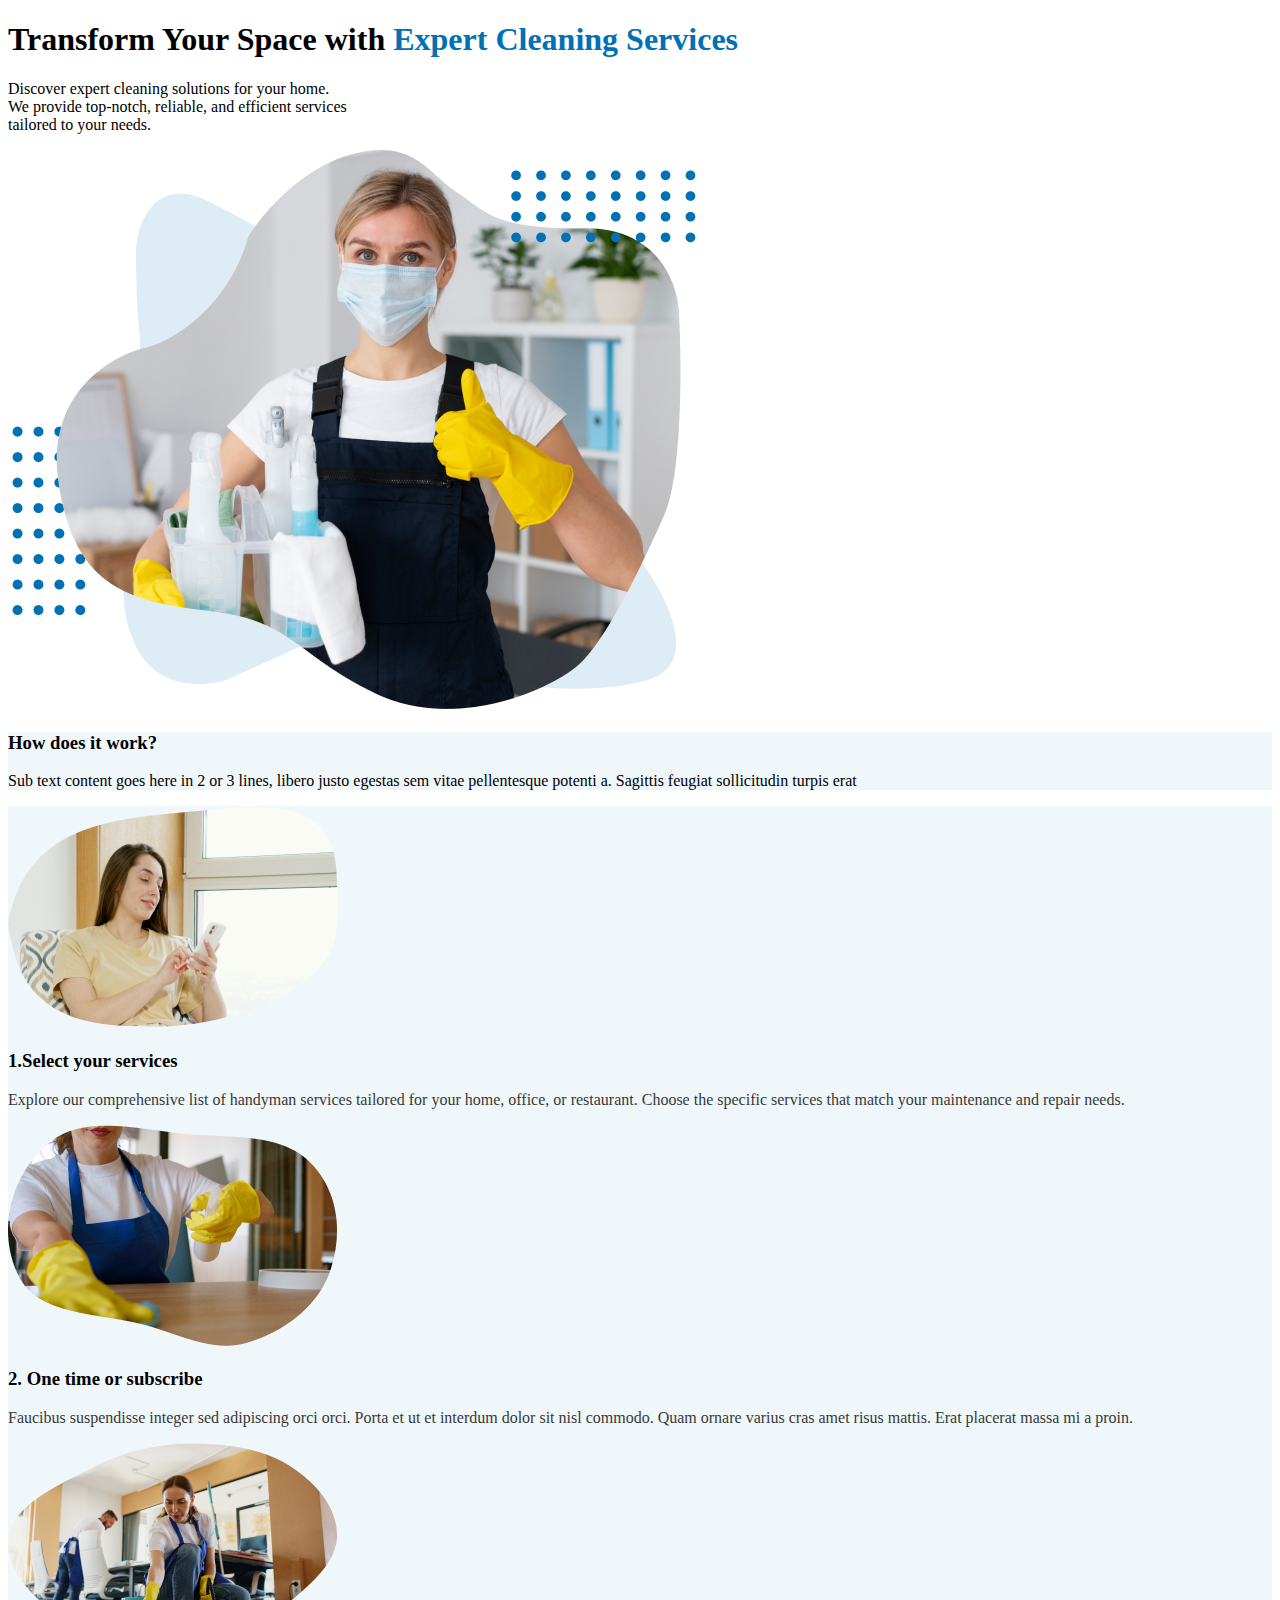
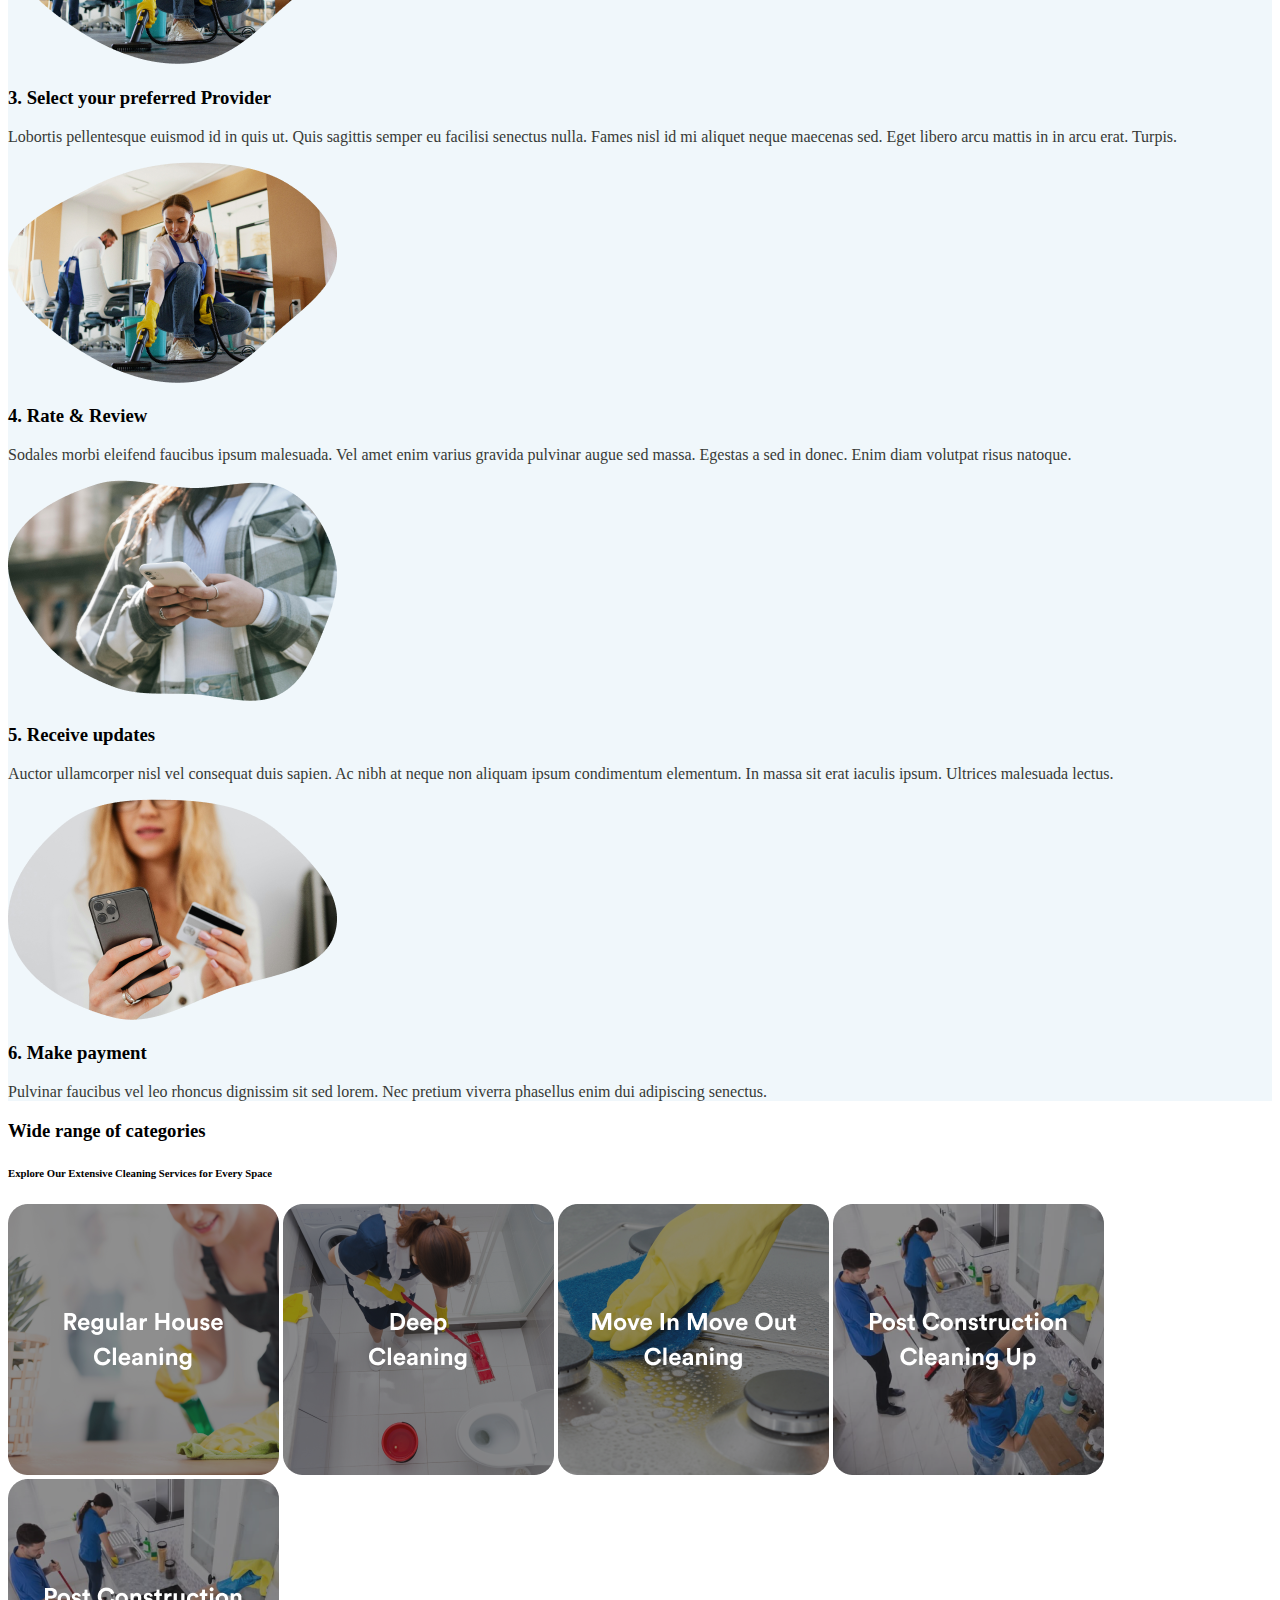
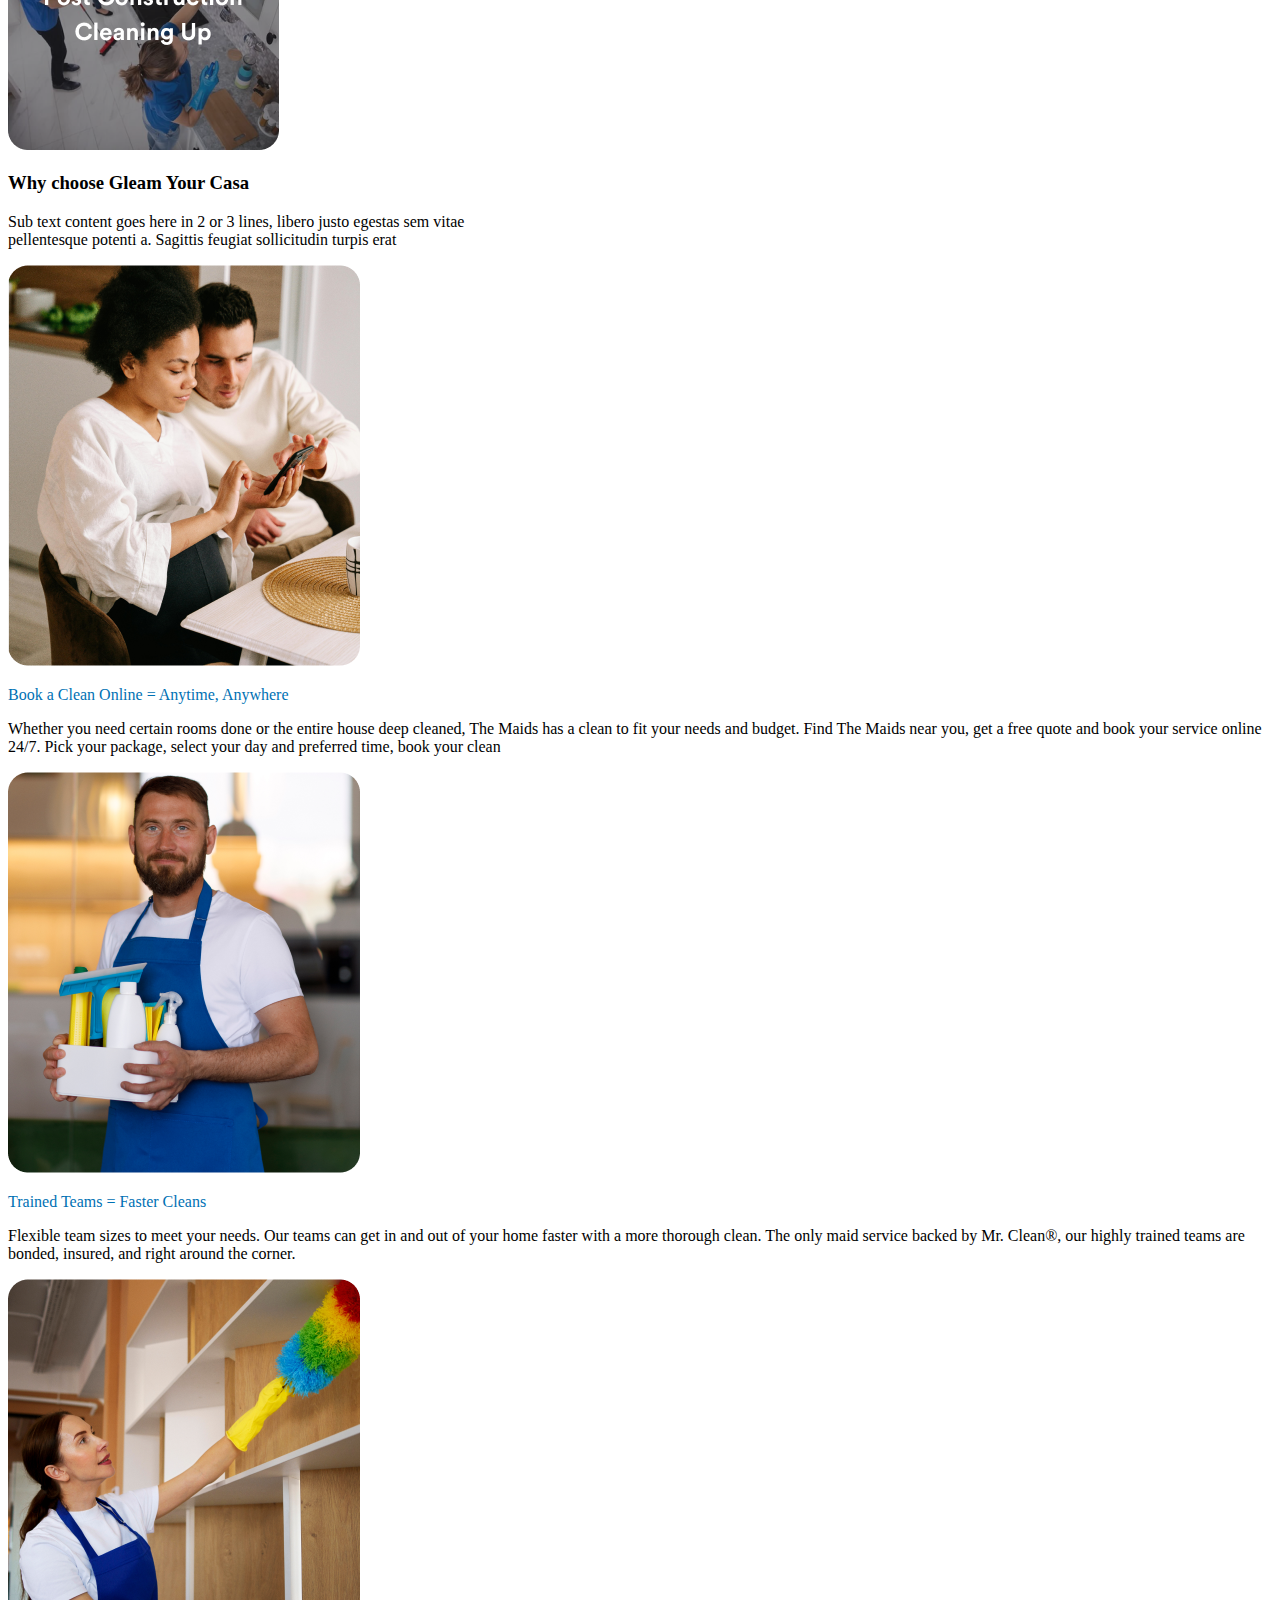
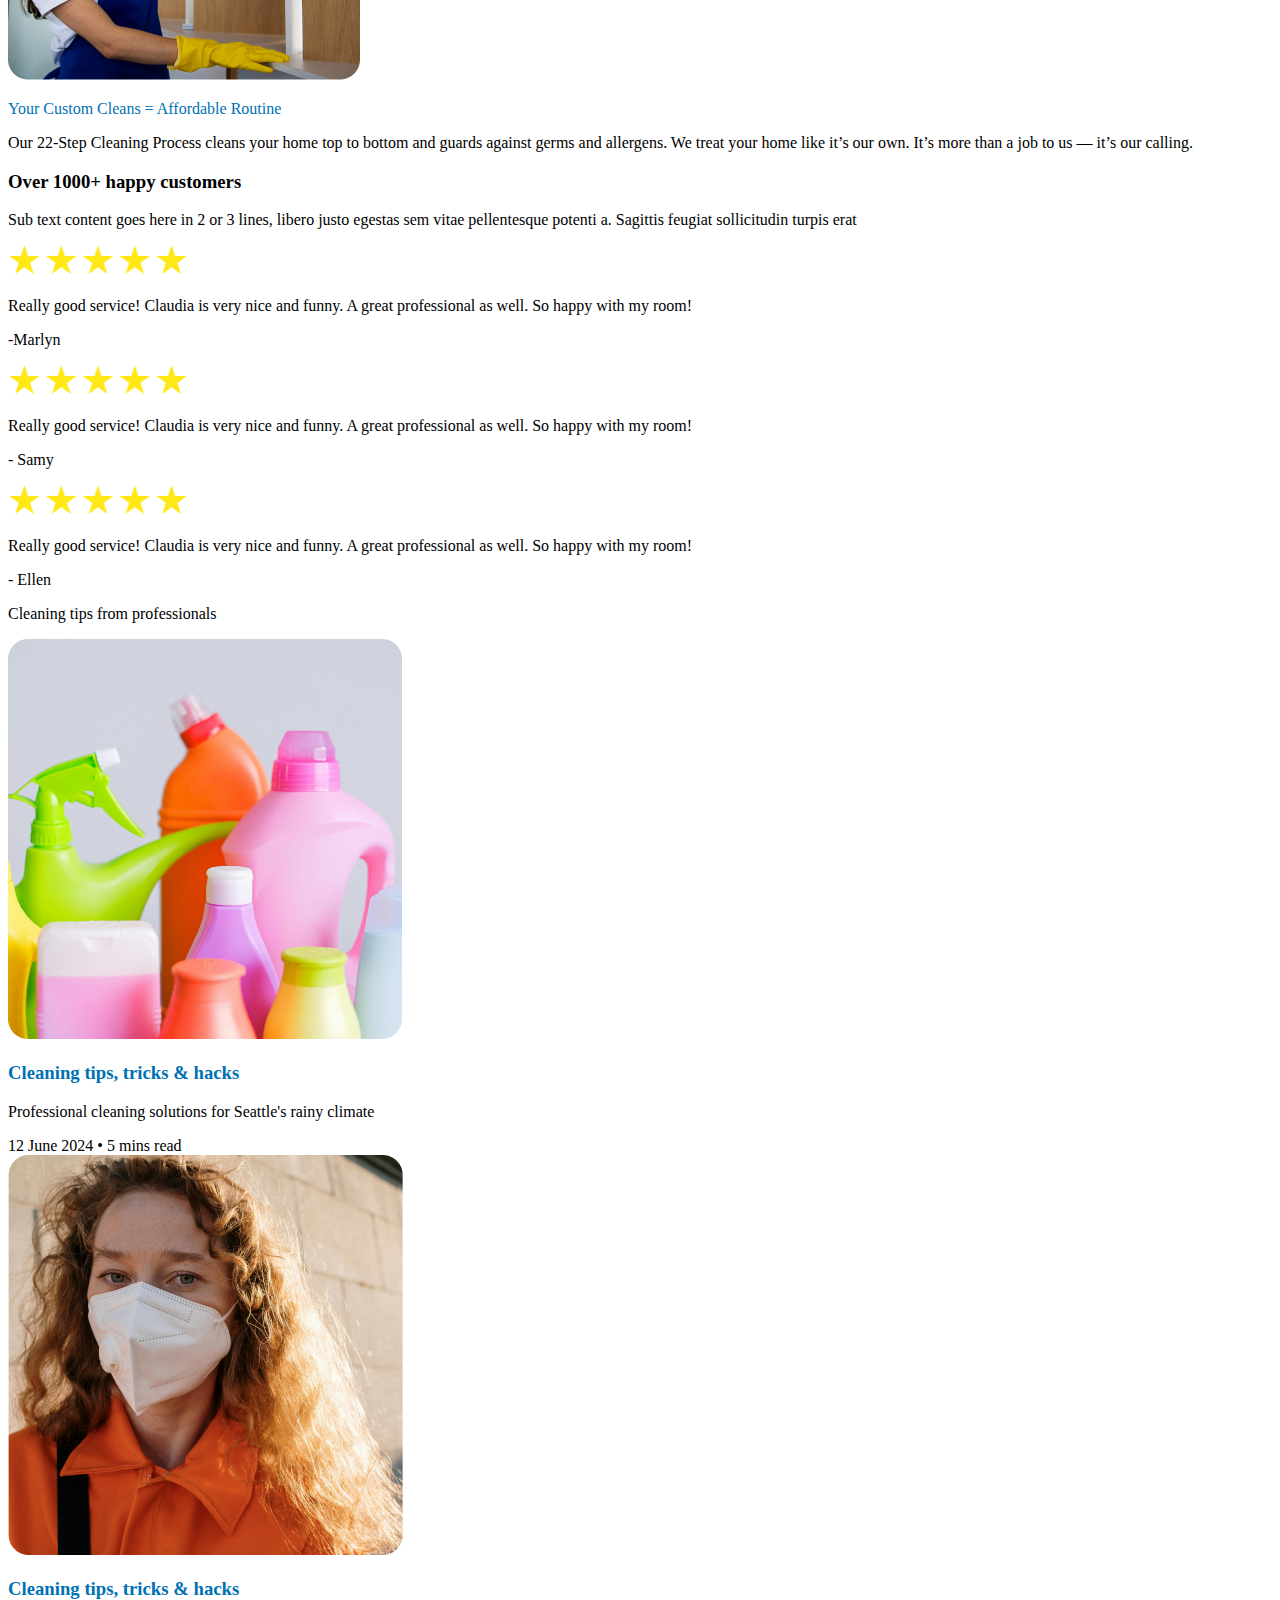
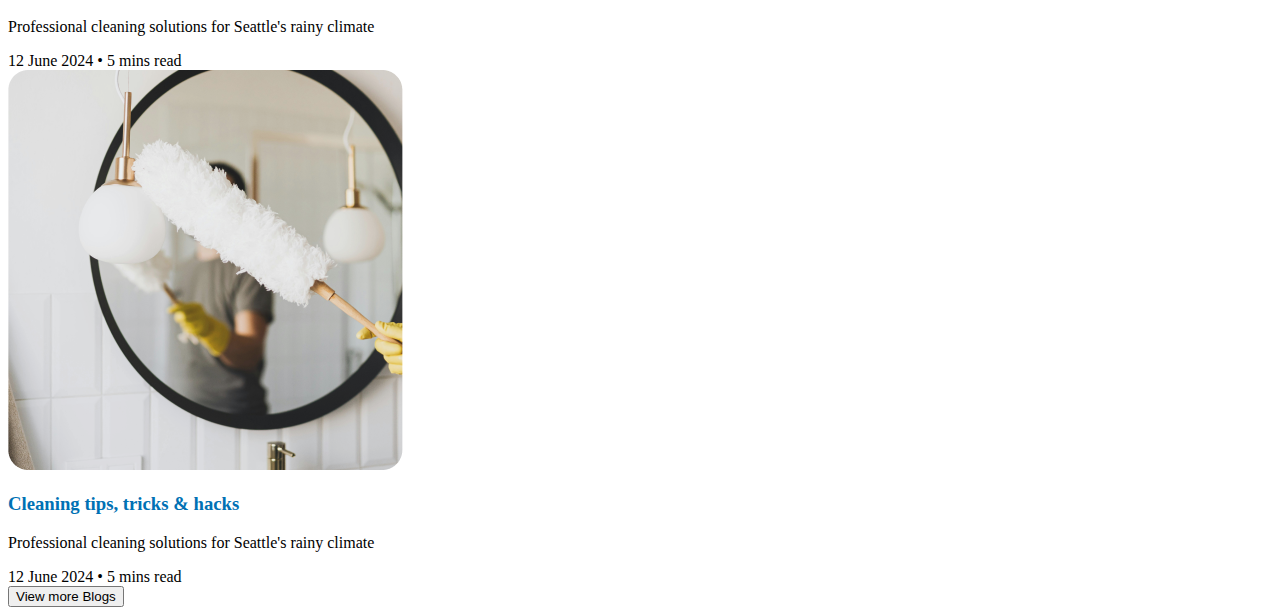
==== T1.html @ 9d4038c7 "initial commit" ====
<!DOCTYPE html>
<html lang="en">
<head>
    <meta charset="UTF-8">
    <meta name="viewport" content="width=device-width, initial-scale=1.0">
    <title>newCleaning</title>
    <link rel="stylesheet" href="19.css">
</head>
<body>
    <div class="container">
    <!-- <nav style="position: sticky; top: 0; z-index: 999; background: white;">
        <div class="xl-nav-h-w">
        <div class="xl-flex xl-justify-between " >
            <div class="xl-flex sm-d-none xl-items-center" >
                <img style="width: 21px; height: 21px;" src="./public/vuesax-bold-locationx 1.png" alt="flag">
                <p style="font-size: 20px;"> Austin, texas <img src="./public/arrow-down.png"></p>
            </div>

            <div class="sm-flex sm-justify-between sm-nav-padding xl-items-center" >
                <a href="#" class="">
                    <img class="items-start" style="height: 93px; width: 195px;" src="./public/Gleam.png" alt="company logo">
                </a>
                <a href="#" class="xl-d-none sm-content-center">
                    <img  class="" src="./public/menu.png" alt="menu">
                </a>
            </div>
            
            <div class="sm-d-none xl-flex xl-items-center">
                <ul class="xl-flex list-none" style="font-size: 20px; gap: 40px; ">
                    <li><a href="#"><img style="width: 24px;" src="./public/search-normal.png"></a></li>
                    <li><a href="#"><img src="./public/heart.png"></a></li>
                    <li><a href="#"><img src="./public/notification.png"></a></li>
                    <li><a href="#"><img src="./public/profile.png"></a></li>
                </ul>
            </div>
        </div>
        <div class="sm-d-none xl-justify-self-center" style="width: 516px; height: 20px; ">
            <ul class="xl-flex list-none xl-text-decoration xl-justify-between">
                <li><a href="#" class="hover-link">Cleaning Services<img src="./public/arrow-down.png"></a></li>
                <li><a href="#" class="hover-link">Cleaning Tips</a></li>
                <li><a href="#" class="hover-link">About Us</a></li>
                <li><a href="#" class="hover-link">Contact Us</a></li>
            </ul>
        </div>
    </div>
        
    </nav> -->
    
   

    <div class="container sm-flex sm-flex-col sm-items-center sm-justify-center lg-flex lg-flex-row lg-m xl-flex-row border xl-justify-evenly 
    flex-2xl justify-evenly-2xl">
    
        <div class="w-100 xs-w-376  xs-wrap xs-d-flex xs-flex-col xs-text-center 
        m5-text-center m5-flex m5-flex-col m5-wrap m5-w
        sm-flex sm-flex-col sm-items-center sm-text-center xl-px-1 xl-text-left xl-justify-start xl-justify-items-start w-100
        flex-2xl flex-col-2xl m5-justify-items-center m5-pt m5-plr lg-p lg-height lg-text-left h-w-2xl ">
        <!-- <div class="glow-effect-2-lg"></div> -->
        <div class="glow-effect-2-lg    ">
            <h1 class="main xs-text-3xl m5-text-4xl m5-mhw-h1 xs-mhw-h1  xs-justify-self-center m5-pl m5-pr m5-pb h1 sm-text-6xl font-adobe sm-m-2 lg-text-6xl xl-self-start xl-text-6xl text-8xl-2xl">Transform Your Space with <span style="color: #0071B4;">Expert Cleaning Services</span></h1>
            <p class="main xs-justify-self-center xs-text-base m5-text-xl m3-text-4xl sm-text-base xl-self-start xl-text-2xl text-6xl-2xl ">Discover expert cleaning solutions for your home.<br />
                We provide top-notch, reliable, and efficient services<br/>tailored to your needs.</p>
        </div>
        </div>
        <div class="m5-mw xs-mw-343 col-6-2xl sm-img-mx-w flex-50">
            <img class="w-100 sm-img-w" src="./public/img1.jpg" alt="cleaning_img">
        </div>
    </div>
    
    <div class="container crossline"></div>

    <div style="background: #F0F7FB;">
        <div class="xs-h-w xs-justify-self-center xs-text-center xs-p-lr sm-flex sm-flex-col sm-text-center border
                    flex-2xl flex-col-2xl">
            <h3 class="xs-text-5xl font-display sm-text-6xl sm-m-2 ">How does it work?</h3>
            <p class="sec xs-text-base sm-text-4xl m-2xl-p">Sub text content goes here in 2 or 3 lines, libero justo egestas sem vitae pellentesque potenti a.
            Sagittis feugiat sollicitudin turpis erat</p>
        </div>
    </div>

    <div class="lg-container sm-border">
        <div style="background: #F0F7FB;" class="lg-container xs-text-center xs-gap xs-d-flex xs-flex-col xl-flex flex-2xl xl-box-border xl-flex-wrap xl-justify-evenly lg-flex lg-wrap mt-flex-25 mt m5-text-center ">
            <div class="xs-w-376 w-100 sm-justify-items-center sm-text-center sm-m-2 bg-color rounded-sm xl-flex-grow-basis mt-flex-25 mt-card" >
                <div class="sm-container ">
                    <img class="border m5-mw" src="./public/Ellipse 5.png" alt="">
                </div>
                <h3  class="cs sm-text-4xl">1.Select your services</h3>
                <p style="color:#373A36;" class="cs sec sm-text-xl">Explore our comprehensive list of handyman services tailored for your home, office, or restaurant.
                    Choose the specific services that match your maintenance and repair needs.</p>
            </div>
            <div class="sm-justify-items-center sm-text-center sm-m-2 bg-color mt-flex-25 rounded-sm xl-flex-grow-basis " >
                <img class="m5-mw" src="./public/Vector.png" alt="">
                <h3 class="cs sm-text-4xl">2. One time or subscribe</h3>
                <p style="color:#373A36;
;" class="cs sm-text-xl">Faucibus suspendisse integer sed adipiscing orci orci. Porta et ut et interdum dolor sit nisl
                    commodo. Quam ornare varius cras amet risus mattis. Erat placerat massa mi a proin.</p>
            </div>
            <div class="sm-justify-items-center sm-text-center sm-m-2 bg-color rounded-sm  mt-card mt-flex-25 xl-flex-grow-basis" >
                <img class="m5-mw" src="./public/Vector (1).png" alt="">
                <h3 class="cs sm-text-4xl">3. Select your preferred Provider</h3>
                <p style="color:#373A36;" class="cs sm-text-xl">Lobortis pellentesque euismod id in quis ut. Quis sagittis semper eu facilisi senectus nulla. Fames
                    nisl id mi aliquet neque maecenas sed. Eget libero arcu mattis in in arcu erat. Turpis.</p>
            </div>
            <div class="sm-justify-items-center sm-text-center sm-m-2 bg-color rounded-sm xl-flex-grow-basis mt-flex-25 mt-card" >
                <img class="m5-mw" src="./public/Vector (1).png" alt="">
                <h3 class="cs sm-text-4xl">4. Rate & Review </h3>
                <p style="color:#373A36;" class="cs sm-text-xl">Sodales morbi eleifend faucibus ipsum malesuada. Vel amet enim varius gravida pulvinar augue sed
                    massa. Egestas a sed in donec. Enim diam volutpat risus natoque.</p>
            </div>
            <div class="sm-justify-items-center sm-text-center sm-m-2  bg-color rounded-sm xl-flex-grow-basis mt-flex-25">
                <img class="m5-mw" src="./public/Vector (3).png" alt="">
                <h3 class="cs sm-text-4xl">5. Receive updates</h3>
                <p style="color:#373A36;" class="cs sm-text-xl">Auctor ullamcorper nisl vel consequat duis sapien. Ac nibh at neque non aliquam ipsum condimentum
                    elementum. In massa sit erat iaculis ipsum. Ultrices malesuada lectus.</p>
            </div>
            <div class="sm-justify-items-center sm-text-center sm-m-2 bg-color rounded-sm xl-flex-grow-basis mt-flex-25 mt-card"">
                <img class="m5-mw" src="./public/Vector (2).png" alt="">
                <h3 class="cs sm-text-4xl">6. Make payment</h3>
                <p style="color:#373A36;" class="cs sm-text-xl">Pulvinar faucibus vel leo rhoncus dignissim sit sed lorem. Nec pretium viverra phasellus enim dui adipiscing senectus.</p>
            </div>
            
        </div>
        <div class="xl-flex flex-2xl xl-box-border">
           
        </div>
    </div>
   
    <div class="crossline1"></div>
    <div class="m5-container">
        <div class="xs-mw-343 xs-justify-self-center xs-text-center sm-text-4xl m-card-2xl ">
            <h3 class="sm-m-2 xs-text-3xl">Wide range of categories</h3>
            <h6 class="cs xs-text-base sm-m-2">Explore Our Extensive Cleaning Services for Every Space</h6>
        </div>
        <div class="xs-grid xs-grid-col m5-grid m5-justify-self-center m5-grid-col m5-img-gap xs-img-gap xs-justify-self-center xl-grid xl-gap xl-grid-auto-rows xl-grid-template-columns xl-padding-inline xl-width">
            <a class="m5-img" href=""><img class=" xs-img" src="./public/Card 1.png"></a>
            <a class="m5-img" href=""><img class="m5-img xs-img" src="./public/Card 6.png"></a>
            <a class="m5-img" href=""><img class="m5-img xs-img" src="./public/Card 7.png"></a>
            <a class="m5-img" href=""><img class="m5-img xs-img" src="./public/Card 8.png"></a>
            <a class="m5-img" href=""><img class="m5-img xs-img" src="./public/Card 8.png"></a>
        </div>
    </div>

    <div class="sm-flex sm-flex-col sm-items-center p-7 ">
        <div class="sm-flex sm-flex-col sm-items-center sm-text-center">
            <h3 class="sm-h2 sm-text-center text-7xl-2xl">Why choose Gleam Your Casa</h3>
            <p class="sm-p h16-lg">Sub text content goes here in 2 or 3 lines, libero justo egestas sem vitae<br />pellentesque potenti a.
                Sagittis feugiat sollicitudin turpis erat</p>
        </div>

        <section class="services">
        <div class="xl-flex xl-gap-35 xl-p-0-100 p-0-150 flex-2xl gap-50-2xl">
            <div class="sm-flex sm-flex-col sm-w-100">
                <a href="#"><img class="sm-w-100" src="./public/Rectangle 42410.png"></a>
                <p class="sm-h-20 sm-mt-4 sm-mb-2 xl-text-2xl text-4xl-2xl" style="color: #0071B4;">Book a Clean Online = Anytime, Anywhere </p>
                <p class="sm-h-16 mt-1 text-2xl-2xl">Whether you need certain rooms done or the entire house deep cleaned, The Maids has a clean to fit
                    your needs and budget. Find The Maids near you, get a free quote and book your service online 24/7.
                    Pick your package, select your day and preferred time, book your clean</p>
                </div>

                <div class="sm-flex sm-flex-col sm-w-100">
                <a href="#"><img class="sm-w-100" src="./public/pexels-liliana-drew-9462614 1.png"></a>
                <p class="sm-h-20 sm-mt-4 sm-mb-2 xl-text-2xl text-4xl-2xl" style="color: #0071B4;" >Trained Teams = Faster Cleans</p>
                <p class="sm-h-16 mt-1 text-2xl-2xl">Flexible team sizes to meet your needs. Our teams can get in and out of your home faster with a more
                    thorough clean. The only maid service backed by Mr. Clean®, our highly trained teams are bonded,
                    insured, and right around the corner.
                </p>
            </div>
            <div class="sm-flex sm-flex-col sm-w-100">
                <a href="#"><img class="sm-w-100" src="./public/pexels-liliana-drew-9462307 1.png"></a>
                <p class="sm-h-20 sm-mt-4 sm-mb-2 xl-text-2xl text-4xl-2xl" style="color: #0071B4;" >Your Custom Cleans = Affordable Routine</p>
                <p class="sm-h-16 mt-1 text-2xl-2xl">Our 22-Step Cleaning Process cleans your home top to bottom and guards against germs and allergens. We treat your home like it’s our own. It’s more than a job to us — it’s our calling.
                </p>
            </div>
        </div>
        </section>
    </div>

    <div class="pb-4 pt-3 sm-flex sm-flex-col sm-text-center sm-items-center ">
        <div class="gap-1 mt-4 ">
            <h3 class="h2 font-display title text-5xl-2xl ">Over 1000+ happy customers</h3>
            <p class="sm-h-16 mt-1 h16-lg">Sub text content goes here in 2 or 3 lines, libero justo egestas sem vitae pellentesque potenti a.
                Sagittis feugiat sollicitudin turpis erat</p>
        </div>
        <div class="xl-flex xl-justify-between xl-p-3">
            <div class="xl-p-3">
                <p class="mb-0">
                    <img src="./public/Frame 20.png" alt="Customer-review" title="Customer-review" width="180px" height="32px" class="jsx-116339f522078704 object-fit-cover">
                </p>
                <p class="sm-h-20 xl-text-2xl mb-0 mt-1">Really good service! Claudia is very nice and funny. A great professional as well. So happy with my room!</p>
                <p class="sm-h-16 mb-1 mt-1">-Marlyn</p>
            </div>
            <div class="xl-p-3">
                <p class="mb-0 ">
                    <img src="./public/Frame 20.png" alt="Customer-review" title="Customer-review" width="180px" height="32px" class="jsx-116339f522078704 object-fit-cover">
                </p>
                <p class="sm-h-20 xl-text-2xl mb-0 mt-1">Really good service! Claudia is very nice and funny. A great professional as well. So happy with my room!</p>
                <p class="sm-h-16 mb-0 mt-1">- Samy</p>
            </div>
            <div class="xl-p-3">
                <p class="mb-0 ">
                    <img src="./public/Frame 20.png" alt="Customer-review" title="Customer-review" width="180px" height="32px" class="jsx-116339f522078704 object-fit-cover">
                </p>
                <p class="sm-h-20 xl-text-2xl mb-0 mt-1">Really good service! Claudia is very nice and funny. A great professional as well. So happy with my room!</p>
                <p class="sm-h-16 mb-0 mt-1">- Ellen</p>
            </div>
        </div>
    </div>

    <section class="blog-section">
    <div class="sm-border sm-flex sm-flex-col sm-nav-padding sm-items-center
    xl-flex flex-col-2xl">
        
        <p class="title">Cleaning tips from professionals</p>
            <div class="sm-w-100">
                <img class="sm-w-100" src="./public/pexels-shvetsa-5217897 1.png" alt="Cleaning Products">
                <h3 class="sm-text-4xl" style="color: #0071B4;">Cleaning tips, tricks & hacks</h3>
                <p class="sm-h-20">Professional cleaning solutions for Seattle's rainy climate</p>
                <span>12 June 2024 • 5 mins read</span>
            </div>
            <div class="sm-w-100">
                <img class="sm-w-100" src="./public/pexels-cottonbro-9245150 1.png" alt="Professional Cleaner">
                <h3 class="sm-text-4xl" style="color: #0071B4;">Cleaning tips, tricks & hacks</h3>
                <p class="sm-h-20">Professional cleaning solutions for Seattle's rainy climate</p>
                <span>12 June 2024 • 5 mins read</span>
            </div>
            <div class="sm-w-100">
                <img class="sm-w-100" src="./public/pexels-karolina-grabowska-4239031 1.png" alt="Cleaning Mirror">
                <h3 class="sm-text-4xl" style="color: #0071B4;">Cleaning tips, tricks & hacks</h3>
                <p class="sm-h-20">Professional cleaning solutions for Seattle's rainy climate</p>
                <span>12 June 2024 • 5 mins read</span>
            </div>
            <div class="pt-3">
                <button class="pt-3 pb-4 sm-text-center ">View more Blogs</button>
            </div>
    </div>
    </section>
</div>
</body>
</html>
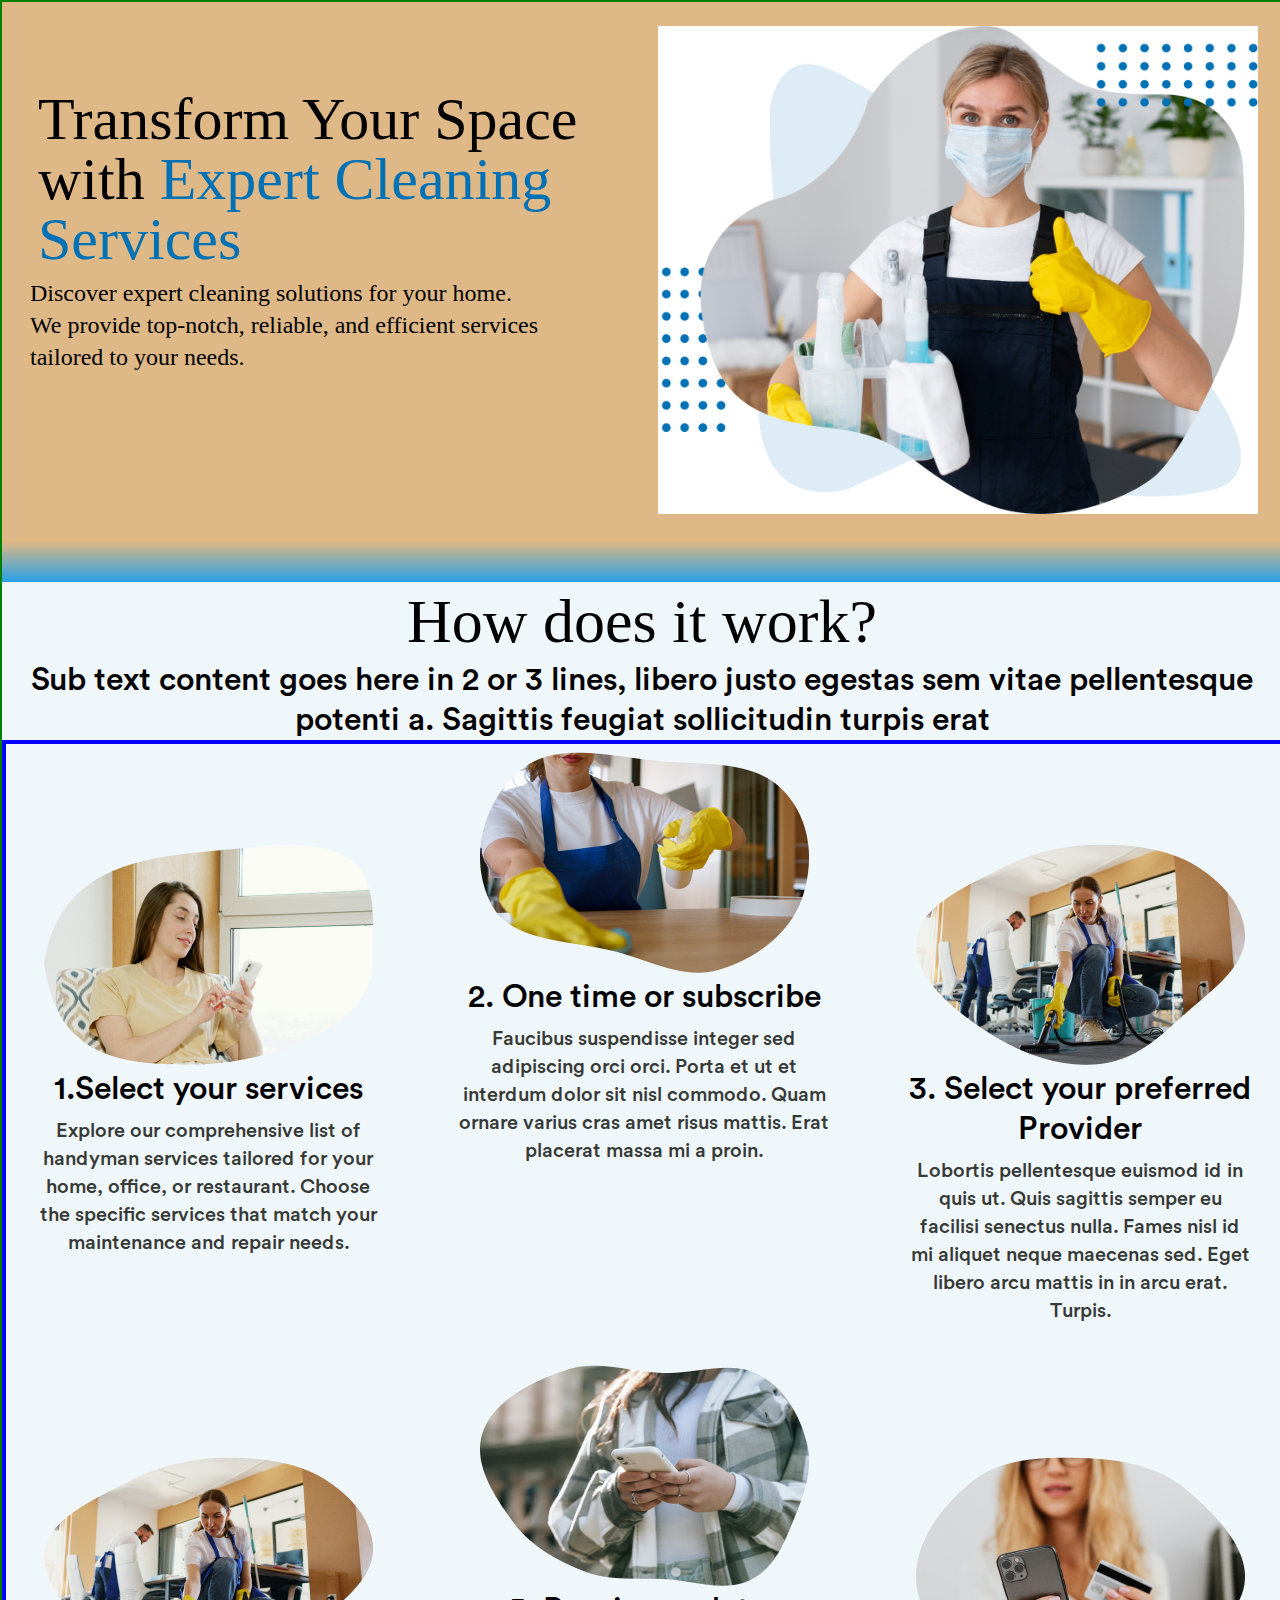
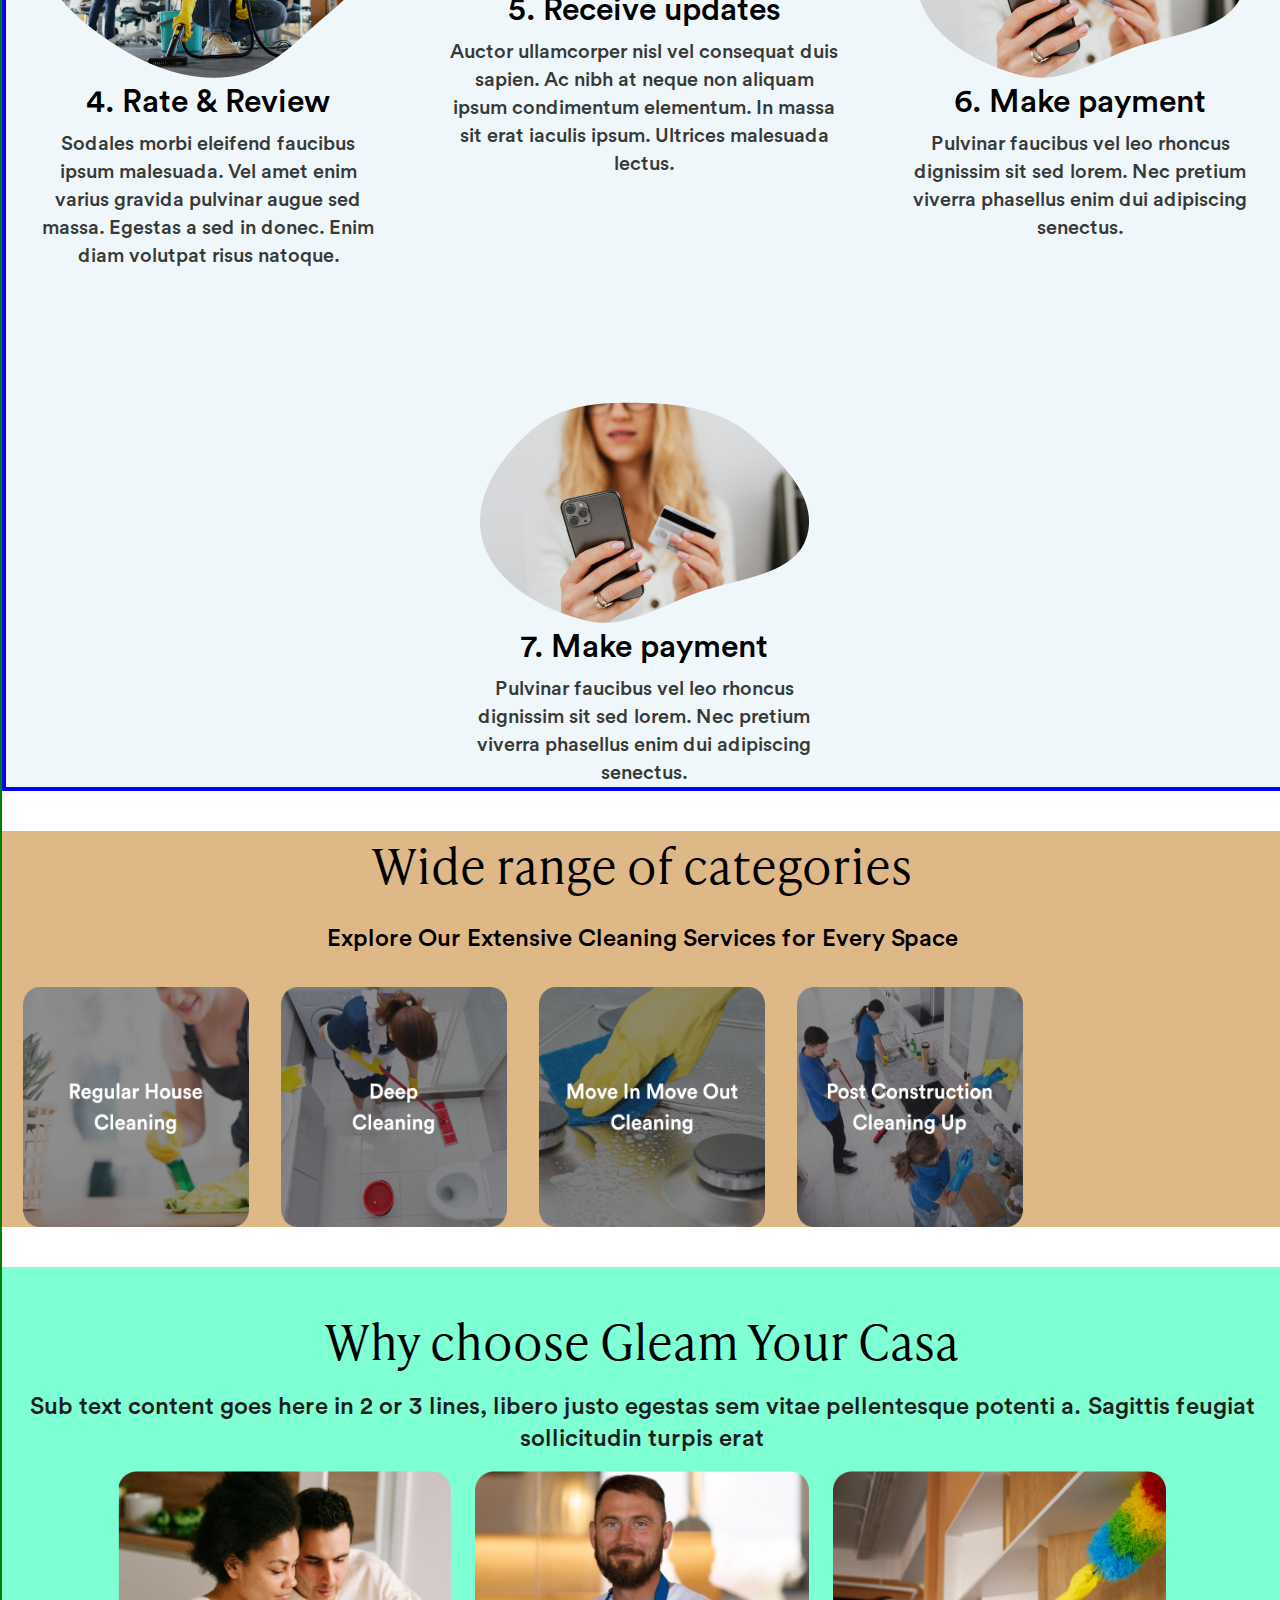
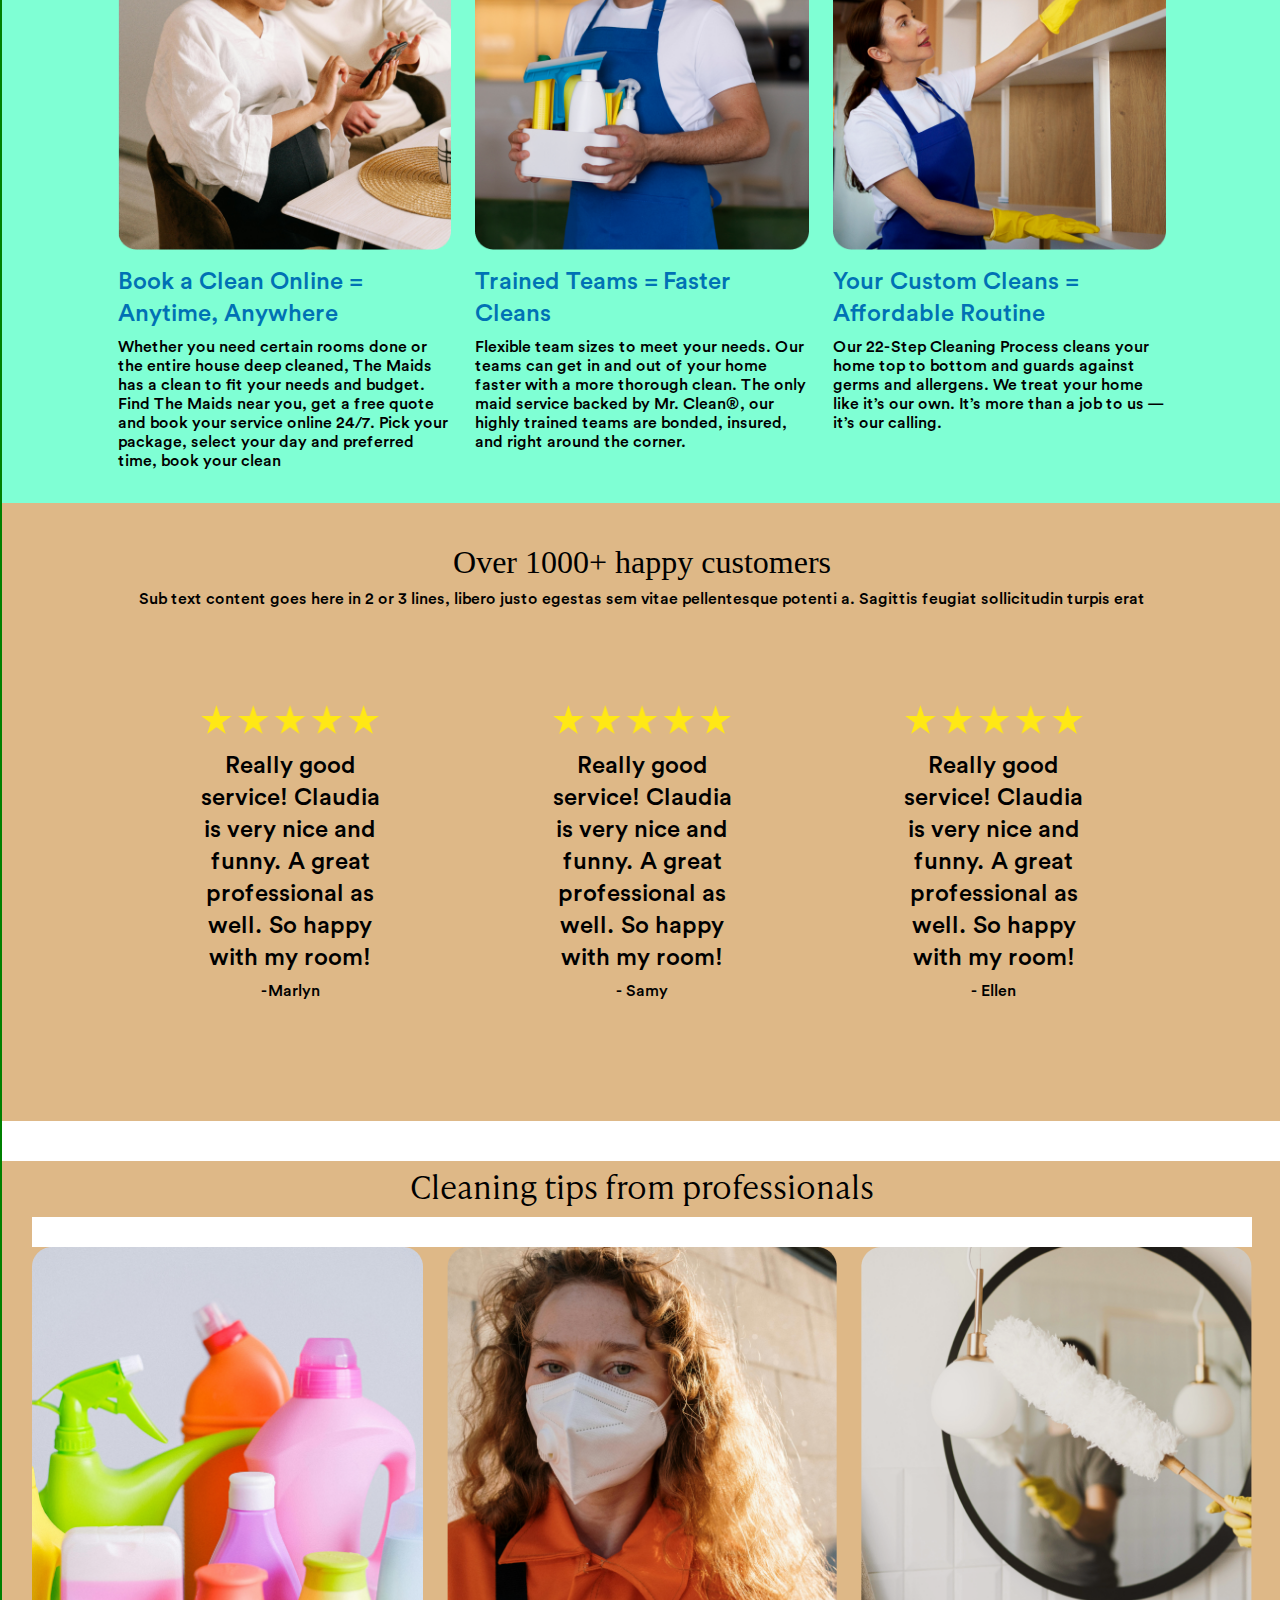
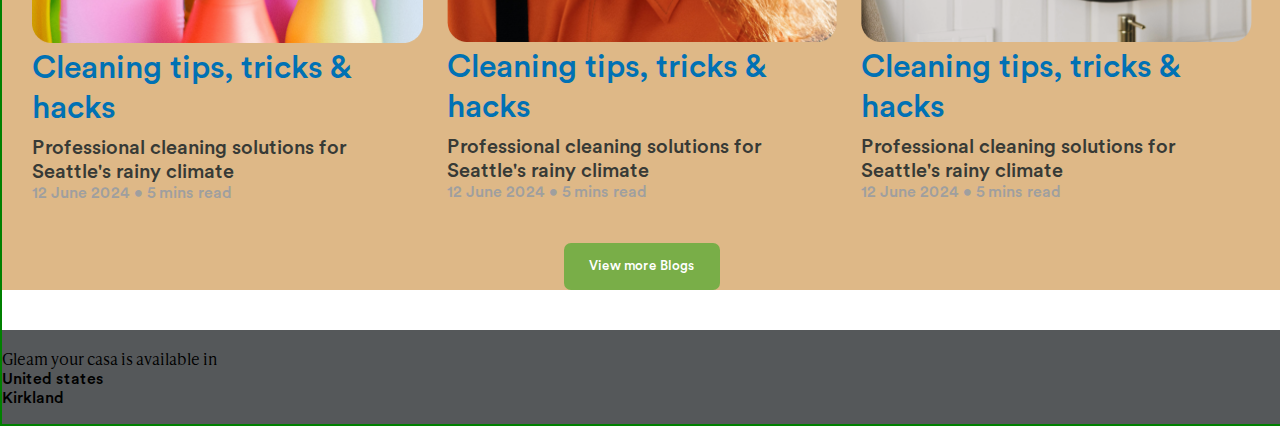
==== commit 8310a371: "second commit" ====
--- a/T1.html
+++ b/T1.html
@@ -4,10 +4,11 @@
     <meta charset="UTF-8">
     <meta name="viewport" content="width=device-width, initial-scale=1.0">
     <title>newCleaning</title>
-    <link rel="stylesheet" href="19.css">
+    <link rel="stylesheet" href="T1.css">
 </head>
 <body>
     <div class="container">
+
     <!-- <nav style="position: sticky; top: 0; z-index: 999; background: white;">
         <div class="xl-nav-h-w">
         <div class="xl-flex xl-justify-between " >
@@ -47,40 +48,40 @@
     </nav> -->
     
    
-
-    <div class="container sm-flex sm-flex-col sm-items-center sm-justify-center lg-flex lg-flex-row lg-m xl-flex-row border xl-justify-evenly 
+<!-- Hero -->
+    <div class=" sm-flex sm-flex-col sm-items-center sm-justify-center m5-flex m5-flex-col m5-wh m5-justify-self-center m5-gap lg-flex lg-flex-row lg-m xl-flex-row border xl-justify-evenly 
     flex-2xl justify-evenly-2xl">
     
         <div class="w-100 xs-w-376  xs-wrap xs-d-flex xs-flex-col xs-text-center 
-        m5-text-center m5-flex m5-flex-col m5-wrap m5-w
+        
         sm-flex sm-flex-col sm-items-center sm-text-center xl-px-1 xl-text-left xl-justify-start xl-justify-items-start w-100
         flex-2xl flex-col-2xl m5-justify-items-center m5-pt m5-plr lg-p lg-height lg-text-left h-w-2xl ">
         <!-- <div class="glow-effect-2-lg"></div> -->
-        <div class="glow-effect-2-lg    ">
-            <h1 class="main xs-text-3xl m5-text-4xl m5-mhw-h1 xs-mhw-h1  xs-justify-self-center m5-pl m5-pr m5-pb h1 sm-text-6xl font-adobe sm-m-2 lg-text-6xl xl-self-start xl-text-6xl text-8xl-2xl">Transform Your Space with <span style="color: #0071B4;">Expert Cleaning Services</span></h1>
+        <div class="m5-text-center glow-effect-2-lg    ">
+            <h1 class="main xs-text-3xl m5-text-5xl m5-mhw-h1 xs-mhw-h1  xs-justify-self-center  h1 sm-text-6xl font-adobe sm-m-2 lg-text-6xl xl-self-start xl-text-6xl text-8xl-2xl">Transform Your Space with <span style="color: #0071B4;">Expert Cleaning Services</span></h1>
             <p class="main xs-justify-self-center xs-text-base m5-text-xl m3-text-4xl sm-text-base xl-self-start xl-text-2xl text-6xl-2xl ">Discover expert cleaning solutions for your home.<br />
                 We provide top-notch, reliable, and efficient services<br/>tailored to your needs.</p>
         </div>
         </div>
-        <div class="m5-mw xs-mw-343 col-6-2xl sm-img-mx-w flex-50">
-            <img class="w-100 sm-img-w" src="./public/img1.jpg" alt="cleaning_img">
-        </div>
-    </div>
-    
-    <div class="container crossline"></div>
+        <div class="xs-justify-self-center m5-mw xs-mw-343 col-6-2xl sm-img-mx-w flex-50">
+            <img class="w-100 m5-wh sm-img-w" src="./public/img1.jpg" alt="cleaning_img">
+        </div>
+    </div>
+    
+    <div class=" crossline"></div>
 
     <div style="background: #F0F7FB;">
-        <div class="xs-h-w xs-justify-self-center xs-text-center xs-p-lr sm-flex sm-flex-col sm-text-center border
+        <div class="xs-h-w xs-justify-self-center xs-text-center xs-p-lr sm-flex sm-flex-col sm-text-center border m5-text-center
                     flex-2xl flex-col-2xl">
-            <h3 class="xs-text-5xl font-display sm-text-6xl sm-m-2 ">How does it work?</h3>
-            <p class="sec xs-text-base sm-text-4xl m-2xl-p">Sub text content goes here in 2 or 3 lines, libero justo egestas sem vitae pellentesque potenti a.
+            <h3 class="xs-text-5xl m5-text-4xl font-display sm-text-6xl sm-m-2 ">How does it work?</h3>
+            <p class="m5-text-xl sec xs-text-base sm-text-4xl m-2xl-p">Sub text content goes here in 2 or 3 lines, libero justo egestas sem vitae pellentesque potenti a.
             Sagittis feugiat sollicitudin turpis erat</p>
         </div>
     </div>
 
     <div class="lg-container sm-border">
-        <div style="background: #F0F7FB;" class="lg-container xs-text-center xs-gap xs-d-flex xs-flex-col xl-flex flex-2xl xl-box-border xl-flex-wrap xl-justify-evenly lg-flex lg-wrap mt-flex-25 mt m5-text-center ">
-            <div class="xs-w-376 w-100 sm-justify-items-center sm-text-center sm-m-2 bg-color rounded-sm xl-flex-grow-basis mt-flex-25 mt-card" >
+        <div style="background: #F0F7FB;" class="lg-container xs-text-center xs-gap xs-d-flex xs-flex-col xl-gap xl-grid-template-col grid-2xl grid-template-col-2xl grid-col-gap2-2xl xl-box-border  xl-justify-evenly lg-grid lg-grid-col mt-flex-25 mt m5-text-center ">
+            <div class="xs-w-376 w-100 sm-justify-items-center sm-text-center sm-m-2 bg-color lg-pt rounded-sm xl-flex-grow-basis mt-flex-25 mt-card" >
                 <div class="sm-container ">
                     <img class="border m5-mw" src="./public/Ellipse 5.png" alt="">
                 </div>
@@ -95,13 +96,13 @@
 ;" class="cs sm-text-xl">Faucibus suspendisse integer sed adipiscing orci orci. Porta et ut et interdum dolor sit nisl
                     commodo. Quam ornare varius cras amet risus mattis. Erat placerat massa mi a proin.</p>
             </div>
-            <div class="sm-justify-items-center sm-text-center sm-m-2 bg-color rounded-sm  mt-card mt-flex-25 xl-flex-grow-basis" >
+            <div class="sm-justify-items-center sm-text-center sm-m-2 bg-color rounded-sm  lg-pt mt-card mt-flex-25 xl-flex-grow-basis" >
                 <img class="m5-mw" src="./public/Vector (1).png" alt="">
                 <h3 class="cs sm-text-4xl">3. Select your preferred Provider</h3>
                 <p style="color:#373A36;" class="cs sm-text-xl">Lobortis pellentesque euismod id in quis ut. Quis sagittis semper eu facilisi senectus nulla. Fames
                     nisl id mi aliquet neque maecenas sed. Eget libero arcu mattis in in arcu erat. Turpis.</p>
             </div>
-            <div class="sm-justify-items-center sm-text-center sm-m-2 bg-color rounded-sm xl-flex-grow-basis mt-flex-25 mt-card" >
+            <div class="sm-justify-items-center sm-text-center sm-m-2 bg-color rounded-sm lg-pt xl-flex-grow-basis mt-flex-25 mt-card" >
                 <img class="m5-mw" src="./public/Vector (1).png" alt="">
                 <h3 class="cs sm-text-4xl">4. Rate & Review </h3>
                 <p style="color:#373A36;" class="cs sm-text-xl">Sodales morbi eleifend faucibus ipsum malesuada. Vel amet enim varius gravida pulvinar augue sed
@@ -113,11 +114,16 @@
                 <p style="color:#373A36;" class="cs sm-text-xl">Auctor ullamcorper nisl vel consequat duis sapien. Ac nibh at neque non aliquam ipsum condimentum
                     elementum. In massa sit erat iaculis ipsum. Ultrices malesuada lectus.</p>
             </div>
-            <div class="sm-justify-items-center sm-text-center sm-m-2 bg-color rounded-sm xl-flex-grow-basis mt-flex-25 mt-card"">
+            <div class="sm-justify-items-center sm-text-center sm-m-2 bg-color rounded-sm lg-pt xl-flex-grow-basis mt-flex-25 mt-card">
                 <img class="m5-mw" src="./public/Vector (2).png" alt="">
                 <h3 class="cs sm-text-4xl">6. Make payment</h3>
                 <p style="color:#373A36;" class="cs sm-text-xl">Pulvinar faucibus vel leo rhoncus dignissim sit sed lorem. Nec pretium viverra phasellus enim dui adipiscing senectus.</p>
             </div>
+            <div class="special sm-justify-items-center sm-text-center sm-m-2 bg-color rounded-sm lg-pt xl-flex-grow-basis mt-flex-25 mt-card"">
+                <img class="m5-mw" src="./public/Vector (2).png" alt="">
+                <h3 class="cs sm-text-4xl">7. Make payment</h3>
+                <p style="color:#373A36;" class="cs sm-text-xl">Pulvinar faucibus vel leo rhoncus dignissim sit sed lorem. Nec pretium viverra phasellus enim dui adipiscing senectus.</p>
+            </div>
             
         </div>
         <div class="xl-flex flex-2xl xl-box-border">
@@ -126,62 +132,72 @@
     </div>
    
     <div class="crossline1"></div>
-    <div class="m5-container">
-        <div class="xs-mw-343 xs-justify-self-center xs-text-center sm-text-4xl m-card-2xl ">
-            <h3 class="sm-m-2 xs-text-3xl">Wide range of categories</h3>
-            <h6 class="cs xs-text-base sm-m-2">Explore Our Extensive Cleaning Services for Every Space</h6>
-        </div>
-        <div class="xs-grid xs-grid-col m5-grid m5-justify-self-center m5-grid-col m5-img-gap xs-img-gap xs-justify-self-center xl-grid xl-gap xl-grid-auto-rows xl-grid-template-columns xl-padding-inline xl-width">
-            <a class="m5-img" href=""><img class=" xs-img" src="./public/Card 1.png"></a>
-            <a class="m5-img" href=""><img class="m5-img xs-img" src="./public/Card 6.png"></a>
-            <a class="m5-img" href=""><img class="m5-img xs-img" src="./public/Card 7.png"></a>
-            <a class="m5-img" href=""><img class="m5-img xs-img" src="./public/Card 8.png"></a>
-            <a class="m5-img" href=""><img class="m5-img xs-img" src="./public/Card 8.png"></a>
-        </div>
-    </div>
-
-    <div class="sm-flex sm-flex-col sm-items-center p-7 ">
-        <div class="sm-flex sm-flex-col sm-items-center sm-text-center">
-            <h3 class="sm-h2 sm-text-center text-7xl-2xl">Why choose Gleam Your Casa</h3>
-            <p class="sm-p h16-lg">Sub text content goes here in 2 or 3 lines, libero justo egestas sem vitae<br />pellentesque potenti a.
+    <!-- Categories -->
+    <div class="m5-container p-xl-5">
+        <div class="xs-mw-343 xs-justify-self-center xs-text-center sm-text-center m5-text-center sm-text-4xl m-card-2xl xl-flex xl-flex-col xl-items-center flex-2xl flex-col-2xl items-center-2xl">
+            <h3 class="ivy m5-text-4xl f-100 sm-m-2 xl-text-5xl xl-pb xs-text-3xl text-5_xl-2xl">Wide range of categories</h3>
+            <h6 class="cs f-450 xs-text-base sm-m-2 m5-text-xl xl-text-2xl text-xl-2xl">Explore Our Extensive Cleaning Services for Every Space</h6>
+        </div>
+        <div class="xs-grid xs-grid-col sm-text-center lg-grid lg-grid-template-col lg-grid-col-gap lg-justify-center grid-2xl grid-template-columns-2xl grid-col-gap-2xl grid-row-gap-2xl m5-grid m5-justify-self-center m5-grid-col m5-img-gap xs-img-gap xs-justify-self-center xl-m-t xl-grid xl-gap xl-grid-auto-rows xl-grid-template-columns xl-padding-inline xl-width mx-w-2xl m-t-2xl lg-mw mt-4 sm-p-lr   ">
+           <img class="m5-cat-img xs-img lg-img" src="./public/Card 1.png">
+            <img class="m5-cat-img m5-img xs-img lg-img" src="./public/Card 6.png">
+            <img class="m5-cat-img m5-img xs-img lg-img" src="./public/Card 7.png">
+            <img class="m5-cat-img m5-img xs-img lg-img" src="./public/Card 8.png">
+            <!-- <img class="m5-img xs-img" src="./public/Card 8.png"> -->
+        </div>
+    </div>
+
+    <div class="crossline1"></div>
+    <!-- WHY CHOOSE -->
+    <div style="background: aquamarine;" class="xs-justify-items-center m5-justify-items-centersm-flex sm-flex-col sm-items-center p-7 ">
+        <div class="xs-text-center xs-justify-items-center gleam-2xl m-block-2xl sm-flex sm-flex-col sm-items-center sm-text-center m5-text-center text-center-2xl justify-self-center-2xl">
+            <h3 class="xs-text-3_xl m5-text-4xl xl-text-5xl xl-pb ivy m-block-2xl text-5xl-2xl sm-h2 sm-text-center text-7xl-2xl">Why choose Gleam Your Casa</h3>
+            <p class="cs xs-text-base xl-text-2xl m5-text-xl p sm-p h16-lg">Sub text content goes here in 2 or 3 lines, libero justo egestas sem vitae pellentesque potenti a.
                 Sagittis feugiat sollicitudin turpis erat</p>
         </div>
 
-        <section class="services">
-        <div class="xl-flex xl-gap-35 xl-p-0-100 p-0-150 flex-2xl gap-50-2xl">
+        <section class="m-t-2xl services">
+        <div style="gap: 24px;" class=" m5-flex m5-flex-col sm-flex sm-flex-col lg-flex lg-flex-row xl-flex xl-gap-35 xl-p-0-100  flex-2xl gap-50-2xl flex-2xl flex-row-2xl">
             <div class="sm-flex sm-flex-col sm-w-100">
-                <a href="#"><img class="sm-w-100" src="./public/Rectangle 42410.png"></a>
-                <p class="sm-h-20 sm-mt-4 sm-mb-2 xl-text-2xl text-4xl-2xl" style="color: #0071B4;">Book a Clean Online = Anytime, Anywhere </p>
-                <p class="sm-h-16 mt-1 text-2xl-2xl">Whether you need certain rooms done or the entire house deep cleaned, The Maids has a clean to fit
+                <img class="m5-wh xs-why-img sm-w-100" src="./public/Rectangle 42410.png">
+                <div class="xs-why-text">
+                <p class="cs xs-text-xl sm-h-20 sm-mt-4 sm-mb-2 xl-text-2xl text-4xl-2xl" style="color: #0071B4;">Book a Clean Online = Anytime, Anywhere </p>
+                <p class="cs xs-text-base sm-h-16 mt-1 text-2xl-2xl">Whether you need certain rooms done or the entire house deep cleaned, The Maids has a clean to fit
                     your needs and budget. Find The Maids near you, get a free quote and book your service online 24/7.
                     Pick your package, select your day and preferred time, book your clean</p>
                 </div>
+                </div>
 
                 <div class="sm-flex sm-flex-col sm-w-100">
-                <a href="#"><img class="sm-w-100" src="./public/pexels-liliana-drew-9462614 1.png"></a>
-                <p class="sm-h-20 sm-mt-4 sm-mb-2 xl-text-2xl text-4xl-2xl" style="color: #0071B4;" >Trained Teams = Faster Cleans</p>
-                <p class="sm-h-16 mt-1 text-2xl-2xl">Flexible team sizes to meet your needs. Our teams can get in and out of your home faster with a more
+                <img class="m5-wh xs-why-img sm-w-100" src="./public/pexels-liliana-drew-9462614 1.png">
+                <div class="xs-why-text">
+                <p class="cs xs-text-xl sm-h-20 sm-mt-4 sm-mb-2 xl-text-2xl text-4xl-2xl" style="color: #0071B4;" >Trained Teams = Faster Cleans</p>
+                <p class="cs xs-text-base sm-h-16 mt-1 text-2xl-2xl">Flexible team sizes to meet your needs. Our teams can get in and out of your home faster with a more
                     thorough clean. The only maid service backed by Mr. Clean®, our highly trained teams are bonded,
                     insured, and right around the corner.
                 </p>
             </div>
+            </div>
             <div class="sm-flex sm-flex-col sm-w-100">
-                <a href="#"><img class="sm-w-100" src="./public/pexels-liliana-drew-9462307 1.png"></a>
-                <p class="sm-h-20 sm-mt-4 sm-mb-2 xl-text-2xl text-4xl-2xl" style="color: #0071B4;" >Your Custom Cleans = Affordable Routine</p>
-                <p class="sm-h-16 mt-1 text-2xl-2xl">Our 22-Step Cleaning Process cleans your home top to bottom and guards against germs and allergens. We treat your home like it’s our own. It’s more than a job to us — it’s our calling.
-                </p>
+                <img class="m5-wh xs-why-img sm-w-100" src="./public/pexels-liliana-drew-9462307 1.png">
+                <div class="xs-why-text">
+                <p class="cs xs-text-xl sm-h-20 sm-mt-4 sm-mb-2 xl-text-2xl text-4xl-2xl" style="color: #0071B4;" >Your Custom Cleans = Affordable Routine</p>
+                <p class="cs xs-text-base mt-1 text-2xl-2xl">Our 22-Step Cleaning Process cleans your home top to bottom and guards against germs and allergens. We treat your home like it’s our own. It’s more than a job to us — it’s our calling.
+                </p>
+            </div>
             </div>
         </div>
         </section>
     </div>
 
-    <div class="pb-4 pt-3 sm-flex sm-flex-col sm-text-center sm-items-center ">
+    <!-- Rating -->
+    <div class="xs-d-none m5-d-none dis-none  pb-4 pt-3 sm-flex sm-flex-col sm-text-center sm-items-center ">
         <div class="gap-1 mt-4 ">
-            <h3 class="h2 font-display title text-5xl-2xl ">Over 1000+ happy customers</h3>
-            <p class="sm-h-16 mt-1 h16-lg">Sub text content goes here in 2 or 3 lines, libero justo egestas sem vitae pellentesque potenti a.
+            <h3 class="ivy h2 font-display title  text-5xl-2xl ">Over 1000+ happy customers</h3>
+            <p class="cs sm-h-16 mt-1 h16-lg">Sub text content goes here in 2 or 3 lines, libero justo egestas sem vitae pellentesque potenti a.
                 Sagittis feugiat sollicitudin turpis erat</p>
         </div>
-        <div class="xl-flex xl-justify-between xl-p-3">
+        <div class="cs lg-mw lg-gap lg-flex  xl-flex xl-justify-between xl-p-3">
             <div class="xl-p-3">
                 <p class="mb-0">
                     <img src="./public/Frame 20.png" alt="Customer-review" title="Customer-review" width="180px" height="32px" class="jsx-116339f522078704 object-fit-cover">
@@ -205,35 +221,50 @@
             </div>
         </div>
     </div>
-
-    <section class="blog-section">
-    <div class="sm-border sm-flex sm-flex-col sm-nav-padding sm-items-center
+    
+    <div class="crossline1"></div>
+
+    <!-- TIPS -->
+    <div class="xs-justify-items-center sm-border sm-flex sm-flex-col sm-nav-padding sm-items-center
     xl-flex flex-col-2xl">
         
-        <p class="title">Cleaning tips from professionals</p>
-            <div class="sm-w-100">
-                <img class="sm-w-100" src="./public/pexels-shvetsa-5217897 1.png" alt="Cleaning Products">
-                <h3 class="sm-text-4xl" style="color: #0071B4;">Cleaning tips, tricks & hacks</h3>
-                <p class="sm-h-20">Professional cleaning solutions for Seattle's rainy climate</p>
-                <span>12 June 2024 • 5 mins read</span>
-            </div>
-            <div class="sm-w-100">
-                <img class="sm-w-100" src="./public/pexels-cottonbro-9245150 1.png" alt="Professional Cleaner">
-                <h3 class="sm-text-4xl" style="color: #0071B4;">Cleaning tips, tricks & hacks</h3>
-                <p class="sm-h-20">Professional cleaning solutions for Seattle's rainy climate</p>
-                <span>12 June 2024 • 5 mins read</span>
-            </div>
-            <div class="sm-w-100">
-                <img class="sm-w-100" src="./public/pexels-karolina-grabowska-4239031 1.png" alt="Cleaning Mirror">
-                <h3 class="sm-text-4xl" style="color: #0071B4;">Cleaning tips, tricks & hacks</h3>
-                <p class="sm-h-20">Professional cleaning solutions for Seattle's rainy climate</p>
-                <span>12 June 2024 • 5 mins read</span>
-            </div>
-            <div class="pt-3">
-                <button class="pt-3 pb-4 sm-text-center ">View more Blogs</button>
-            </div>
-    </div>
-    </section>
-</div>
+        <p class="ivy xs-tips-box xs-text-center xs-text-3_xl m5-text-4xl m5-text-center sm-h2 ">Cleaning tips from professionals</p>
+        <div class="xs-tips-box crossline2"></div>
+        <div style="gap: 24px;" class="xs-d-flex xs-flex-col sm-flex sm-flex-col m5-flex m5-flex-col lg-flex lg-flex-row flex-2xl flex-row-2xl">
+        <div class="cs xs-tips-box sm-w-100">
+                <img class="xs-tips sm-w-100 m5-wh" src="./public/pexels-shvetsa-5217897 1.png" alt="Cleaning Products">
+                <h3 class="xs-text-xl sm-text-4xl " style="color: #0071B4;">Cleaning tips, tricks & hacks</h3>
+                <p style="color: #373A36;" class="xs-text-base sm-h-20">Professional cleaning solutions for Seattle's rainy climate</p>
+                <span style="color: #9f9f9f;">12 June 2024 • 5 mins read</span>
+        </div>
+        <div class="cs xs-tips-box sm-w-100">
+                <img class="xs-tips sm-w-100 m5-wh" src="./public/pexels-cottonbro-9245150 1.png" alt="Professional Cleaner">
+                <h3 class="xs-text-xl sm-text-4xl" style="color: #0071B4;">Cleaning tips, tricks & hacks</h3>
+                <p style="color: #373A36;" class="xs-text-base sm-h-20">Professional cleaning solutions for Seattle's rainy climate</p>
+                <span style="color: #9f9f9f;">12 June 2024 • 5 mins read</span>
+        </div>
+        <div class="cs xs-tips-box sm-w-100">
+                <img class="xs-tips sm-w-100 m5-wh" src="./public/pexels-karolina-grabowska-4239031 1.png" alt="Cleaning Mirror">
+                <h3 class="xs-text-xl sm-text-4xl" style="color: #0071B4;">Cleaning tips, tricks & hacks</h3>
+                <p style="color: #373A36;" class="xs-text-base sm-h-20">Professional cleaning solutions for Seattle's rainy climate</p>
+                <span style="color: #9f9f9f;">12 June 2024 • 5 mins read</span>
+        </div>
+        </div>
+        <div class="xs-b-t m5-b-t sm-b-t lg-b-t">
+        <button style="color: #ffffff; " class="xs-text-base cs button sm-text-center m5-text-base m5-text-center">View more Blogs</button>
+        </div>
+    </div>
+
+    <div class="crossline1"></div>
+
+    <div style="background: #55585A;" class="xs-loc pb-3 pt-3">
+            <div class="inside-gleam xs-p">
+            <p class="ivy xs-text-3_xl">Gleam your casa is available in</p>
+            <p class=" cs xs-text-lg">United states</p>
+            <p class="cs xs-text-base"> Kirkland</p>
+            </div>
+        </div>
+    </div>
+    </div>
 </body>
 </html>
--- a/T1.css
+++ b/T1.css
@@ -0,0 +1,994 @@
+@import url('https://fonts.googleapis.com/css2?family=Playfair+Display:ital,wght@0,400..900;1,400..900&family=Plus+Jakarta+Sans:ital,wght@0,200..800;1,200..800&display=swap');
+@font-face{
+    font-family: Adobe Caslon Pro;
+    src: url(./font/Adobe\ Caslon\ Pro.otf); 
+}
+@font-face {
+    font-family: "Playfair Display", serif;
+    src: url('https://fonts.googleapis.com/css2?family=Playfair+Display:ital,wght@0,400..900;1,400..900&family=Plus+Jakarta+Sans:ital,wght@0,200..800;1,200..800&display=swap');  
+}
+@font-face {
+    font-family: ivy-presto-display;
+    src: url(./font/ivy-presto-text-light.otf);
+}
+@font-face {
+    font-family: Circular Std;
+    src: url(./font/Circular\ Std\ Font.ttf);
+}
+body{
+    overflow-x: hidden;
+}
+*{
+    /* box-sizing: border-box; */
+    /* max-width: 1440px; */
+    /* justify-self: center; */
+    margin: 0;
+    padding: 0;
+}
+.f-100{
+    font-weight: 100;
+}
+.f-450{
+    font-weight: 450;
+}
+.ivy{
+    font-family: ivy-presto-display;
+    font-weight: 100;
+}
+.container{
+    background: burlywood;
+    max-width: unset;
+    max-width: 1440px;
+    width: 100%;
+    margin: auto;
+    height: 100%;
+    border: 2px solid green;
+}
+.crossline{
+    width: 100%;
+    height: 40px;
+    /* background-color: #62c5ff; */
+    background: linear-gradient(180deg, rgba(240, 247, 251, 0), #26a0e7);
+}
+.main h1{
+    font-family: "Playfair Display", serif;
+
+}
+.ivy{
+    font-family: ivy-presto-display;
+}
+.main p{
+    font-family: Adobe Caslon Pro;
+}
+.sec ,.cs{
+    font-family: Circular Std;
+    /* font-weight: 100; */
+}
+.p{
+    font-weight: 450;
+}
+
+.mb-0{
+    margin-bottom: 0;
+}
+.mb-1{
+    margin-bottom: 0.5;
+}
+.mt-1{
+    margin-top: 0.5rem;
+}
+.pb-4, .py-4 {
+    padding-bottom: 1.5rem !important;
+}
+.pt-3, .py-3 {
+    padding-top: 1rem !important;
+}
+.pb-3{
+    padding-bottom: 1rem;
+}
+.gap-1 {
+    gap: .25rem;
+}
+.title {
+    font-size: 2rem;
+}
+.font-display {
+    font-family: IvyPresto-display;
+    font-weight: 100;
+}
+.h1, .h2, .h3, .h4, .h5, .h6, h1, h2, h3, h4, h5, h6 {
+    margin-bottom: .5rem;
+    font-weight: 500;
+    line-height: 1.2;
+}
+h1, h2, h3, h4, h5, h6 {
+    margin-top: 0;
+    margin-bottom: .5rem;
+}
+.button{
+    max-width: 213px;
+    width: 100%;
+    padding: 15px 25px;
+    border-radius: 7px;
+    background: #79AE48;
+    border: none;
+}
+/* @media(max-width:992px){
+    
+    .lg-flex{
+        display: flex;
+    }
+    .lg-flex-col{
+        flex-direction: column;
+    }
+    .lg-wrap{
+        flex-wrap: wrap;
+    }
+} */
+ .crossline1{
+    width: 100%;
+    height: 40px;
+    background: white;
+ }
+ .crossline2{
+    width: 100%;
+    height: 30px;
+    background: white;
+ }
+@media(max-width:376px){
+    .xs-loc{
+        max-width: 375px;
+        width: 100%;
+        max-height: 252px;
+        height: 100%;
+    }
+    .xs-d-none{
+        display: none;
+    }
+    .xs-justify-items-center{
+        justify-items: center;
+    }
+    .xs-tips{
+        max-width: 350px;
+        width: 100%;
+        max-height: 350px;
+        height: 100%;
+    }
+    .xs-tips-box{
+        max-width: 350px;
+        width: 100%;
+    }
+    .xs-img{
+        max-width: 166px;
+        width: 100%;
+        max-height: 166px;
+        height: 100%;
+    }
+    .xs-why-img{
+        max-width: 350px;
+        width: 100%;
+        max-height: 389px;
+        height: 100%;
+    }
+    .xs-why-text{
+        max-width: 350px;
+        width: 100%;
+        max-height: 206px;
+        height: 100%;
+    }
+    .xs-grid{
+        display: grid;
+    }
+    .xs-grid-col{
+        grid-template-columns: repeat(2,1fr);
+    }
+    .xs-gap{
+        gap: 32px;
+    }
+    .xs-img-gap{
+        gap:20px
+    }
+    .xs-p-lr{
+        padding: 1rem 2rem;
+    }
+    .xs-h-w{
+        max-width: 343px;
+        max-height: 315px;
+    }
+    .xs-text-3xl{
+        font-size: 1.875rem;
+        line-height: 2.25rem;
+    } /*30px*/
+    .xs-text-3_xl{
+        font-size: 2rem;
+    }
+    .xs-text-5xl{
+        font-size: 2.5rem;
+        line-height: 1;
+    	}	/*48px*/
+    .xs-text-xl{
+    font-size: 1.25rem;
+    line-height: 1.75rem;
+    }	/*20px*/
+    .xs-text-base{
+        font-size: 1rem;
+        line-height: 1.5rem;/*16px*/	
+    }
+    .xs-text-lg{
+        font-size: 1.125rem;
+        line-height: 1.75rem;
+    	}	/*18px*/
+    .xs-mhw-h1{
+        max-width: 260px;
+        width:100%;
+        max-height: 129px;
+        height: 100%;
+    }
+    .xs-text-center{
+        text-align: center;
+    }
+    .xs-d-block{
+        display: block;
+    }
+    .xs-flex-col{
+        flex-direction: column;
+    }
+    .xs-items-center{
+        align-self: center;
+    }
+    .xs-justify-self-center{
+        justify-self: center;
+    }
+    .xs-justify-content-between{
+        justify-content: space-between;
+    }
+    .xs-d-flex{
+        display: flex;
+    }
+    .xs-wrap{
+        flex-wrap: wrap;
+    }
+    .xs-d-none{
+        display: none;
+    }
+    .xs-mw-343{
+        max-width: 343px;
+        width: 100%;
+    }
+    .xs-w-376{
+        max-width: 376px;
+    }
+    .w-100{
+        width: 100%;
+        height: 100%;
+    }
+    .menu-mw{
+        height: 24px;
+        width: 24px;
+    }
+    .search-mw{
+        height: 21px;
+        width: 21px;
+    }
+    .xs-m-block{
+        margin-block: 50px;
+    }
+    .gleam-mw{
+        max-width: 76.85px;
+        max-height: 34px;
+    }
+    .xs-b-t{
+        padding-top: 2rem;
+    }
+    .xs-p{
+        padding: 0 20px;
+    }
+}
+@media (min-width:377x) and (max-width:500) {
+    .m3-text-4xl{
+    font-size: 2.25rem;
+    line-height: 2.5rem;
+	}	/*36px*/
+
+    
+}
+.special{
+    grid-column: 2/3;
+}
+@media (min-width:377px)and (max-width:638px){
+    .m5-b-t{
+        padding-top: 2rem;
+        justify-self: center;
+    }
+    .m5-cat-img{
+        max-width: 250px;
+        width: 100%;
+        max-height: 250px;
+        width: 100%;
+    }
+    .m5-d-none{
+        display: none;
+    }
+    .m5-wh{
+        max-width: 600px;
+        width: 100%;
+    }
+    .m5-container{
+        max-width: 640px;
+        width: 100%;
+        border: 2px salmon;
+    }
+    /* .m5-img{
+        max-width: 300px;
+        width: 100%;
+        max-height: 300px;
+        height: 100%;
+    } */
+    .m5-grid{
+        display: grid;
+    }
+    .m5-img-gap{
+        gap: 30px;
+    }
+    .m5-gap{
+        gap:20px
+    }
+    .m5-grid-col{
+        grid-template-columns: repeat(2,1fr);
+    }
+    .mt{
+        margin: 2rem;
+    }
+    .m5-w-h{
+        max-width: 640px;
+        max-height: 377px;
+    }
+    .m5-text-5xl{
+        font-size: 3rem;
+        line-height: 1;	/*48px*/
+    }
+    .m5-text-4xl{
+        font-size: 2.25rem;
+        line-height: 3.5rem;
+    }
+    .m5-text-xl{
+        font-size: 1.25rem;
+        line-height: 1.25rem;
+    }	/*20px*/
+    .m5-text-base{
+        font-size: 1rem;
+        line-height: 1.5rem;
+    	}	/*16px*/
+    .m5-mhw-h1{
+        max-width: 638px;
+        width:100%;
+        /* max-height: 129px;
+        height: 100%; */
+    }
+
+    .m5-w{
+        width: 639px;
+    }
+    .m5-text-center{
+        text-align: center;
+    }
+    .m5-flex{
+        display: flex;
+    }
+    .m5-flex-col{
+        flex-direction: column;
+    }
+    .m5-wrap{
+        flex-wrap: wrap;
+    }
+    .m5-justify-self-center{
+        justify-self: center;
+    }
+    .m5-justify-items-center{
+        justify-items: center;
+    }
+    .m5-pt{
+        padding-top: 3rem;
+    }
+    .m5-pl{
+        padding-left: 1.5rem;
+    }
+    .m5-pr{
+        padding-right: 1.5rem;
+    }
+    .m5-pb{
+        padding-bottom: 1rem;
+    }
+    .m5-plr{
+        padding: 3rem 15px 0;
+    }
+    .m5-mw{
+        max-width: 639PX;
+        width: 100%;
+    }
+} 
+
+@media (min-width: 641px){
+    .sm-b-t{
+        padding-top: 2rem;
+        justify-self: center;
+    }
+    .mt-4{
+        margin-top: 1.5rem !important;
+    }
+    .sm-mt-4{
+        margin-top: 1rem;
+    }
+    .sm-mb-2{
+        margin-bottom: 0.5rem;
+    }
+    .sm-h-16{
+        font-size: 1rem;
+    }
+    .sm-h-20{
+        font-size: 1.25rem;
+    }
+    .p-7 {
+        padding: 3rem 1rem 2rem;
+    }
+    .sm-img-mx-w{
+        max-width: 600px;
+    }
+    .sm-img-w{
+        width: 100%;
+    }
+    .sm-box-shadow{
+        box-shadow: 5px 4px 10px 0px #1164d814;
+    } 
+    .sm-nav-padding{
+        padding: 0 30px;
+    }
+    .sm-flex{
+		display:flex;
+	} 
+    .sm-flex-row{
+        flex-direction: row;
+    }	
+    .sm-flex-row-reverse{
+        flex-direction: row-reverse;
+    }	
+    .sm-flex-col{
+        flex-direction: column;
+    }	
+    .sm-flex-col-reverse{
+        flex-direction: column-reverse;
+    }
+    .sm-items-center{
+        align-items: center;
+    }
+    .sm-content-center{
+        align-content: center;
+    }
+    .sm-items-start{
+        align-items: flex-start;
+    }
+    .sm-justify-center{
+        justify-content: center;	
+    }
+    .sm-justify-end{
+        justify-content: flex-end;
+    }
+    .sm-justify-items-start{
+        justify-items: start;
+    }
+    .sm-justify-items-center{
+        justify-items: center;
+    }
+    .sm-justify-start{
+        justify-content: flex-start;
+    }
+    .sm-justify-between{
+    justify-content: space-between;
+    }
+    .sm-d-none{
+        display: none;
+    }
+    .sm-list-style{
+        list-style: none;
+    }
+    .sm-items-end{
+        align-items: flex-end;
+    }
+    .sm-self-end{
+        align-self: flex-end;
+    }
+    .sm-text-center{
+        text-align: center;
+    }
+    .sm-w-100{
+        width: 100%;
+    }
+    .max-w-sm{
+        max-width: 1rem;
+	}	/*384px*/
+    .min-w-min{
+        /* min-width: min-content; */
+        max-width: 100%;
+    }
+    .sm-container{
+        max-width: 640px;
+    }
+    .text-sm{
+        font-size: 0.875rem;
+        line-height: 1.25rem;	/*14px*/
+    }
+    .sm-text-6xl{
+        font-size: 3.875rem;
+        line-height: 1;	/*30px*/
+    }
+    .sm-text-base{
+        font-size: 1rem;
+        line-height: 1.5rem;
+        font-stretch: 50%;
+    }
+    .sm-text-xl{
+        font-size: 1.25rem;
+        line-height: 1.75rem;
+    }	/*20px*/
+    .sm-m-2{
+        margin: 0.5rem;
+    }	/*8px*/
+    .sm-text-4xl{
+        font-size: 2rem;
+        line-height: 2.5rem;	/*36px*/
+    }
+    .rounded-sm{
+        border-radius: 0.125rem;
+    }
+    .sm-width{
+        width: fit-content;
+    }
+    .sm-clean-img{
+       width: fit-content;
+    }
+    .sm-h2{
+        font-size: 2rem;
+        font-weight: 100;
+        margin-top: 0;
+        margin-bottom: 0.5rem;
+    }
+    .sm-p{
+        font-size:1rem;
+        color: #1d1d1d;
+        margin-top: 0;
+    margin-bottom: 1rem;
+    font-weight: 400;
+    line-height: 1.5;
+    }
+    .sm-p-lr{
+        padding: 0 40px;
+    }
+    /* .sm-border{
+        border: 1px solid black;
+    } */
+  }
+@media (min-width:640px)and (max-width:992px){
+    .dis-none{
+        display: none;
+    }
+}
+@media(min-width:992px) and (max-width:1280px){
+    .lg-b-t{
+        padding-top: 2.5rem;
+        justify-self: center;
+    }
+    .lg-justify-center{
+        justify-content: center;
+    }
+    .lg-pt{
+        padding-top: 40px;
+    }
+    .lg-img{
+        max-width: 300px;
+        width: 100%;
+        max-height: 300px;
+        height: 100%;
+    }
+    .lg-mw{
+        max-width: 1000px;
+        width: 100%;
+    }
+    .lg-gap{
+        gap: 55px;
+    }
+    .lg-container{
+        max-width: 1279 px;
+        width: 100%;
+        border: 2px solid blue;
+    }
+    .lg-height{
+        height: 381px;
+    }
+    .lg-p{
+        padding: 2.5rem 1rem 2.5rem 0;
+    }
+    .lg-p-l{
+        padding: 0.5rem;
+    }
+    .lg-m{
+        margin: 1.5rem;
+    }
+    .lg-flex{
+        display: flex;
+    }
+    .lg-grid{
+        display: grid;
+    }
+    .lg-grid-template-col{
+        grid-template-columns: repeat(4,0.2fr);
+    }
+    .lg-grid-col{
+        grid-template-columns: repeat(3,1fr);
+    }
+    .lg-grid-col-gap{
+        grid-column-gap: 20px;
+    }
+    .lg-flex-row{
+        flex-direction: row;
+    }
+    .lg-text-6xl{
+    font-size: 3.75rem;
+    line-height: 1;
+    }/*60px*/
+    .flex-50{
+        flex: 0 0 50%;
+    }
+    .lg-wrap{
+        flex-wrap: wrap;
+    }
+    .lg-text-left{
+        text-align: left;
+    }
+}
+a {
+    text-decoration: none;
+    display: inline-block;
+    color: black;
+}
+
+@media (min-width: 1280px) {
+    .mt-flex-25{
+        flex: 0 0 25%;
+    }
+    .mt-card{
+        margin: 60px 30px 0 30px;
+    }
+    .xl-text-decoration{
+        text-decoration: none;
+    }  
+    .xl-nav-h-w{
+        height: 148px;
+        padding: 0 40px;
+        /* max-width: 1536px; */
+    }
+    .xl-flex-baseline{
+        flex: 0 0 25%;
+    }
+    .xl-grid{
+        display: grid;
+    }
+    .xl-p-0-100{
+        padding: 0 100px;
+    }
+    .xl-gap-35{
+        gap: 35px;;
+    }
+    .xl-gap{
+        gap: 2em;
+    }
+    .xl-grid-template-columns{
+        grid-template-columns: repeat(4, 1fr);
+    }
+    .xl-grid-template-col{
+        grid-template-columns: repeat(3, 1fr);
+    }
+    .xl-grid-auto-rows{
+        grid-auto-rows: 15em;
+    }
+    .xl-padding-inline{
+        padding-inline: 1.3em;
+    }
+    .xl-width{
+        width: 100%;
+    }
+    .xl-m-t{
+        margin-top: 3rem;
+    }
+    .xl-margin{
+        margin: 60px 30px 0 30px;
+    }
+    .xl-flex{
+        display: flex;
+    }
+    .xl-flex-wrap{
+        flex-wrap: wrap;
+    }
+    .xl-d-none{
+        display: none;
+    }
+    .xl-flex-grow-basis{
+        flex: 1 1 0;
+    }
+    .xl-justify-evenly{
+        justify-content: space-evenly;
+    }
+    .xl-justify-between{
+        justify-content: space-between;
+    }
+    .xl-justify-self-center{
+        justify-self: center;
+    }
+    .xl-items-center{
+        align-items: center;
+    }
+    .xl-flex-col{
+        flex-direction: column;
+    }
+    .max-w-xl{
+        max-width: 36rem;/*576px*/
+    }
+    .xl-flex-row{
+        flex-direction: row;
+    }	
+    .xl-box-border{
+        box-sizing: border-box;
+    }
+    .xl-px-1{
+        padding-left: 0.25rem;
+        padding-right: 0.25rem;
+    }	/*4px*/
+    .xl-text-left{
+        text-align: left;
+    }
+    .xl-text-2xl{
+        font-size: 1.5rem;
+        line-height: 2rem;
+    }
+    .xl-text-6xl{
+        font-size: 3.75rem;
+        line-height: 1;
+    }
+    .xl-text-5xl{
+        font-size: 3rem;
+        line-height: 1;
+    }	/*48px*/
+    .xl-justify-start{
+        justify-content: flex-start;
+    }
+    .xl-justify-items-start{
+        justify-items: start;
+    }
+    .xl-self-start{
+    align-self: flex-start;
+    }
+    .rounded-sm{
+        border-radius: 0.7rem;
+        /* box-shadow: 4px 5px 5px rgb(199, 208, 212); */
+    }
+    .xl-gap-5{
+        gap: 1.25rem;
+    }	/*20px*/
+    .xl-px-7{
+        padding-left: 1.75rem;
+        padding-right: 1.75rem;
+    }	/*12px*/
+    .xl-p-3{
+        padding: 3rem;
+    }
+    .xl-pb{
+        padding-bottom: 20px;
+    }
+}
+
+.list-none{
+    list-style-type: none;
+}
+.glow-effect-2 {
+    position: absolute;
+    width: 420px;
+    height: 420px;
+    left: -40%;
+    top: 30%;
+    background: #62c5ff;
+    opacity: .5;
+    filter: blur(177.59px);
+    z-index: -1;
+}
+@media (min-width:1536px) {
+    .gleam-2xl{
+        max-width: 718px;
+        width: 100%;
+        max-height: 157px;
+        height: 100%;
+    }
+    .mx-w-2xl{
+        max-width: 1180px;
+    }
+    .mw-mh{
+        max-width: 271px;
+        width: 100%;
+        height: 100%;
+        max-height: 271px;
+    }
+    .m-block-2xl{
+        margin-block: 1.5rem;
+    }
+    .p{
+        padding-bottom: 1rem;
+    }
+    .mt-card{
+        margin: 60px 30px 0 30px;
+    }
+    .h-w-2xl{
+        padding: 0 4rem;
+        /* margin: 1rem; */
+    }
+    .m-t-2xl{
+        margin-top: 3rem;
+    }
+    .gap-50-2xl{
+        gap: 100px;
+    }
+    .text-2xl-2xl{
+    font-size: 1.5rem;
+    line-height: 2rem;
+    }
+    .text-4xl-2xl{
+        font-size: 2.25rem;
+        line-height: 2.5rem;
+    }
+    .p-xl-5 {
+        padding: 3.5rem !important;
+    }
+    .col-6-2xl{
+        flex: 0 0 50%;
+        max-width: 50%;
+    }
+    .m-4{
+        margin: 1.5rem;
+    }
+    .h64-lg {
+        font-size: 4rem;
+    }
+    .h1{
+        margin-bottom: .5rem;
+        font-weight: 500;
+        line-height: 1.2;
+    }
+    .h16-lg {
+        font-size: 1.5rem;
+    }
+    .w-100 {
+        width: 100% !important;
+    }
+
+    .flex-2xl{
+		display:flex;
+	} 
+    .flex-row-2xl{
+        flex-direction: row;
+    }
+    .wrap-2xl{
+        flex-wrap: wrap;
+    }
+    .grid-2xl{
+        display: grid;
+    }
+    .grid-template-columns-2xl{
+        grid-template-columns: repeat(4, 1fr);
+    }
+    .grid-template-col-2xl{
+        grid-template-columns: repeat(3, 1fr);
+    }
+    .grid-col-gap-2xl{
+        column-gap: 20px;
+    }
+    .grid-col-gap2-2xl{
+        column-gap: 50px;
+    }
+    .grid-row-gap-2xl{
+        row-gap: 50px;
+    }
+    .flex-row-2xl{
+        flex-direction: row;
+    }	
+    .flex-row-reverse-2xl{
+        flex-direction: row-reverse;
+    }	
+    .flex-col-2xl{
+        flex-direction: column;
+    }	
+    .flex-col-reverse-2xl{
+        flex-direction: column-reverse;
+    }
+    .items-center-2xl{
+        align-items: center;
+    }
+    .justify-center-2xl{
+        justify-content: center;	
+    }
+    .content-center-2xl{
+        align-content: center;
+    }
+    .justify-between-2xl{
+        justify-content: space-between;
+    }
+    .justify-evenly-2xl{
+        justify-content: space-evenly;
+    }
+    .justify-items-start-2xl{
+        justify-items: start;
+    }
+    .justify-start-2xl{
+        justify-content: flex-start;
+    }
+    .justify-self-center-2xl{
+        justify-self: center;
+    }
+    .d-none-2xl{
+        display: none;
+    }
+    .items-start-2xl{
+        align-items: flex-start;
+    }
+    .list-style-2xl{
+        list-style: none;
+    }
+    .justify-end-2xl{
+        justify-content: flex-end;
+    }
+    .items-end-2xl{
+        align-items: flex-end;
+    }
+    .self-end-2xl{
+        align-self: flex-end;
+    }
+    .text-center-2xl{
+        text-align: center;
+    }
+    .text-7xl-2xl{
+        font-size: 4.5rem;
+        line-height: 1;
+    }
+    .text-8xl-2xl{
+        font-size: 5rem;
+        line-height: 1;	/*96px*/
+    }
+    .text-5xl-2xl{
+        font-size: 3rem;
+        line-height: 1;
+    }
+    .text-5_xl-2xl{
+        font-size: 3.50rem; /*56px*/
+    }
+    .text-6xl-2xl{
+        font-size: 2rem;
+        line-height: 1;	/*60px*/
+    }
+    .text-3xl-2xl{
+        font-size: 1.875rem;
+        line-height: 2.25rem;
+    }
+    .text-xl-2xl{
+        font-size: 1.25rem;
+        line-height: 1.75rem;	/*20px*/
+    }
+.m-card-2xl{
+        margin-block: 45px 20px;
+    }
+    .m-2xl-p{
+        margin: 0 50px;
+    }
+    .px-6-2xl{
+        padding-left: 1.5rem;
+        padding-right: 1.5rem;
+    }	/*24px*/
+    .gap-5-2xl{
+        gap: 3rem;
+    }
+}
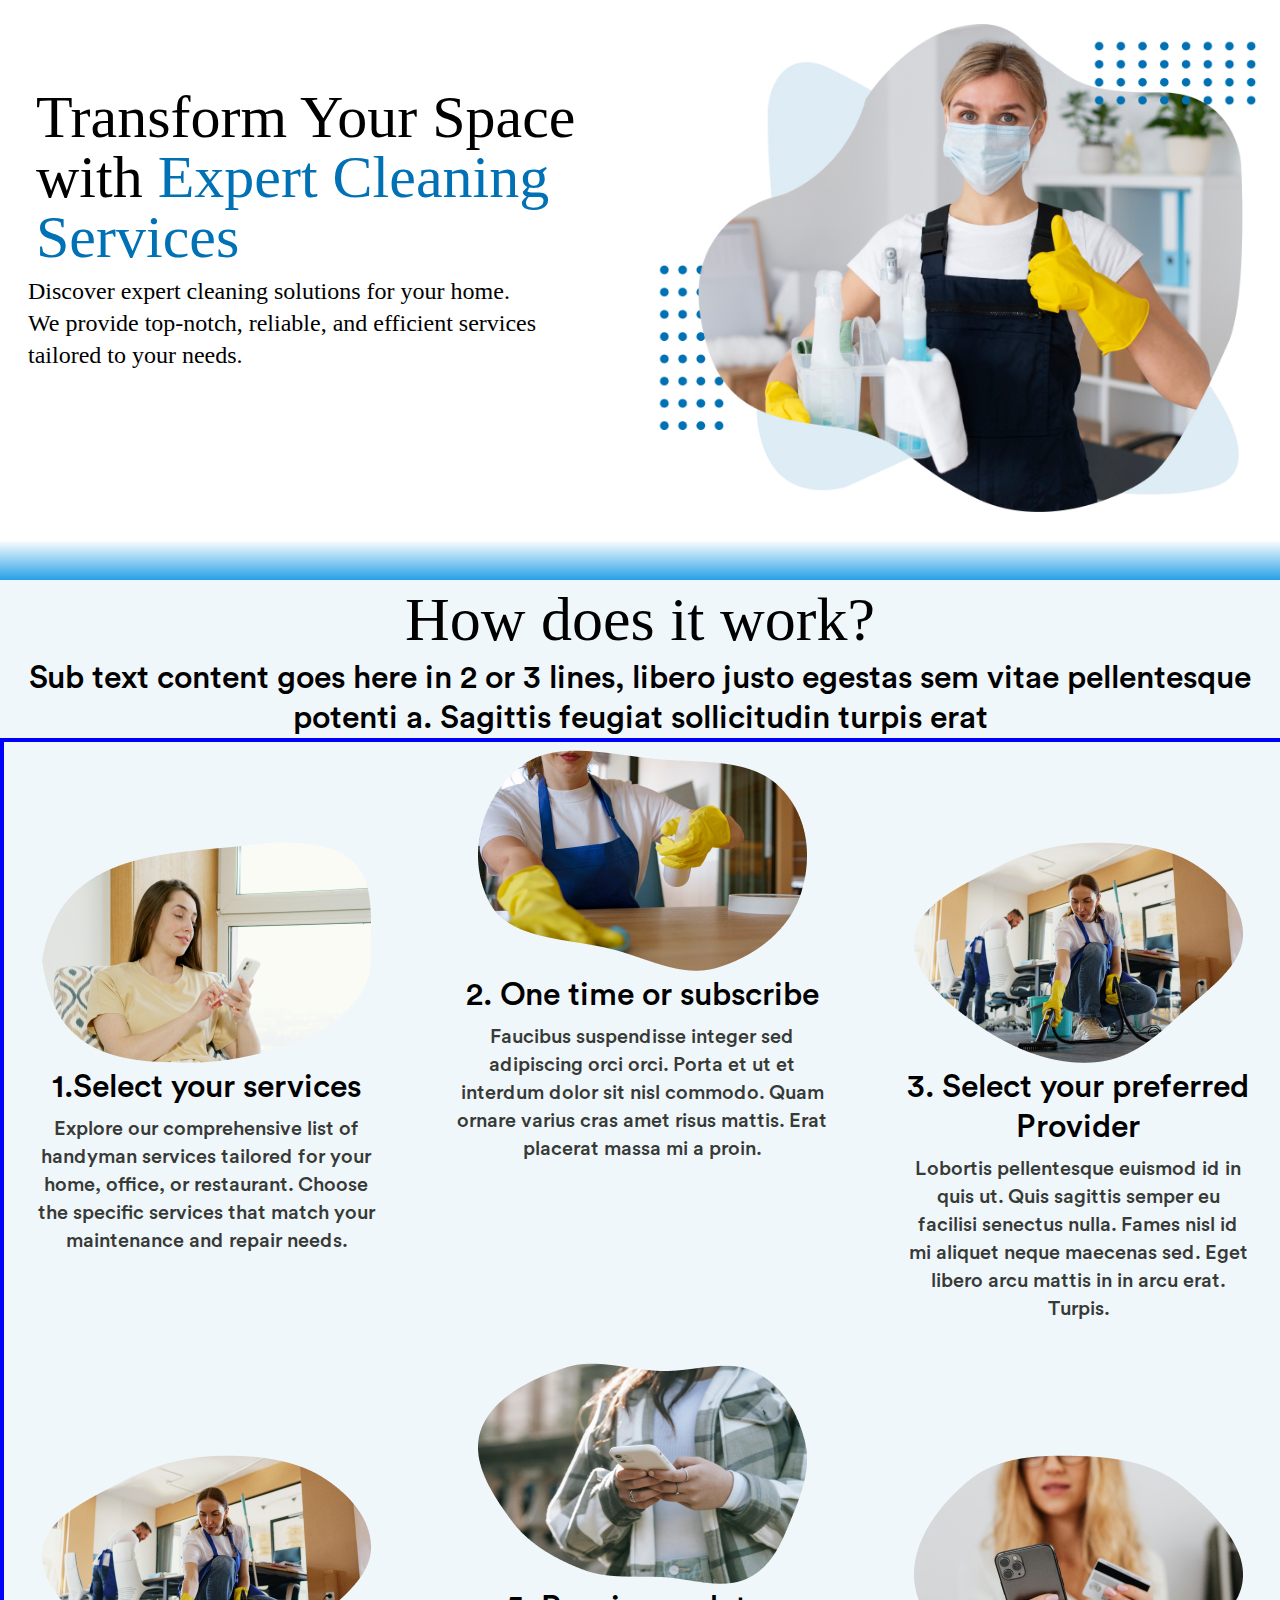
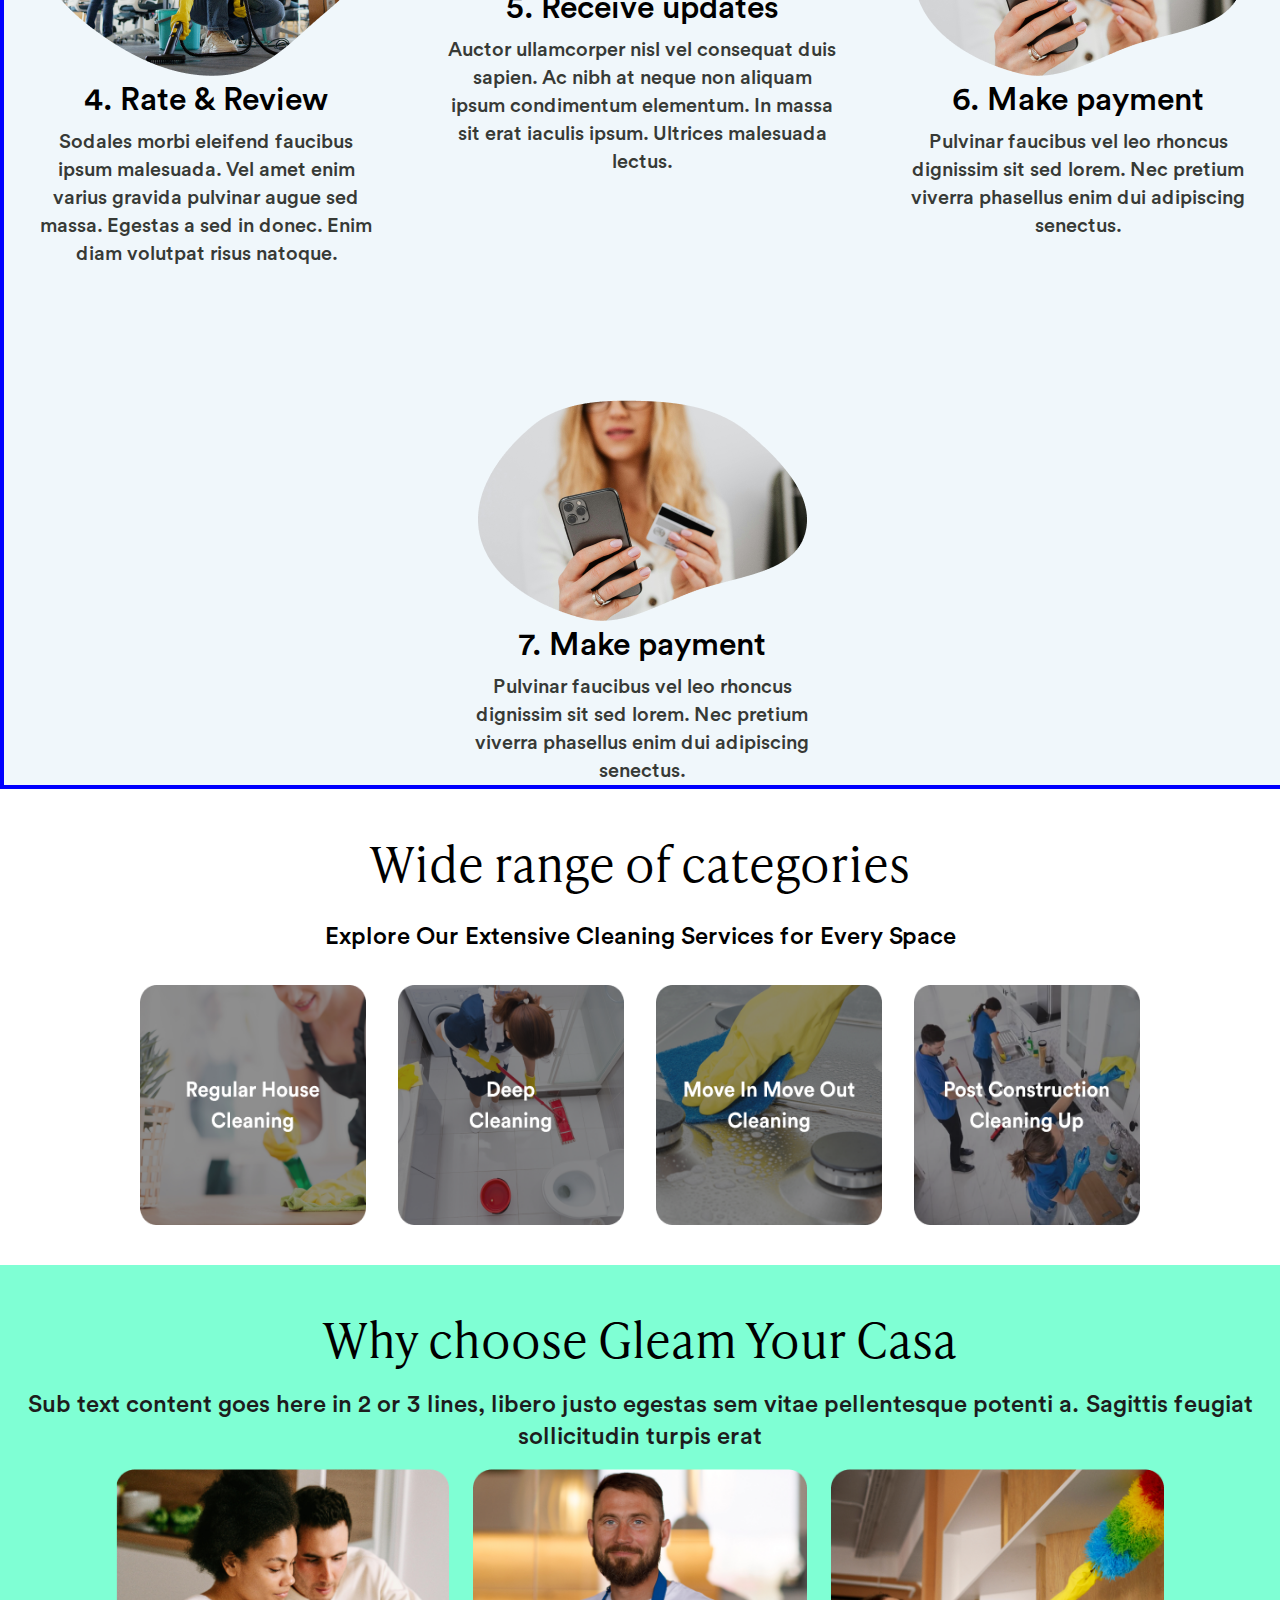
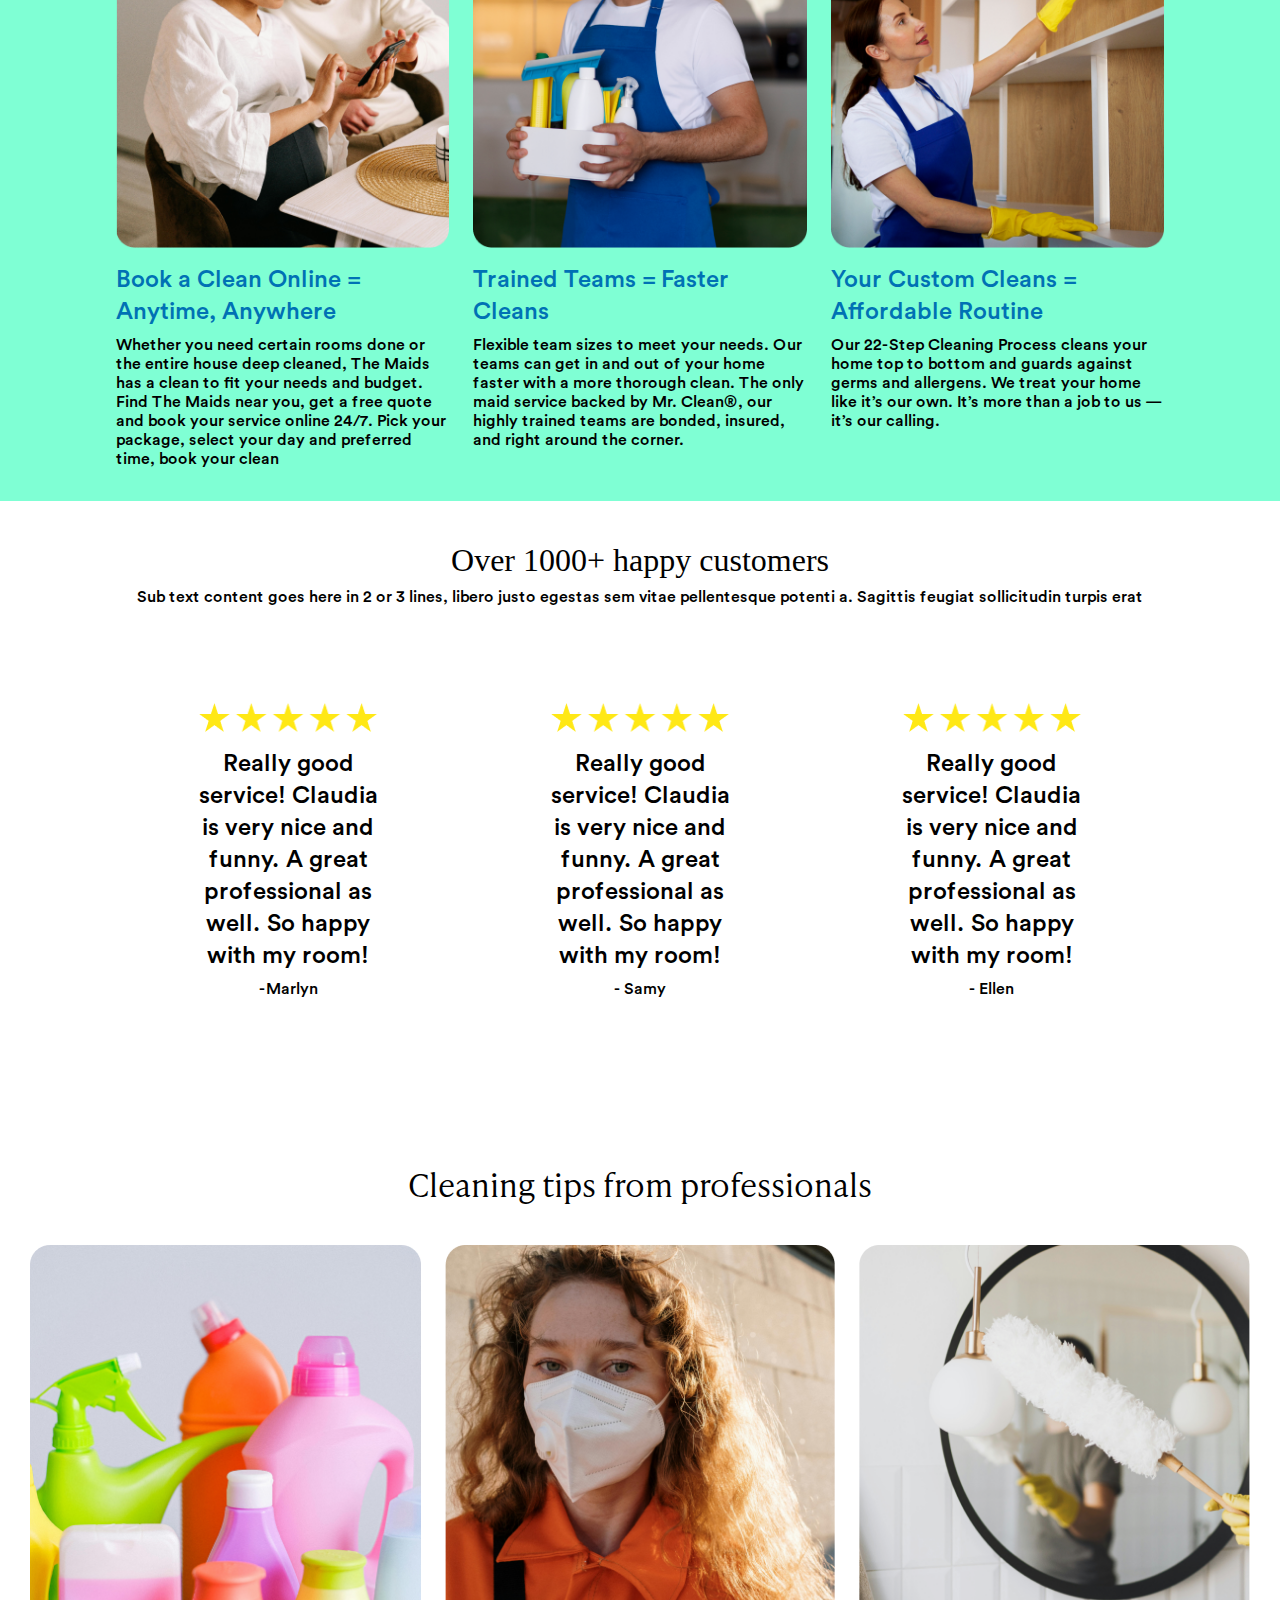
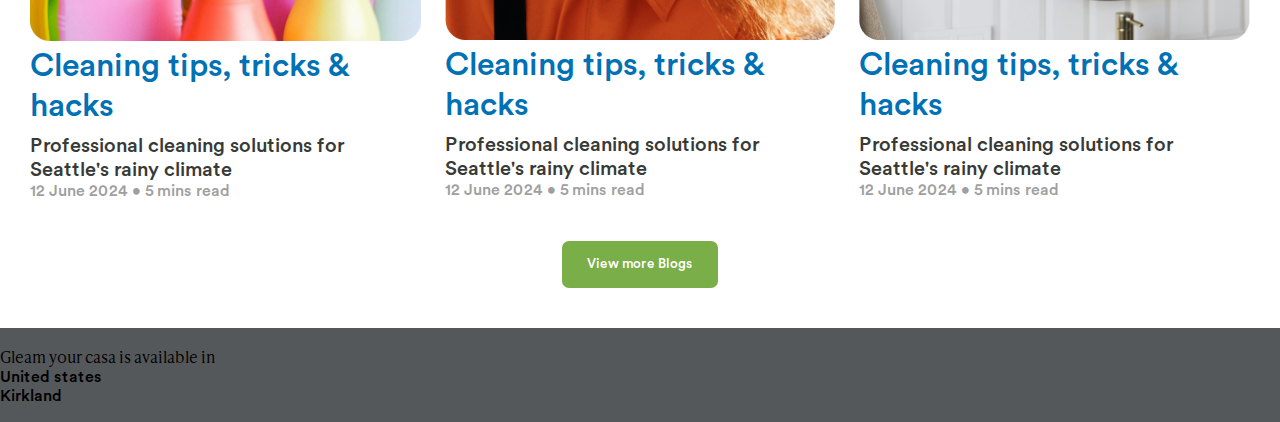
==== commit bbed0b7a: "second commit-1" ====
--- a/T1.html
+++ b/T1.html
@@ -138,7 +138,7 @@
             <h3 class="ivy m5-text-4xl f-100 sm-m-2 xl-text-5xl xl-pb xs-text-3xl text-5_xl-2xl">Wide range of categories</h3>
             <h6 class="cs f-450 xs-text-base sm-m-2 m5-text-xl xl-text-2xl text-xl-2xl">Explore Our Extensive Cleaning Services for Every Space</h6>
         </div>
-        <div class="xs-grid xs-grid-col sm-text-center lg-grid lg-grid-template-col lg-grid-col-gap lg-justify-center grid-2xl grid-template-columns-2xl grid-col-gap-2xl grid-row-gap-2xl m5-grid m5-justify-self-center m5-grid-col m5-img-gap xs-img-gap xs-justify-self-center xl-m-t xl-grid xl-gap xl-grid-auto-rows xl-grid-template-columns xl-padding-inline xl-width mx-w-2xl m-t-2xl lg-mw mt-4 sm-p-lr   ">
+        <div class="xs-grid xs-grid-col sm-text-center lg-grid lg-grid-template-col lg-grid-col-gap lg-justify-center grid-2xl grid-template-columns-2xl grid-col-gap-2xl grid-row-gap-2xl m5-grid m5-justify-self-center m5-grid-col m5-img-gap xs-img-gap xs-justify-self-center xl-m-t xl-grid xl-gap xl-grid-auto-rows xl-grid-template-columns xl-justify-self-center xl-width mx-w-2xl m-t-2xl lg-mw mt-4 sm-p-lr   ">
            <img class="m5-cat-img xs-img lg-img" src="./public/Card 1.png">
             <img class="m5-cat-img m5-img xs-img lg-img" src="./public/Card 6.png">
             <img class="m5-cat-img m5-img xs-img lg-img" src="./public/Card 7.png">
--- a/T1.css
+++ b/T1.css
@@ -36,13 +36,11 @@
     font-weight: 100;
 }
 .container{
-    background: burlywood;
     max-width: unset;
     max-width: 1440px;
     width: 100%;
     margin: auto;
     height: 100%;
-    border: 2px solid green;
 }
 .crossline{
     width: 100%;
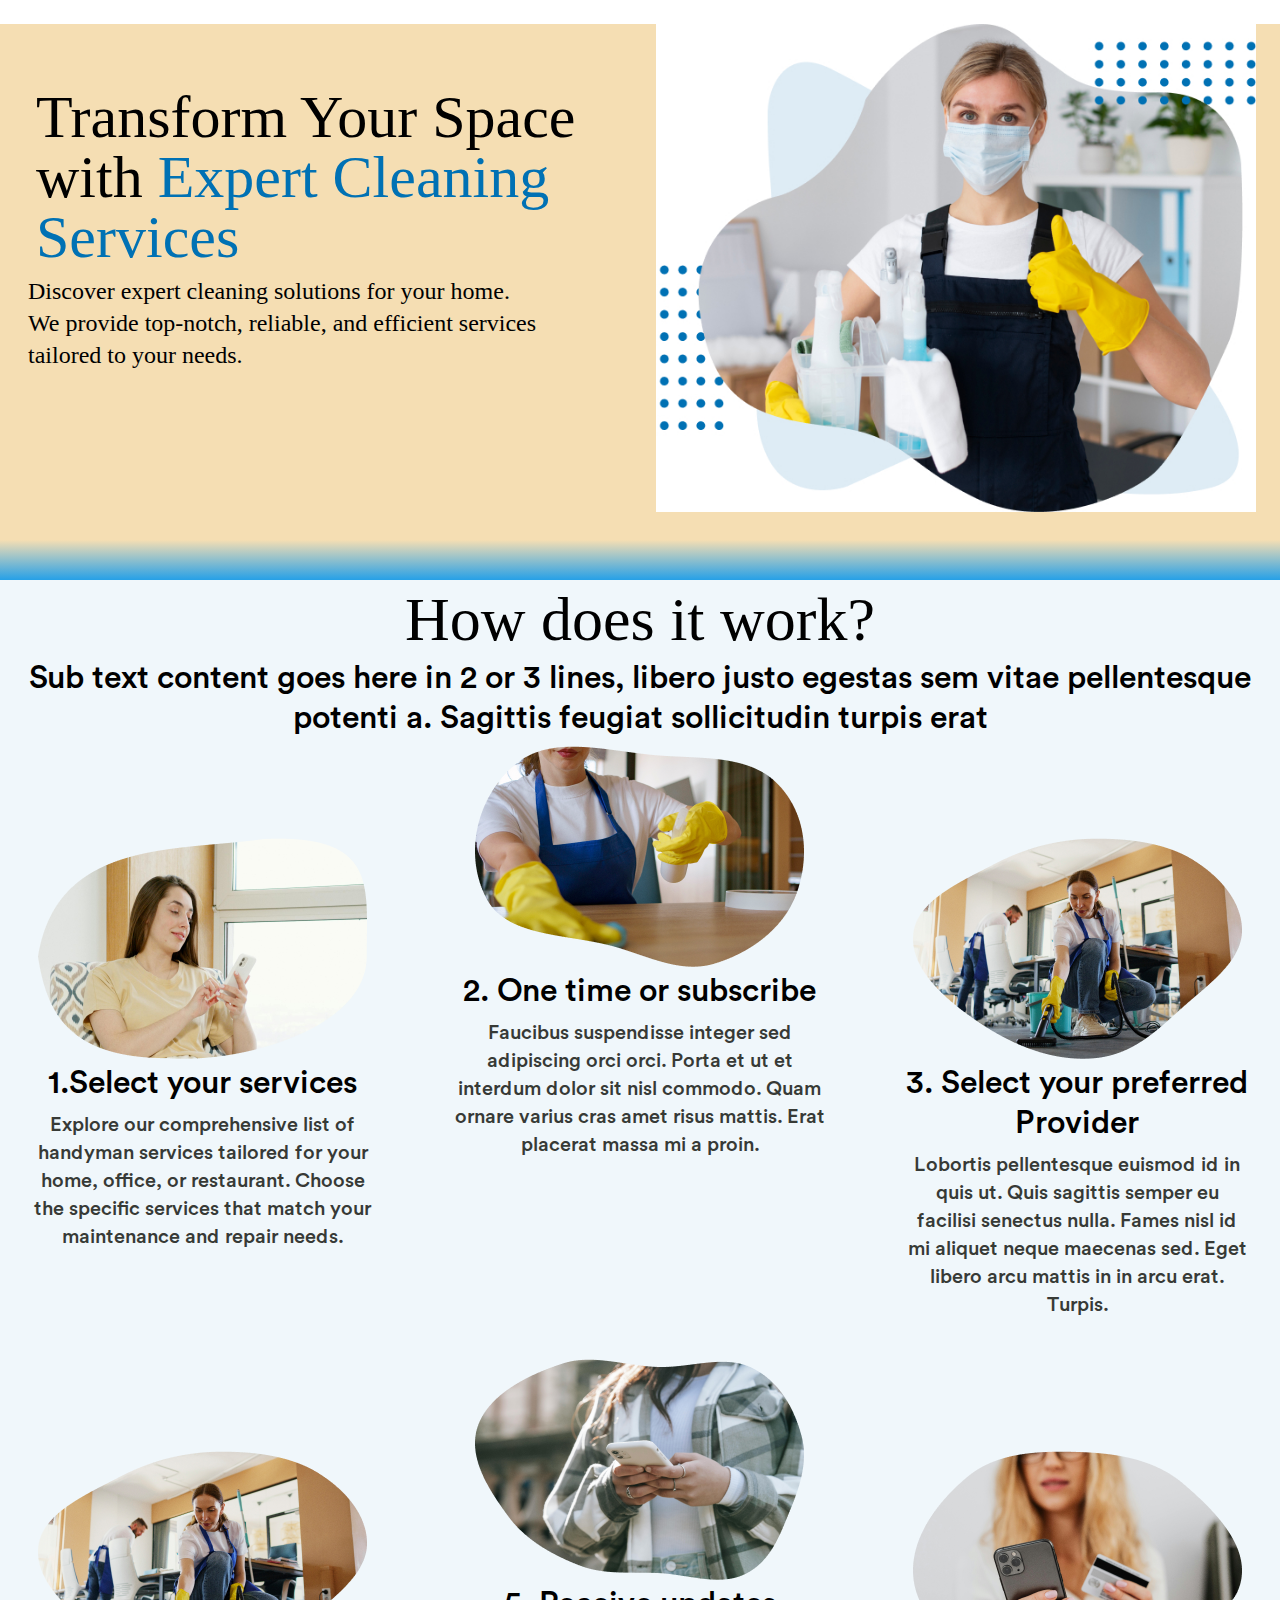
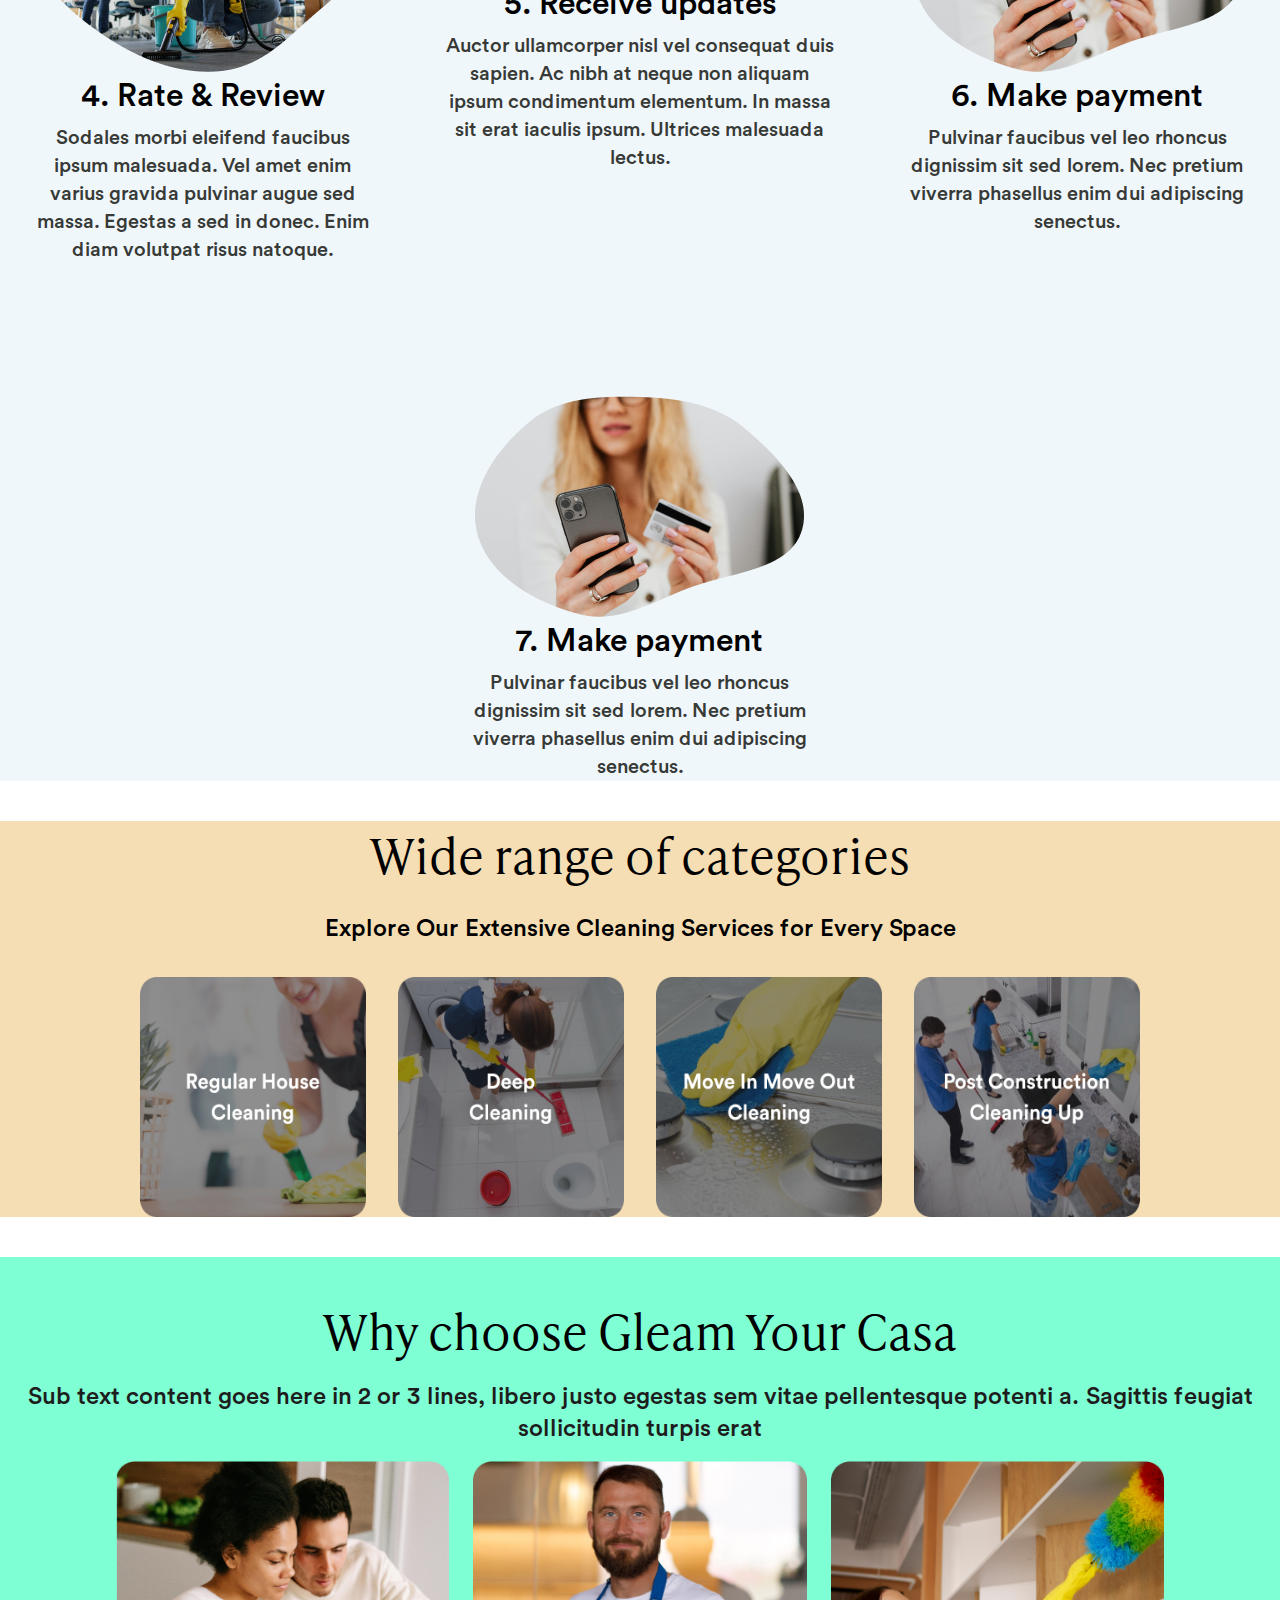
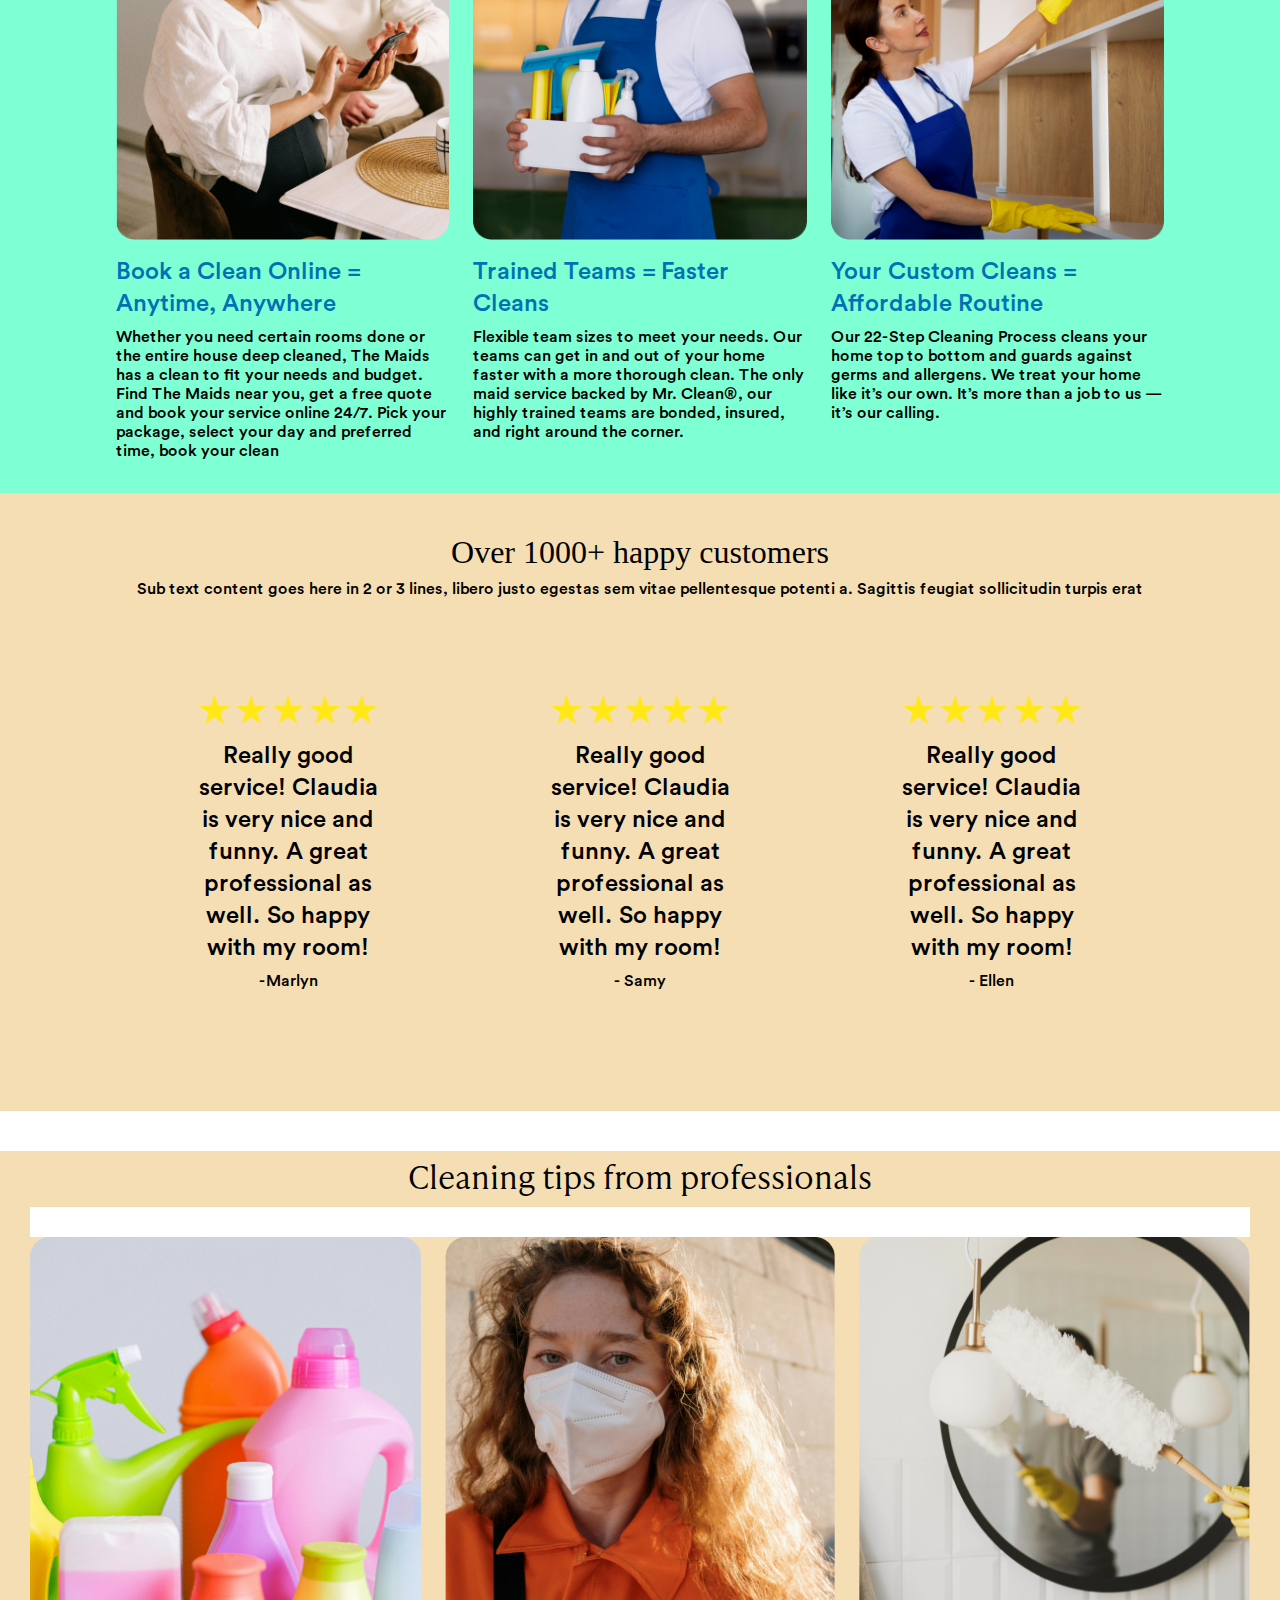
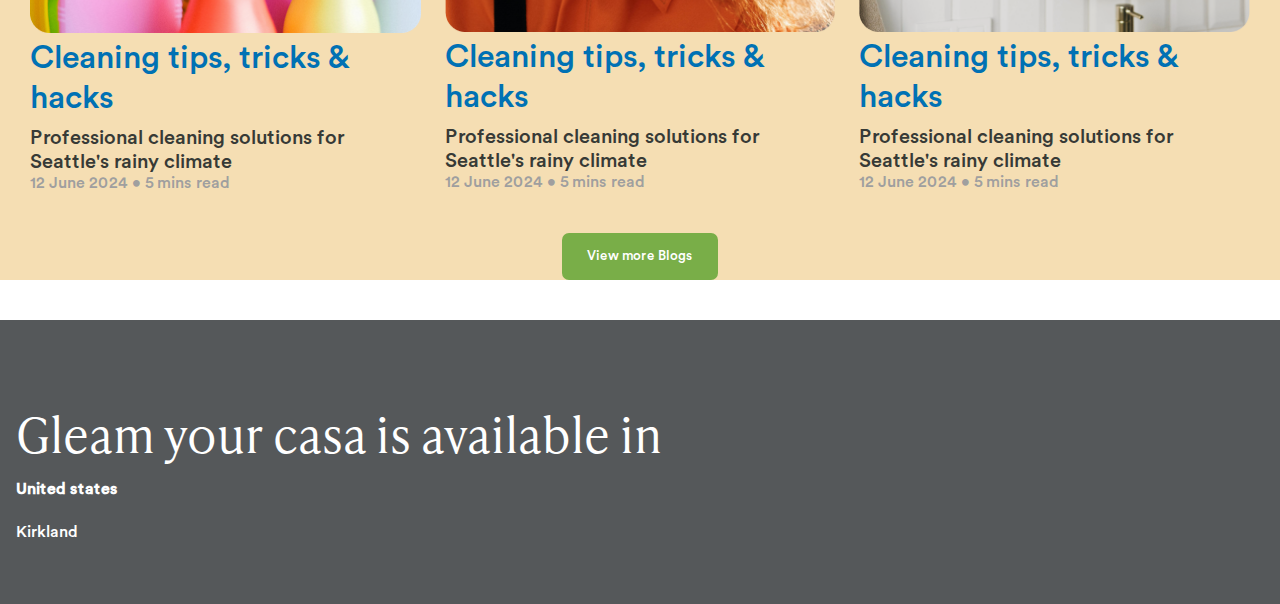
==== commit d73c74f8: "Update T1.html" ====
--- a/T1.html
+++ b/T1.html
@@ -257,11 +257,11 @@
 
     <div class="crossline1"></div>
 
-    <div style="background: #55585A;" class="xs-loc pb-3 pt-3">
-            <div class="inside-gleam xs-p">
-            <p class="ivy xs-text-3_xl">Gleam your casa is available in</p>
-            <p class=" cs xs-text-lg">United states</p>
-            <p class="cs xs-text-base"> Kirkland</p>
+    <div style="background: #55585A;" class="xs-loc m5-loc pb-3 pt-3">
+            <div style="color: #ffffff;" class="inside-gleam p-7 xs-p mt-4 mb-4">
+            <p class="ivy xs-text-3_xl m5-text-3_xl f-100 text-5xl" >Gleam your casa is available in</p>
+            <p class="mt-4 mb-4 xs-text-lg cs xs-text-lg f-700">United states</p>
+            <p class="cs xs-text-base m5-text-base f-450"> Kirkland</p>
             </div>
         </div>
     </div>
--- a/T1.css
+++ b/T1.css
@@ -31,6 +31,9 @@
 .f-450{
     font-weight: 450;
 }
+.f-700{
+    font-weight: 700;
+}
 .ivy{
     font-family: ivy-presto-display;
     font-weight: 100;
@@ -41,6 +44,7 @@
     width: 100%;
     margin: auto;
     height: 100%;
+    background: wheat;
 }
 .crossline{
     width: 100%;
@@ -74,6 +78,12 @@
 }
 .mt-1{
     margin-top: 0.5rem;
+}
+.mt-4{
+    margin-top: 1.5rem;
+}
+.mb-4{
+    margin-bottom: 1.5rem;
 }
 .pb-4, .py-4 {
     padding-bottom: 1.5rem !important;
@@ -111,18 +121,21 @@
     background: #79AE48;
     border: none;
 }
-/* @media(max-width:992px){
-    
-    .lg-flex{
-        display: flex;
-    }
-    .lg-flex-col{
-        flex-direction: column;
-    }
-    .lg-wrap{
-        flex-wrap: wrap;
-    }
-} */
+ @media(min-width:992px){
+    .m5-loc{
+        max-width: 1580px;
+        width: 100%;
+        max-height: 252px;
+        height: 100%;
+    }
+    .text-5xl{
+        font-size: 3rem;
+        line-height: 1;	/*48px*/
+    }
+    .p-7{
+    padding: 1.75rem;
+    	}	/*28px*/
+} 
  .crossline1{
     width: 100%;
     height: 40px;
@@ -199,7 +212,7 @@
     } /*30px*/
     .xs-text-3_xl{
         font-size: 2rem;
-    }
+    } /*32px*/
     .xs-text-5xl{
         font-size: 2.5rem;
         line-height: 1;
@@ -293,7 +306,26 @@
 .special{
     grid-column: 2/3;
 }
+@media (min-width:377px)and (max-width:992px){
+    .xs-p{
+        padding: 0 20px;
+    }
+    .xs-text-base{
+        font-size: 1rem;
+        line-height: 1.5rem;/*16px*/	
+    }
+    .xs-text-lg{
+        font-size: 1.125rem;
+        line-height: 1.75rem;
+    	}	/*18px*/
+        .xs-text-3_xl{
+            font-size: 2rem;
+        } /*32px*/
+}
 @media (min-width:377px)and (max-width:638px){
+    .xs-p{
+        padding: 0 20px;
+    }
     .m5-b-t{
         padding-top: 2rem;
         justify-self: center;
@@ -311,11 +343,6 @@
         max-width: 600px;
         width: 100%;
     }
-    .m5-container{
-        max-width: 640px;
-        width: 100%;
-        border: 2px salmon;
-    }
     /* .m5-img{
         max-width: 300px;
         width: 100%;
@@ -349,10 +376,17 @@
         font-size: 2.25rem;
         line-height: 3.5rem;
     }
+    .m5-text-3_xl{
+        font-size: 2rem;
+    } /*32px*/
     .m5-text-xl{
         font-size: 1.25rem;
         line-height: 1.25rem;
     }	/*20px*/
+    .xs-text-lg{
+        font-size: 1.125rem;
+        line-height: 1.75rem;
+    	}	/*18px*/
     .m5-text-base{
         font-size: 1rem;
         line-height: 1.5rem;
@@ -508,9 +542,6 @@
         /* min-width: min-content; */
         max-width: 100%;
     }
-    .sm-container{
-        max-width: 640px;
-    }
     .text-sm{
         font-size: 0.875rem;
         line-height: 1.25rem;	/*14px*/
@@ -571,6 +602,7 @@
     }
 }
 @media(min-width:992px) and (max-width:1280px){
+
     .lg-b-t{
         padding-top: 2.5rem;
         justify-self: center;
@@ -593,11 +625,6 @@
     }
     .lg-gap{
         gap: 55px;
-    }
-    .lg-container{
-        max-width: 1279 px;
-        width: 100%;
-        border: 2px solid blue;
     }
     .lg-height{
         height: 381px;
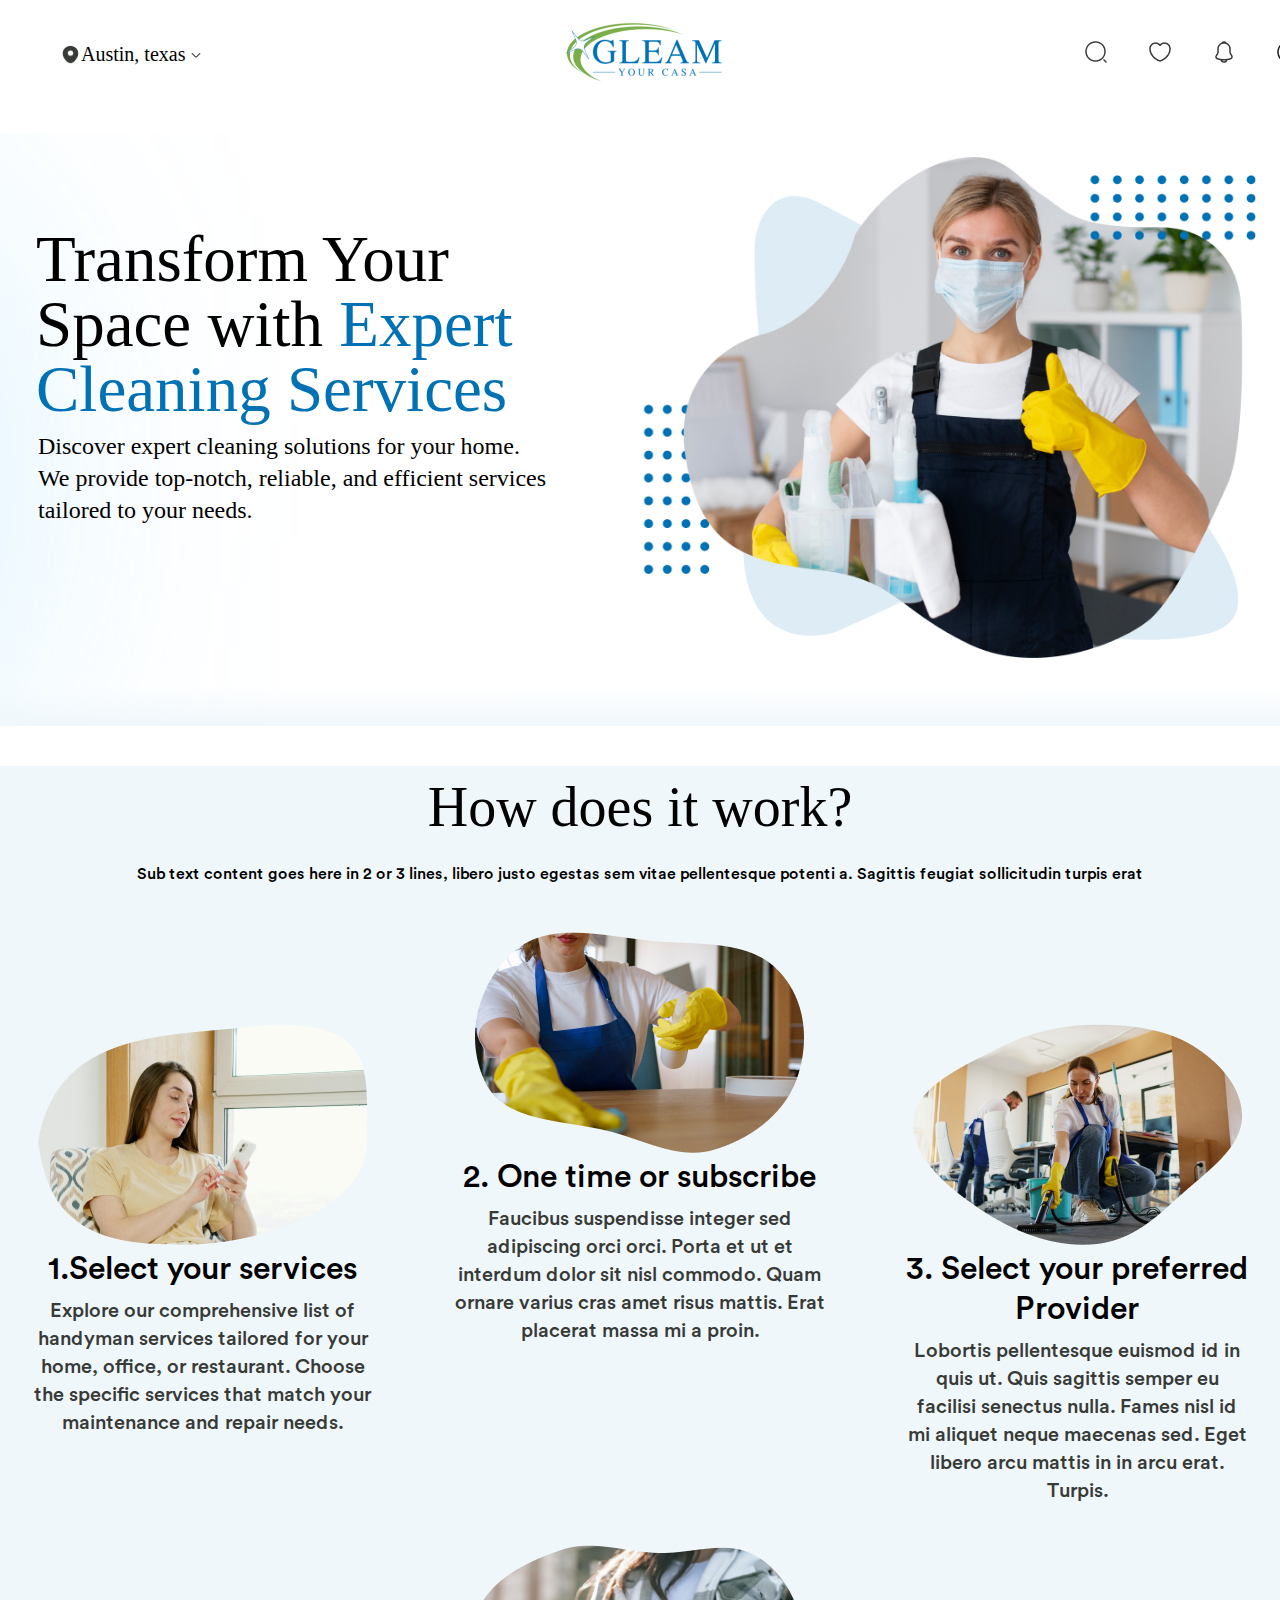
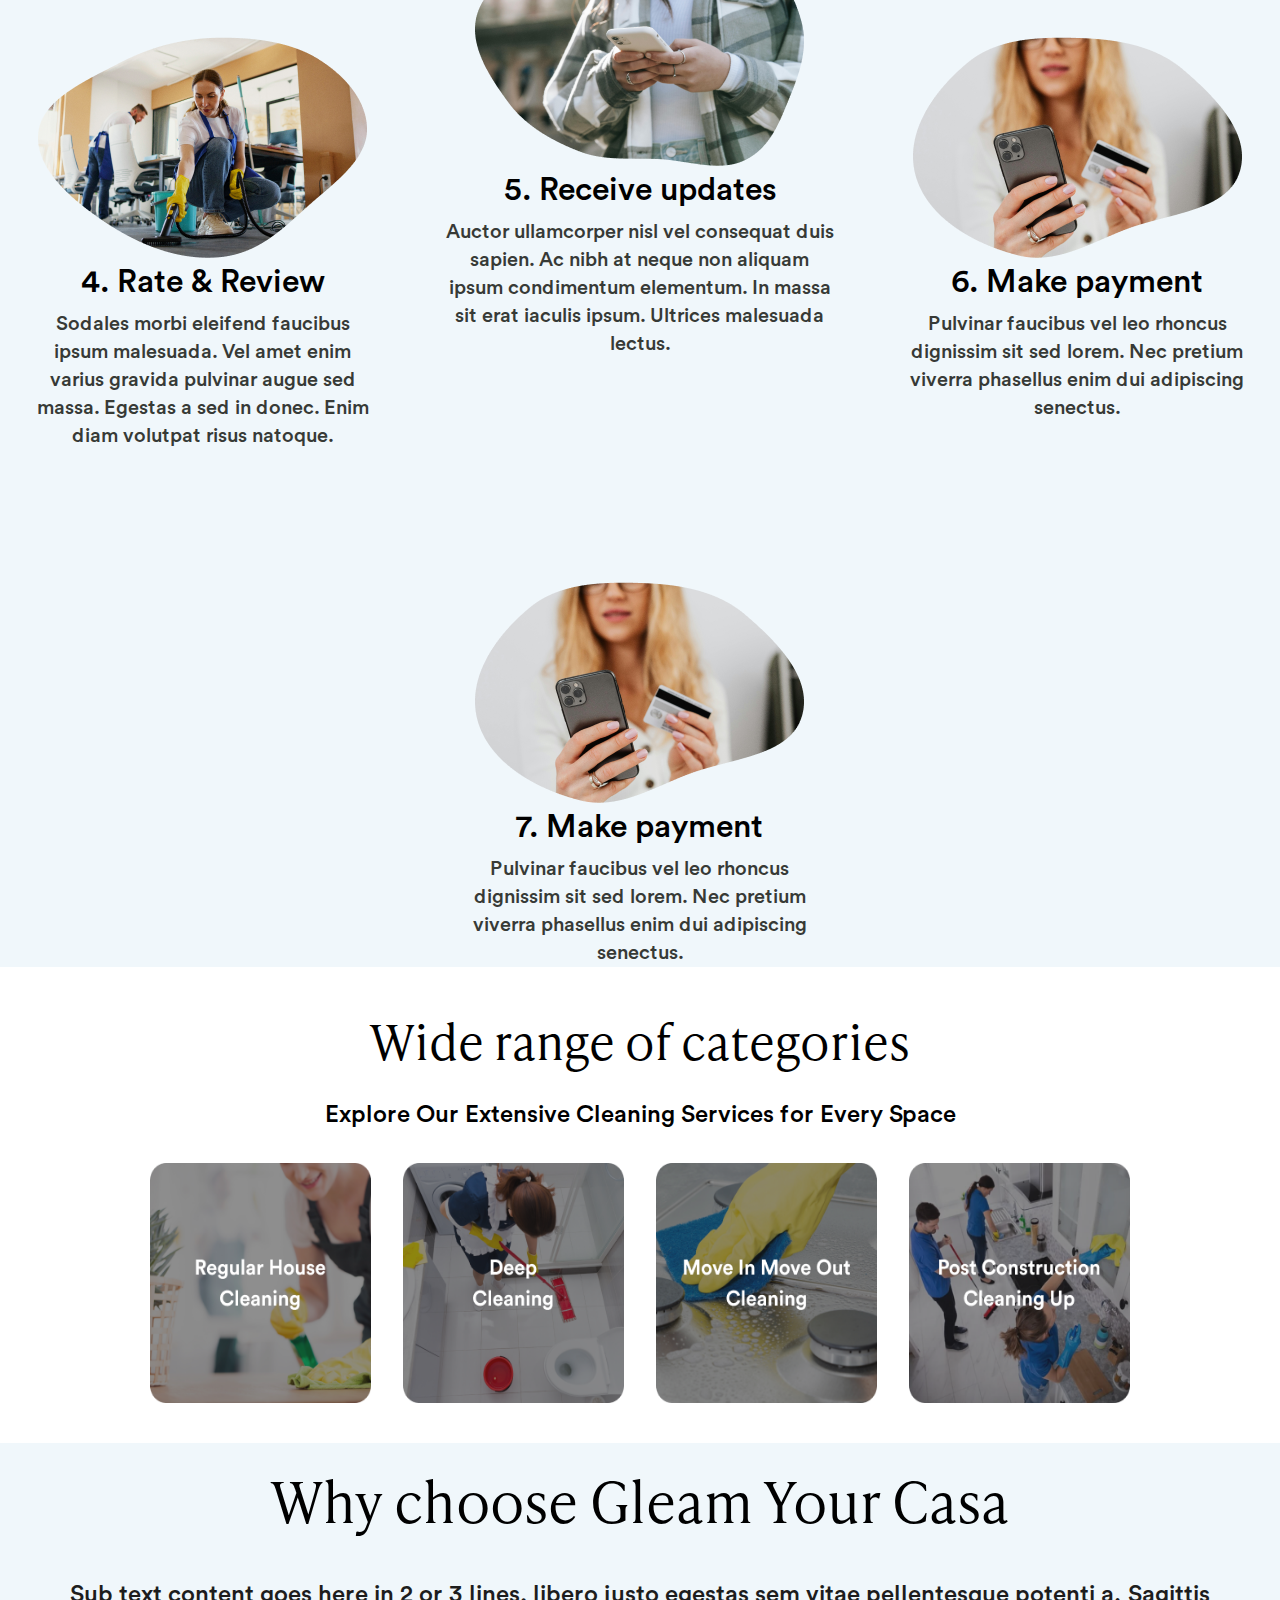
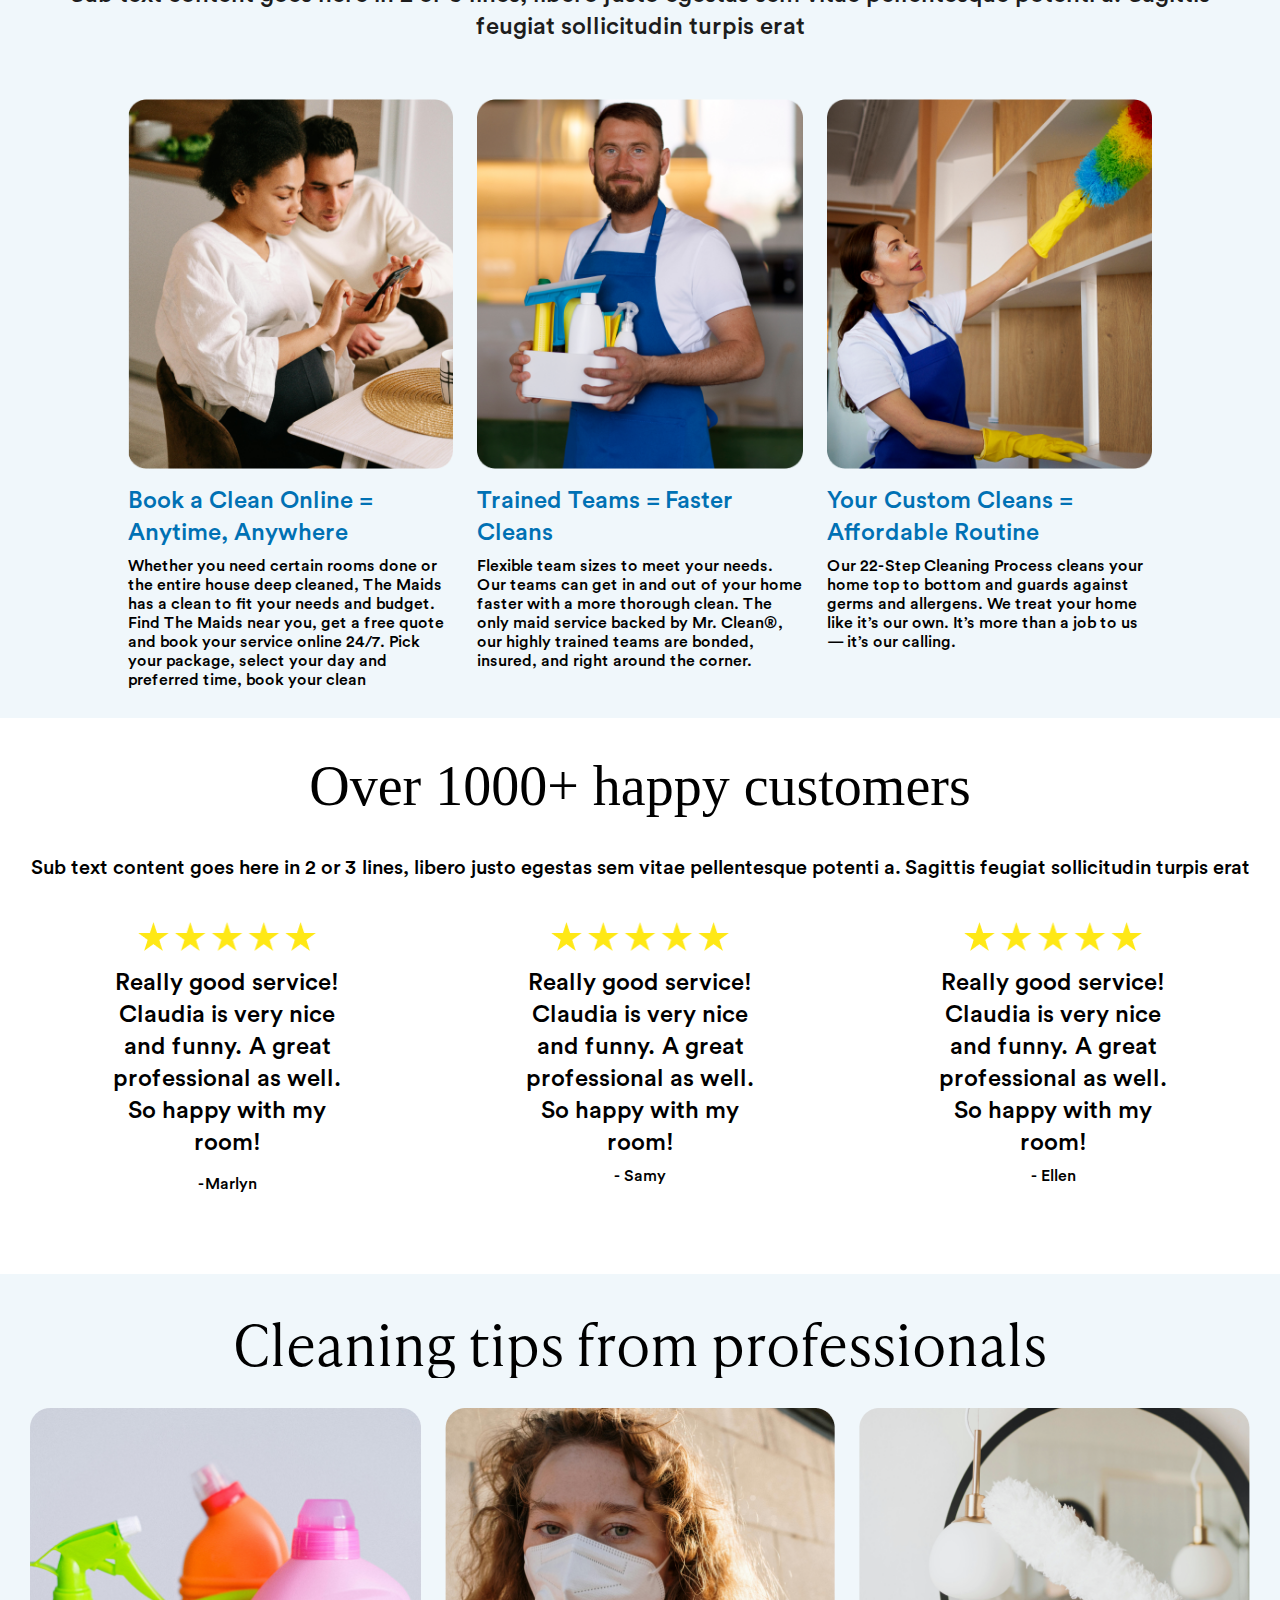
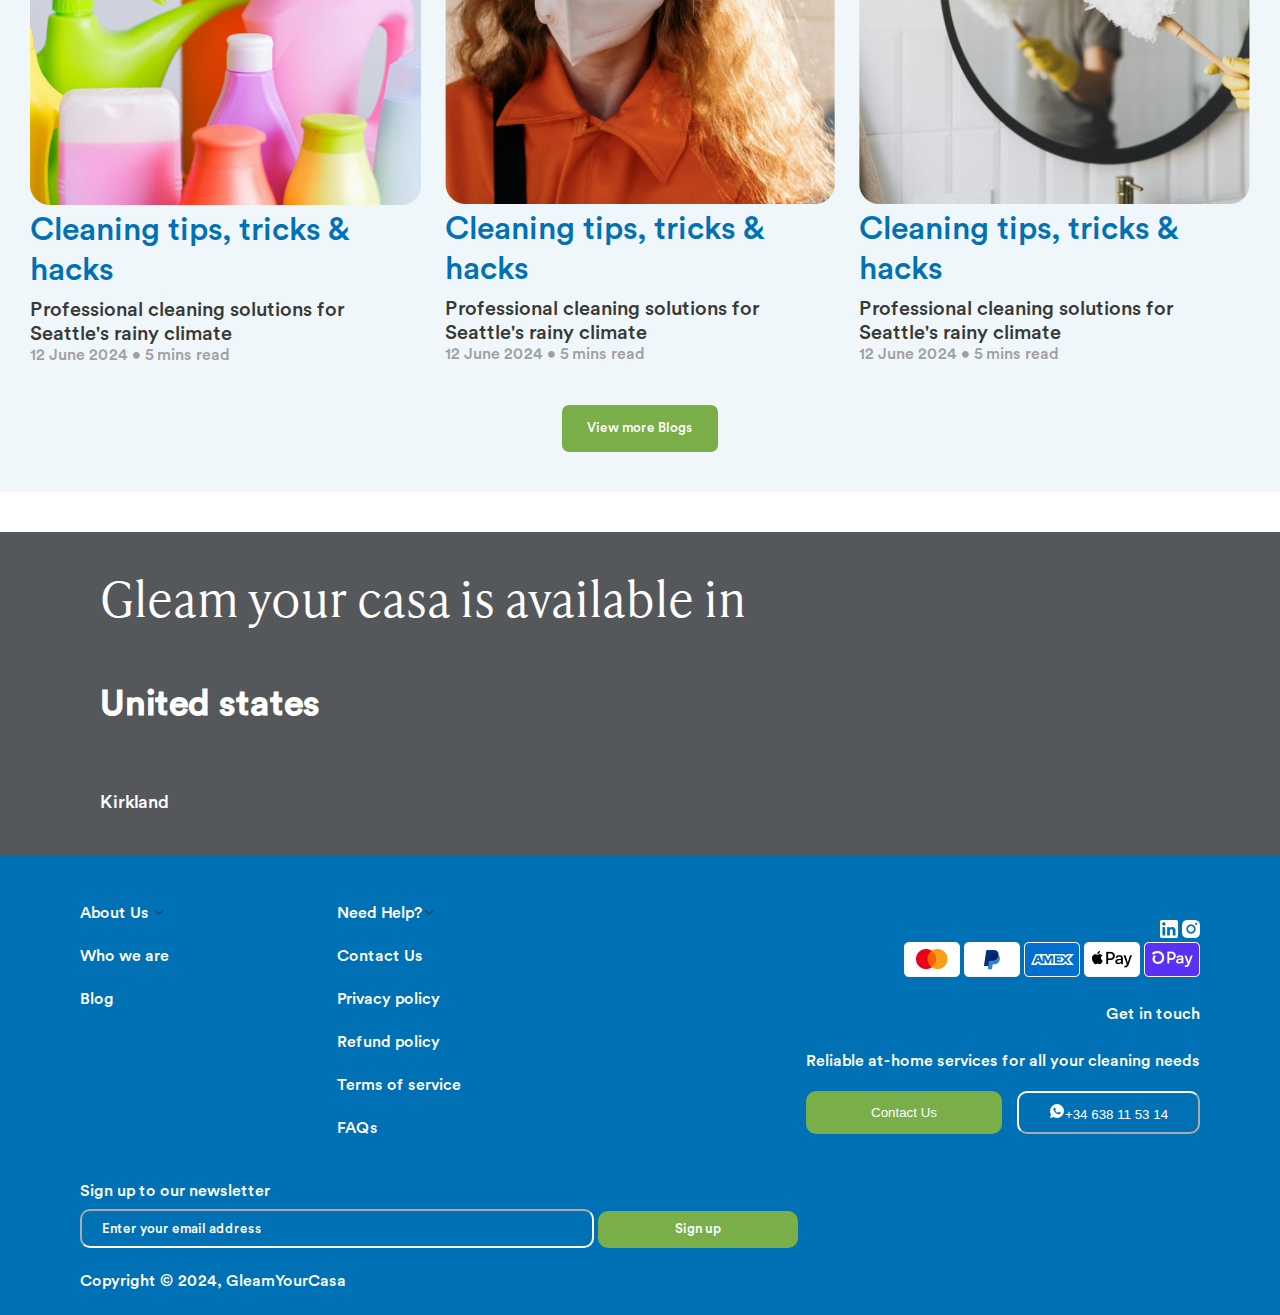
==== commit 27079f95: "third-commit" ====
--- a/T1.html
+++ b/T1.html
@@ -9,35 +9,35 @@
 <body>
     <div class="container">
 
-    <!-- <nav style="position: sticky; top: 0; z-index: 999; background: white;">
-        <div class="xl-nav-h-w">
-        <div class="xl-flex xl-justify-between " >
-            <div class="xl-flex sm-d-none xl-items-center" >
+    <nav style="position: sticky; top: 0; z-index: 999; background: #fff;" class="nav">
+        <div class="xl-nav-h-w pt-3 px-5">
+        <div class="d-px-5 xs-d-flex xs-justify-content-between min-d-flex min-justify-between d-flex d-justify-between xl-flex xl-justify-between " >
+            <div class="xs-d-none min-dis-none d-flex d-items-center  xl-flex  xl-items-center" >
                 <img style="width: 21px; height: 21px;" src="./public/vuesax-bold-locationx 1.png" alt="flag">
-                <p style="font-size: 20px;"> Austin, texas <img src="./public/arrow-down.png"></p>
-            </div>
-
-            <div class="sm-flex sm-justify-between sm-nav-padding xl-items-center" >
-                <a href="#" class="">
-                    <img class="items-start" style="height: 93px; width: 195px;" src="./public/Gleam.png" alt="company logo">
+                <p style="font-size: 20px;"> Austin, texas <img class="cursor" src="./public/arrow-down.png" alt="arrow"></p>
+            </div>
+
+            <div class="left min-items-center xs-items-center xs-justify-content-betweenmin-justify-between min-d-flex  xl-items-center" >
+                <a href="#" class="d-none xl-d-none sm-content-center">
+                    <img  class="cursor" src="./public/menu.png" alt="menu">
                 </a>
-                <a href="#" class="xl-d-none sm-content-center">
-                    <img  class="" src="./public/menu.png" alt="menu">
-                </a>
+                
+                    <img class="items-start min-gleam"  src="./public/Gleam.png" alt="company logo">
+                
             </div>
             
-            <div class="sm-d-none xl-flex xl-items-center">
-                <ul class="xl-flex list-none" style="font-size: 20px; gap: 40px; ">
-                    <li><a href="#"><img style="width: 24px;" src="./public/search-normal.png"></a></li>
-                    <li><a href="#"><img src="./public/heart.png"></a></li>
-                    <li><a href="#"><img src="./public/notification.png"></a></li>
-                    <li><a href="#"><img src="./public/profile.png"></a></li>
+            <div class="d-flex d-items-center xl-flex xl-items-center min-d-flex min-items-center">
+                <ul class="d-flex xl-flex list-none" style="font-size: 20px; gap: 40px; ">
+                    <li><a href="#"><img class="cursor xs-d-flex min-d-flex min-items-center" style="width: 24px;" src="./public/search-normal.png" alt="search"></a></li>
+                    <li class="cursor xs-d-none min-dis-none"><a href="#"><img src="./public/heart.png" alt="like"></a></li>
+                    <li class="cursor xs-d-none min-dis-none"><a href="#"><img src="./public/notification.png" alt="notification"></a></li>
+                    <li class="cursor xs-d-none min-dis-none"><a href="#"><img src="./public/profile.png" alt="profile"></a></li>
                 </ul>
             </div>
         </div>
-        <div class="sm-d-none xl-justify-self-center" style="width: 516px; height: 20px; ">
+        <div class="xs-d-none min-dis-none sm-d-none xl-justify-self-center" style="width: 516px; height: 20px; ">
             <ul class="xl-flex list-none xl-text-decoration xl-justify-between">
-                <li><a href="#" class="hover-link">Cleaning Services<img src="./public/arrow-down.png"></a></li>
+                <li><a href="#" class="hover-link">Cleaning Services<img src="./public/arrow-down.png" alt="arrow"></a></li>
                 <li><a href="#" class="hover-link">Cleaning Tips</a></li>
                 <li><a href="#" class="hover-link">About Us</a></li>
                 <li><a href="#" class="hover-link">Contact Us</a></li>
@@ -45,21 +45,22 @@
         </div>
     </div>
         
-    </nav> -->
-    
-   
+    </nav> 
+    
+    <div class="crossline1"></div>
+
 <!-- Hero -->
-    <div class=" sm-flex sm-flex-col sm-items-center sm-justify-center m5-flex m5-flex-col m5-wh m5-justify-self-center m5-gap lg-flex lg-flex-row lg-m xl-flex-row border xl-justify-evenly 
-    flex-2xl justify-evenly-2xl">
+    <div class="xs-d-flex xs-flex-col xs-gap-28 sm-flex sm-flex-col sm-items-center sm-justify-center m5-flex m5-flex-col m5-wh m5-justify-self-center m5-gap sm-gap-28 lg-flex lg-flex-row lg-m xl-flex xl-flex-row xl-m border xl-justify-evenly 
+    flex-2xl justify-evenly-2xl ">
     
         <div class="w-100 xs-w-376  xs-wrap xs-d-flex xs-flex-col xs-text-center 
         
-        sm-flex sm-flex-col sm-items-center sm-text-center xl-px-1 xl-text-left xl-justify-start xl-justify-items-start w-100
+        sm-flex sm-flex-col sm-items-center sm-text-center xl-px-1 xl-p xl-text-left xl-justify-start xl-justify-items-start w-100 xl-height
         flex-2xl flex-col-2xl m5-justify-items-center m5-pt m5-plr lg-p lg-height lg-text-left h-w-2xl ">
-        <!-- <div class="glow-effect-2-lg"></div> -->
+        <div class="glow-effect-2"></div>
         <div class="m5-text-center glow-effect-2-lg    ">
-            <h1 class="main xs-text-3xl m5-text-5xl m5-mhw-h1 xs-mhw-h1  xs-justify-self-center  h1 sm-text-6xl font-adobe sm-m-2 lg-text-6xl xl-self-start xl-text-6xl text-8xl-2xl">Transform Your Space with <span style="color: #0071B4;">Expert Cleaning Services</span></h1>
-            <p class="main xs-justify-self-center xs-text-base m5-text-xl m3-text-4xl sm-text-base xl-self-start xl-text-2xl text-6xl-2xl ">Discover expert cleaning solutions for your home.<br />
+            <h1 class="main xs-text-3xl m5-text-5xl m5-mhw-h1 xs-mhw-h1  xs-justify-self-center  h1 sm-text-6xl font-adobe sm-m-2 lg-text-6xl  xl-text-6xl text-8xl-2xl d-l80">Transform Your Space with <span style="color: #0071B4;">Expert Cleaning Services</span></h1>
+            <p class="d-p-10 d-text-2xl d-l33 main xs-justify-self-center xs-text-base m5-text-xl m3-text-4xl sm-text-base xl-self-start xl-text-2xl text-6xl-2xl ">Discover expert cleaning solutions for your home.<br />
                 We provide top-notch, reliable, and efficient services<br/>tailored to your needs.</p>
         </div>
         </div>
@@ -69,58 +70,59 @@
     </div>
     
     <div class=" crossline"></div>
+    <div class="crossline1"></div>
 
     <div style="background: #F0F7FB;">
-        <div class="xs-h-w xs-justify-self-center xs-text-center xs-p-lr sm-flex sm-flex-col sm-text-center border m5-text-center
+        <div class="xs-h-w xs-justify-self-center xs-text-center xs-p-lr sm-flex sm-flex-col sm-text-center border m5-text-center d-flex d-flex-col text-gap1
                     flex-2xl flex-col-2xl">
-            <h3 class="xs-text-5xl m5-text-4xl font-display sm-text-6xl sm-m-2 ">How does it work?</h3>
-            <p class="m5-text-xl sec xs-text-base sm-text-4xl m-2xl-p">Sub text content goes here in 2 or 3 lines, libero justo egestas sem vitae pellentesque potenti a.
+            <h3 class="  m5-text-4xl font-display sm-text-3_xl sm-m-2 d-text-5_xl">How does it work?</h3>
+            <p class="m5-text-xl sec xs-text-base m-2xl-p">Sub text content goes here in 2 or 3 lines, libero justo egestas sem vitae pellentesque potenti a.
             Sagittis feugiat sollicitudin turpis erat</p>
         </div>
     </div>
-
+    <div style="background: #F0F7FB;" class="crossline1"></div>
     <div class="lg-container sm-border">
         <div style="background: #F0F7FB;" class="lg-container xs-text-center xs-gap xs-d-flex xs-flex-col xl-gap xl-grid-template-col grid-2xl grid-template-col-2xl grid-col-gap2-2xl xl-box-border  xl-justify-evenly lg-grid lg-grid-col mt-flex-25 mt m5-text-center ">
             <div class="xs-w-376 w-100 sm-justify-items-center sm-text-center sm-m-2 bg-color lg-pt rounded-sm xl-flex-grow-basis mt-flex-25 mt-card" >
                 <div class="sm-container ">
-                    <img class="border m5-mw" src="./public/Ellipse 5.png" alt="">
+                    <img class="border m5-mw" src="./public/Ellipse 5.png" alt="service">
                 </div>
                 <h3  class="cs sm-text-4xl">1.Select your services</h3>
                 <p style="color:#373A36;" class="cs sec sm-text-xl">Explore our comprehensive list of handyman services tailored for your home, office, or restaurant.
                     Choose the specific services that match your maintenance and repair needs.</p>
             </div>
             <div class="sm-justify-items-center sm-text-center sm-m-2 bg-color mt-flex-25 rounded-sm xl-flex-grow-basis " >
-                <img class="m5-mw" src="./public/Vector.png" alt="">
+                <img class="m5-mw" src="./public/Vector.png" alt="subscribe">
                 <h3 class="cs sm-text-4xl">2. One time or subscribe</h3>
                 <p style="color:#373A36;
 ;" class="cs sm-text-xl">Faucibus suspendisse integer sed adipiscing orci orci. Porta et ut et interdum dolor sit nisl
                     commodo. Quam ornare varius cras amet risus mattis. Erat placerat massa mi a proin.</p>
             </div>
             <div class="sm-justify-items-center sm-text-center sm-m-2 bg-color rounded-sm  lg-pt mt-card mt-flex-25 xl-flex-grow-basis" >
-                <img class="m5-mw" src="./public/Vector (1).png" alt="">
+                <img class="m5-mw" src="./public/Vector (1).png" alt="Provider">
                 <h3 class="cs sm-text-4xl">3. Select your preferred Provider</h3>
                 <p style="color:#373A36;" class="cs sm-text-xl">Lobortis pellentesque euismod id in quis ut. Quis sagittis semper eu facilisi senectus nulla. Fames
                     nisl id mi aliquet neque maecenas sed. Eget libero arcu mattis in in arcu erat. Turpis.</p>
             </div>
             <div class="sm-justify-items-center sm-text-center sm-m-2 bg-color rounded-sm lg-pt xl-flex-grow-basis mt-flex-25 mt-card" >
-                <img class="m5-mw" src="./public/Vector (1).png" alt="">
+                <img class="m5-mw" src="./public/Vector (1).png" alt="Review">
                 <h3 class="cs sm-text-4xl">4. Rate & Review </h3>
                 <p style="color:#373A36;" class="cs sm-text-xl">Sodales morbi eleifend faucibus ipsum malesuada. Vel amet enim varius gravida pulvinar augue sed
                     massa. Egestas a sed in donec. Enim diam volutpat risus natoque.</p>
             </div>
             <div class="sm-justify-items-center sm-text-center sm-m-2  bg-color rounded-sm xl-flex-grow-basis mt-flex-25">
-                <img class="m5-mw" src="./public/Vector (3).png" alt="">
+                <img class="m5-mw" src="./public/Vector (3).png" alt="updates">
                 <h3 class="cs sm-text-4xl">5. Receive updates</h3>
                 <p style="color:#373A36;" class="cs sm-text-xl">Auctor ullamcorper nisl vel consequat duis sapien. Ac nibh at neque non aliquam ipsum condimentum
                     elementum. In massa sit erat iaculis ipsum. Ultrices malesuada lectus.</p>
             </div>
             <div class="sm-justify-items-center sm-text-center sm-m-2 bg-color rounded-sm lg-pt xl-flex-grow-basis mt-flex-25 mt-card">
-                <img class="m5-mw" src="./public/Vector (2).png" alt="">
+                <img class="m5-mw" src="./public/Vector (2).png" alt="updates">
                 <h3 class="cs sm-text-4xl">6. Make payment</h3>
                 <p style="color:#373A36;" class="cs sm-text-xl">Pulvinar faucibus vel leo rhoncus dignissim sit sed lorem. Nec pretium viverra phasellus enim dui adipiscing senectus.</p>
             </div>
             <div class="special sm-justify-items-center sm-text-center sm-m-2 bg-color rounded-sm lg-pt xl-flex-grow-basis mt-flex-25 mt-card"">
-                <img class="m5-mw" src="./public/Vector (2).png" alt="">
+                <img class="m5-mw" src="./public/Vector (2).png" alt="updates">
                 <h3 class="cs sm-text-4xl">7. Make payment</h3>
                 <p style="color:#373A36;" class="cs sm-text-xl">Pulvinar faucibus vel leo rhoncus dignissim sit sed lorem. Nec pretium viverra phasellus enim dui adipiscing senectus.</p>
             </div>
@@ -135,31 +137,32 @@
     <!-- Categories -->
     <div class="m5-container p-xl-5">
         <div class="xs-mw-343 xs-justify-self-center xs-text-center sm-text-center m5-text-center sm-text-4xl m-card-2xl xl-flex xl-flex-col xl-items-center flex-2xl flex-col-2xl items-center-2xl">
-            <h3 class="ivy m5-text-4xl f-100 sm-m-2 xl-text-5xl xl-pb xs-text-3xl text-5_xl-2xl">Wide range of categories</h3>
+            <h3 class="ivy m5-text-4xl f-100 sm-m-2 xl-text-5xl xl-pb xs-text-3_xl text-5_xl-2xl">Wide range of categories</h3>
             <h6 class="cs f-450 xs-text-base sm-m-2 m5-text-xl xl-text-2xl text-xl-2xl">Explore Our Extensive Cleaning Services for Every Space</h6>
         </div>
-        <div class="xs-grid xs-grid-col sm-text-center lg-grid lg-grid-template-col lg-grid-col-gap lg-justify-center grid-2xl grid-template-columns-2xl grid-col-gap-2xl grid-row-gap-2xl m5-grid m5-justify-self-center m5-grid-col m5-img-gap xs-img-gap xs-justify-self-center xl-m-t xl-grid xl-gap xl-grid-auto-rows xl-grid-template-columns xl-justify-self-center xl-width mx-w-2xl m-t-2xl lg-mw mt-4 sm-p-lr   ">
-           <img class="m5-cat-img xs-img lg-img" src="./public/Card 1.png">
-            <img class="m5-cat-img m5-img xs-img lg-img" src="./public/Card 6.png">
-            <img class="m5-cat-img m5-img xs-img lg-img" src="./public/Card 7.png">
-            <img class="m5-cat-img m5-img xs-img lg-img" src="./public/Card 8.png">
+        <div class="xs-grid xs-grid-col sm-text-center lg-grid lg-grid-template-col lg-grid-col-gap lg-justify-center grid-2xl grid-template-columns-2xl grid-col-gap-2xl grid-row-gap-2xl m5-grid m5-justify-self-center m5-grid-col m5-img-gap xs-img-gap xs-justify-self-center xl-m-t xl-grid xl-gap xl-grid-auto-rows xl-grid-template-columns xl-justify-self-center xl-width mx-w-2xl m-t-2xl lg-mw mt-4 sm-p-lr mt-mw  ">
+           <img class="cursor m5-cat-img xs-img lg-img" src="./public/Card 1.png" alt="cleaning">
+            <img class="cursor m5-cat-img m5-img xs-img lg-img" src="./public/Card 6.png" alt="cleaning">
+            <img class="cursor m5-cat-img m5-img xs-img lg-img" src="./public/Card 7.png" alt="cleaning">
+            <img class="cursor m5-cat-img m5-img xs-img lg-img" src="./public/Card 8.png" alt="cleaning">
             <!-- <img class="m5-img xs-img" src="./public/Card 8.png"> -->
         </div>
     </div>
 
     <div class="crossline1"></div>
     <!-- WHY CHOOSE -->
-    <div style="background: aquamarine;" class="xs-justify-items-center m5-justify-items-centersm-flex sm-flex-col sm-items-center p-7 ">
-        <div class="xs-text-center xs-justify-items-center gleam-2xl m-block-2xl sm-flex sm-flex-col sm-items-center sm-text-center m5-text-center text-center-2xl justify-self-center-2xl">
-            <h3 class="xs-text-3_xl m5-text-4xl xl-text-5xl xl-pb ivy m-block-2xl text-5xl-2xl sm-h2 sm-text-center text-7xl-2xl">Why choose Gleam Your Casa</h3>
+    <div style="background: #F0F7FB;" class="p-20 xs-justify-items-center m5-justify-items-centersm-flex sm-flex-col sm-items-center p-7 ">
+        <div class=" xs-text-center xs-justify-items-center gleam-2xl m-block-2xl sm-flex sm-flex-col sm-items-center sm-text-center m5-text-center d-flex d-flex-col text-gap text-center-2xl justify-self-center-2xl">
+            <h3 class="xs-text-3_xl m5-text-4xl xl-text-5_xl xl-pb ivy m-block-2xl text-5xl-2xl sm-h2 sm-text-center text-7xl-2xl">Why choose Gleam Your Casa</h3>
             <p class="cs xs-text-base xl-text-2xl m5-text-xl p sm-p h16-lg">Sub text content goes here in 2 or 3 lines, libero justo egestas sem vitae pellentesque potenti a.
                 Sagittis feugiat sollicitudin turpis erat</p>
         </div>
+        <div style="background: #F0F7FB;" class="crossline1"></div>
 
         <section class="m-t-2xl services">
-        <div style="gap: 24px;" class=" m5-flex m5-flex-col sm-flex sm-flex-col lg-flex lg-flex-row xl-flex xl-gap-35 xl-p-0-100  flex-2xl gap-50-2xl flex-2xl flex-row-2xl">
+        <div style="gap: 24px;" class=" m5-flex m5-flex-col sm-flex sm-flex-col lg-flex lg-flex-row xl-flex xl-flex-row xl-gap-35 xl-p-0-100  flex-2xl gap-50-2xl flex-2xl flex-row-2xl">
             <div class="sm-flex sm-flex-col sm-w-100">
-                <img class="m5-wh xs-why-img sm-w-100" src="./public/Rectangle 42410.png">
+                <img class="m5-wh xs-why-img sm-w-100" src="./public/Rectangle 42410.png" alt="booking">
                 <div class="xs-why-text">
                 <p class="cs xs-text-xl sm-h-20 sm-mt-4 sm-mb-2 xl-text-2xl text-4xl-2xl" style="color: #0071B4;">Book a Clean Online = Anytime, Anywhere </p>
                 <p class="cs xs-text-base sm-h-16 mt-1 text-2xl-2xl">Whether you need certain rooms done or the entire house deep cleaned, The Maids has a clean to fit
@@ -169,7 +172,7 @@
                 </div>
 
                 <div class="sm-flex sm-flex-col sm-w-100">
-                <img class="m5-wh xs-why-img sm-w-100" src="./public/pexels-liliana-drew-9462614 1.png">
+                <img class="m5-wh xs-why-img sm-w-100" src="./public/pexels-liliana-drew-9462614 1.png" alt="teams">
                 <div class="xs-why-text">
                 <p class="cs xs-text-xl sm-h-20 sm-mt-4 sm-mb-2 xl-text-2xl text-4xl-2xl" style="color: #0071B4;" >Trained Teams = Faster Cleans</p>
                 <p class="cs xs-text-base sm-h-16 mt-1 text-2xl-2xl">Flexible team sizes to meet your needs. Our teams can get in and out of your home faster with a more
@@ -179,7 +182,7 @@
             </div>
             </div>
             <div class="sm-flex sm-flex-col sm-w-100">
-                <img class="m5-wh xs-why-img sm-w-100" src="./public/pexels-liliana-drew-9462307 1.png">
+                <img class="m5-wh xs-why-img sm-w-100" src="./public/pexels-liliana-drew-9462307 1.png" alt="routine">
                 <div class="xs-why-text">
                 <p class="cs xs-text-xl sm-h-20 sm-mt-4 sm-mb-2 xl-text-2xl text-4xl-2xl" style="color: #0071B4;" >Your Custom Cleans = Affordable Routine</p>
                 <p class="cs xs-text-base mt-1 text-2xl-2xl">Our 22-Step Cleaning Process cleans your home top to bottom and guards against germs and allergens. We treat your home like it’s our own. It’s more than a job to us — it’s our calling.
@@ -191,12 +194,16 @@
     </div>
 
     <!-- Rating -->
+     
     <div class="xs-d-none m5-d-none dis-none  pb-4 pt-3 sm-flex sm-flex-col sm-text-center sm-items-center ">
-        <div class="gap-1 mt-4 ">
-            <h3 class="ivy h2 font-display title  text-5xl-2xl ">Over 1000+ happy customers</h3>
-            <p class="cs sm-h-16 mt-1 h16-lg">Sub text content goes here in 2 or 3 lines, libero justo egestas sem vitae pellentesque potenti a.
+        <div class="gap-1 mt-4 d-flex d-flex-col text-gap ">
+            <h3 class="ivy h2 font-display title xl-text-5_xl text-5xl-2xl ">Over 1000+ happy customers</h3>
+            <p class="cs sm-h-16 mt-1 h16-lg xl-text-xl">Sub text content goes here in 2 or 3 lines, libero justo egestas sem vitae pellentesque potenti a.
                 Sagittis feugiat sollicitudin turpis erat</p>
         </div>
+
+        <div class="crossline1"></div>
+        
         <div class="cs lg-mw lg-gap lg-flex  xl-flex xl-justify-between xl-p-3">
             <div class="xl-p-3">
                 <p class="mb-0">
@@ -225,26 +232,27 @@
     <div class="crossline1"></div>
 
     <!-- TIPS -->
-    <div class="xs-justify-items-center sm-border sm-flex sm-flex-col sm-nav-padding sm-items-center
+    <div style="background: #F0F7FB;" class="xs-justify-items-center sm-border sm-flex sm-flex-col sm-nav-padding sm-items-center
     xl-flex flex-col-2xl">
         
-        <p class="ivy xs-tips-box xs-text-center xs-text-3_xl m5-text-4xl m5-text-center sm-h2 ">Cleaning tips from professionals</p>
-        <div class="xs-tips-box crossline2"></div>
-        <div style="gap: 24px;" class="xs-d-flex xs-flex-col sm-flex sm-flex-col m5-flex m5-flex-col lg-flex lg-flex-row flex-2xl flex-row-2xl">
+        <p class="ivy xs-tips-box xs-text-center xs-text-3_xl m5-text-4xl m5-text-center xl-text-5_xl sm-h2 ">Cleaning tips from professionals</p>
+        <div style="background: #F0F7FB;" class="xs-tips-box crossline2"></div>
+
+        <div style="gap: 24px;" class="xs-d-flex xs-flex-col sm-flex sm-flex-col m5-flex m5-flex-col lg-flex lg-flex-row xl-flex xl-flex-row flex-2xl flex-row-2xl">
         <div class="cs xs-tips-box sm-w-100">
-                <img class="xs-tips sm-w-100 m5-wh" src="./public/pexels-shvetsa-5217897 1.png" alt="Cleaning Products">
+                <img class="cursor xs-tips sm-w-100 m5-wh" src="./public/pexels-shvetsa-5217897 1.png" alt="Cleaning Products">
                 <h3 class="xs-text-xl sm-text-4xl " style="color: #0071B4;">Cleaning tips, tricks & hacks</h3>
                 <p style="color: #373A36;" class="xs-text-base sm-h-20">Professional cleaning solutions for Seattle's rainy climate</p>
                 <span style="color: #9f9f9f;">12 June 2024 • 5 mins read</span>
         </div>
         <div class="cs xs-tips-box sm-w-100">
-                <img class="xs-tips sm-w-100 m5-wh" src="./public/pexels-cottonbro-9245150 1.png" alt="Professional Cleaner">
+                <img class="cursor xs-tips sm-w-100 m5-wh" src="./public/pexels-cottonbro-9245150 1.png" alt="Professional Cleaner">
                 <h3 class="xs-text-xl sm-text-4xl" style="color: #0071B4;">Cleaning tips, tricks & hacks</h3>
                 <p style="color: #373A36;" class="xs-text-base sm-h-20">Professional cleaning solutions for Seattle's rainy climate</p>
                 <span style="color: #9f9f9f;">12 June 2024 • 5 mins read</span>
         </div>
         <div class="cs xs-tips-box sm-w-100">
-                <img class="xs-tips sm-w-100 m5-wh" src="./public/pexels-karolina-grabowska-4239031 1.png" alt="Cleaning Mirror">
+                <img class="cursor xs-tips sm-w-100 m5-wh" src="./public/pexels-karolina-grabowska-4239031 1.png" alt="Cleaning Mirror">
                 <h3 class="xs-text-xl sm-text-4xl" style="color: #0071B4;">Cleaning tips, tricks & hacks</h3>
                 <p style="color: #373A36;" class="xs-text-base sm-h-20">Professional cleaning solutions for Seattle's rainy climate</p>
                 <span style="color: #9f9f9f;">12 June 2024 • 5 mins read</span>
@@ -257,14 +265,89 @@
 
     <div class="crossline1"></div>
 
-    <div style="background: #55585A;" class="xs-loc m5-loc pb-3 pt-3">
-            <div style="color: #ffffff;" class="inside-gleam p-7 xs-p mt-4 mb-4">
-            <p class="ivy xs-text-3_xl m5-text-3_xl f-100 text-5xl" >Gleam your casa is available in</p>
-            <p class="mt-4 mb-4 xs-text-lg cs xs-text-lg f-700">United states</p>
-            <p class="cs xs-text-base m5-text-base f-450"> Kirkland</p>
-            </div>
-        </div>
-    </div>
-    </div>
+    
+</div>
+</div>
+<div style="background: #55585A;" class="xs-loc m5-loc pb-3 pt-3 ">
+        <div style="color: #ffffff;" class="d-p-20 xs-p mt-4 mb-4 d-flex d-flex-col gap pl-32">
+        <p class="ivy xs-text-3_xl m5-text-3_xl f-100 text-5xl" >Gleam your casa is available in</p>
+        <p class="mt-4 mb-4 xs-text-lg cs xs-text-lg f-700 text-4xl">United states</p>
+        <p class="cs xs-text-base m5-text-base f-450 text-lg"> Kirkland</p>
+        </div>
+</div>
+
+<!-- footer -->
+<footer class="pt-5 " >
+<div class="mx-5 d-p">
+
+<div class="d-flex d-100">
+
+<div style="color: #ffffff; " class="d-flex d-m50 d-justify-around d-gap50 cs min-d-flex min-flex-col min-gap min-hw">
+    <div class="min-d-flex d-flex d-flex-col d-gap min-flex-col min-gap1">
+        <p>About Us <img style="color: #ffffff;" src="./public/arrow-down.png" alt="arrow"> </p>
+        <p>Who we are</p>
+        <p>Blog</p>
+    </div>
+    <div class="min-d-flex min-flex-col min-gap1 d-gap d-flex d-flex-col">
+        <p>Need Help?<img style="color: #ffffff;" src="./public/arrow-down.png" alt="arrow"></p>
+        <p>Contact Us</p>
+        <p>Privacy policy</p>
+        <p>Refund policy</p>
+        <p>Terms of service</p>
+        <p>FAQs</p>
+    </div>
+</div>
+
+<img class="d-none" style="max-width: 908px; max-height: 10px; width: 100%;" src="./public/Line 7824.png" alt="line">
+
+<div class="min-d-flex min-flex-col min-gap my-4 min-wf d-m50 d-flex d-flex-col d-items-end">
+    <div class="social-media min-d-flex min-gap"  >
+        <a href="#"><img src="./public/ln.png" alt="linkedin"></a>
+        <a href="#"><img src="./public/insta.png" alt="instagram"></a>
+    </div>
+    <div class="payment-icons min-wf min-d-flex min-justify-between" >
+        <img src="./public/Group 136190.png" alt="Mastercard">
+        <img src="./public/Group 136192.png" alt="Paypal">
+        <img src="./public/Group 136193.png" alt="American Express">
+        <img src="./public/Group 136194.png" alt="Apple Pay">
+        <img src="./public/Group 136195.png" alt="Pay">
+    </div>
+    <div style="color: white;" class="cs min-dis-none mb-1 d-flex d-flex-col d-item-end d-gap-30 mt-4 d-text-right">
+        <h4>Get in touch</h4>
+        <p>Reliable at-home services for all your cleaning needs</p>
+        <div style="gap: 15px;" class="buttons min-wf min-d-flex d-flex">
+            <button class="button-4">Contact Us</button>
+            <button  class="button-3"><img style="color: black;" src="./public/icons8-whatsapp 1.png" alt="whatsapp">+34 638 11 53 14</button>
+        </div>
+    </div>
+</div>
+
+</div>
+
+<div style="color: #ffffff;" class="min-wf min-h mb-1">
+    <h4 class="cs">Sign up to our newsletter</h4>
+    <form style="gap: 10px;" class="min-d-flex">
+      <input style=" border-color: white; border-radius: 10px; background: transparent; color: #ffffff;"  type="email" class="placeholder" placeholder="Enter your email address" />
+      <button type="submit" class="cs view-more button-1 button-5">Sign up</button>
+    </form>
+</div>
+
+<img class="d-none" style="max-width: 908px; width: 100%; max-height: 10px;"  src="./public/Line 7824.png">
+
+<div style="color: white;" class="cs d-none mb-1 min-d-flex min-flex-col min-gap             ">
+    <h4>Get in touch</h4>
+    <p>Reliable at-home services for all your cleaning needs</p>
+    <div style="gap: 15px;" class="buttons min-wf min-d-flex">
+        <button class="button-2">Contact Us</button>
+        <button  class="button-3  "><img style="color: black;" src="./public/icons8-whatsapp 1.png" alt="whatsapp">+34 638 11 53 14</button>
+    </div>
+</div>
+
+<div style="color: white;" class="cs mt-4 mb-4">
+    <p>Copyright © 2024, GleamYourCasa</p>
+</div>
+</div>
+
+</footer>
 </body>
 </html>
--- a/T1.css
+++ b/T1.css
@@ -25,32 +25,31 @@
     margin: 0;
     padding: 0;
 }
-.f-100{
-    font-weight: 100;
-}
-.f-450{
-    font-weight: 450;
-}
-.f-700{
-    font-weight: 700;
-}
-.ivy{
-    font-family: ivy-presto-display;
-    font-weight: 100;
-}
 .container{
     max-width: unset;
     max-width: 1440px;
     width: 100%;
     margin: auto;
     height: 100%;
-    background: wheat;
+}
+.f-100{
+    font-weight: 100;
+}
+.f-450{
+    font-weight: 450;
+}
+.f-700{
+    font-weight: 700;
+}
+.ivy{
+    font-family: ivy-presto-display;
+    font-weight: 100;
 }
 .crossline{
     width: 100%;
     height: 40px;
     /* background-color: #62c5ff; */
-    background: linear-gradient(180deg, rgba(240, 247, 251, 0), #26a0e7);
+    background: linear-gradient(180deg, #F0F7FB00, #F0F7FB);
 }
 .main h1{
     font-family: "Playfair Display", serif;
@@ -79,17 +78,27 @@
 .mt-1{
     margin-top: 0.5rem;
 }
+.my-4{
+    margin-top: 1rem;
+    margin-bottom: 1rem;
+}	/*16px*/
 .mt-4{
     margin-top: 1.5rem;
 }
 .mb-4{
     margin-bottom: 1.5rem;
 }
+.mb-1{
+    margin-block: 1rem;
+}
 .pb-4, .py-4 {
     padding-bottom: 1.5rem !important;
 }
 .pt-3, .py-3 {
     padding-top: 1rem !important;
+}
+.pt-5{
+    padding-top: 3rem;
 }
 .pb-3{
     padding-bottom: 1rem;
@@ -121,22 +130,46 @@
     background: #79AE48;
     border: none;
 }
- @media(min-width:992px){
-    .m5-loc{
-        max-width: 1580px;
-        width: 100%;
-        max-height: 252px;
-        height: 100%;
-    }
-    .text-5xl{
-        font-size: 3rem;
-        line-height: 1;	/*48px*/
-    }
-    .p-7{
-    padding: 1.75rem;
-    	}	/*28px*/
-} 
- .crossline1{
+
+
+.button-2{
+    max-width: 143px;
+    width: 100%;
+    max-height: 43px;
+    height: 100%;
+    padding: 10px 20px;
+    border-radius: 10px;
+    background: #79AE48;
+    border: none;
+    color: #ffffff;
+}
+.button-4{
+    max-width: 210px;
+    width: 100%;
+    max-height: 53px;
+    height: 100%;
+    padding: 10px 20px;
+    border-radius: 10px;
+    background: #79AE48;
+    border: none;
+    color: #ffffff;
+}
+.button-3{
+    max-width: 183px;
+    width: 100%;
+    max-height: 43px;
+    height: 100%;
+    padding: 10px 20px;
+    border-radius: 10px;
+    background: transparent;
+    border-color:white;
+    color: #ffffff;
+}
+.mx-5{
+        margin-left: 1.25rem;
+    margin-right: 1.25rem;
+	}	/*20px*/
+.crossline1{
     width: 100%;
     height: 40px;
     background: white;
@@ -146,6 +179,44 @@
     height: 30px;
     background: white;
  }
+ footer{
+    overflow-x: hidden;
+    background-color: #0071b4;
+ }
+ ::placeholder{
+    color: white;
+    font-family: Circular Std;
+    border: 1px white;
+ }
+ .list-none{
+    list-style-type: none;
+}
+.glow-effect-2 {
+    position: absolute;
+    width: 420px;
+    height: 420px;
+    left: -40%;
+    top: 30%;
+    background: #62c5ff;
+    opacity: .5;
+    filter: blur(177.59px);
+    z-index: -1;
+}
+.special{
+    grid-column: 2/3;
+}
+a {
+    text-decoration: none;
+    display: inline-block;
+    color: black;
+}
+.cursor{
+    cursor: pointer;
+}
+
+
+
+ 
 @media(max-width:376px){
     .xs-loc{
         max-width: 375px;
@@ -195,6 +266,9 @@
     }
     .xs-gap{
         gap: 32px;
+    }
+    .xs-gap-28{
+        gap: 28px;
     }
     .xs-img-gap{
         gap:20px
@@ -291,8 +365,11 @@
     .xs-b-t{
         padding-top: 2rem;
     }
-    .xs-p{
-        padding: 0 20px;
+    .min-gleam{
+        max-width: 76px;
+        width: 100%;
+        max-height: 35px;
+        height: 100%;
     }
 }
 @media (min-width:377x) and (max-width:500) {
@@ -303,28 +380,13 @@
 
     
 }
-.special{
-    grid-column: 2/3;
-}
-@media (min-width:377px)and (max-width:992px){
-    .xs-p{
+
+@media (min-width:377px)and (max-width:638px){
+    .p-20{
         padding: 0 20px;
     }
-    .xs-text-base{
-        font-size: 1rem;
-        line-height: 1.5rem;/*16px*/	
-    }
-    .xs-text-lg{
-        font-size: 1.125rem;
-        line-height: 1.75rem;
-    	}	/*18px*/
-        .xs-text-3_xl{
-            font-size: 2rem;
-        } /*32px*/
-}
-@media (min-width:377px)and (max-width:638px){
-    .xs-p{
-        padding: 0 20px;
+    .xs-justify-items-center{
+        justify-items: center;
     }
     .m5-b-t{
         padding-top: 2rem;
@@ -356,7 +418,7 @@
         gap: 30px;
     }
     .m5-gap{
-        gap:20px
+        gap:28px
     }
     .m5-grid-col{
         grid-template-columns: repeat(2,1fr);
@@ -386,11 +448,11 @@
     .xs-text-lg{
         font-size: 1.125rem;
         line-height: 1.75rem;
-    	}	/*18px*/
+        }	/*18px*/
     .m5-text-base{
         font-size: 1rem;
         line-height: 1.5rem;
-    	}	/*16px*/
+        }	/*16px*/
     .m5-mhw-h1{
         max-width: 638px;
         width:100%;
@@ -439,8 +501,109 @@
         width: 100%;
     }
 } 
+@media (min-width:376px)and (max-width:992px){
+    .d-p-20{
+        padding-left: 20px;
+    }
+    .xs-text-base{
+        font-size: 1rem;
+        line-height: 1.5rem;/*16px*/	
+    }
+    .sm-text-3_xl{
+        font-size: 2rem;
+    } /*32px*/
+    .nav{
+        max-width: 993px;
+        width: 100%;
+        max-height: 64px;
+        height: 100%;
+    }
+    .left{
+        max-width: 110px;
+        width: 100%;
+        max-height: 34px;
+        height: 100%;
+    }
+    .button-1{
+        max-width: 103px;
+        width: 100%;
+        padding: 10px 20px;
+        border-radius: 10px;
+        background: #79AE48;
+        border: none;
+        color: #ffffff;
+    }
+    .placeholder{
+        max-width: 235px;
+        width: 100%; 
+        padding: 15px 25px;
+    }
+    .min-dis-none{
+        display: none;
+    }
+    .p
+    .xs-p{
+        padding: 0 40px;
+    }
+    .xs-text-base{
+        font-size: 1rem;
+        line-height: 1.5rem;/*16px*/	
+    }
+    .xs-text-lg{
+        font-size: 1.125rem;
+        line-height: 1.75rem;
+    }	/*18px*/
+    .xs-text-3_xl{
+        font-size: 2rem;
+    } /*32px*/
+    .min-hw{
+        max-width: 908px;
+        width: 100%;
+        min-height: 320px;
+        height: 100%;
+    }
+    .min-wf{
+        max-width: 343px;
+        width: 100%;
+    }
+    .min-h{
+        max-height: 82px;
+        height: 100%;
+    }
+    .min-d-flex{
+        display: flex;
+    }
+    .min-flex-col{
+        flex-direction: column;
+    }
+    .min-gap1{
+        gap: 15px;
+    }
+    .min-gap{
+        gap: 20px;
+    }
+    .min-justify-between{
+        justify-content: space-between;
+    }
+    .min-items-center{
+        align-items: center;
+    }
+    .min-gleam{
+        max-width: 76px;
+        width: 100%;
+        max-height: 35px;
+        height: 100%;
+    }
+    .px-5{
+        padding-left: 1.25rem;
+        padding-right: 1.25rem;	
+    }/*20px*/
+}
 
 @media (min-width: 641px){
+    .sm-gap-28{
+        gap: 28px;
+    }
     .sm-b-t{
         padding-top: 2rem;
         justify-self: center;
@@ -473,7 +636,7 @@
         box-shadow: 5px 4px 10px 0px #1164d814;
     } 
     .sm-nav-padding{
-        padding: 0 30px;
+        padding: 40px 30px;
     }
     .sm-flex{
 		display:flex;
@@ -546,6 +709,9 @@
         font-size: 0.875rem;
         line-height: 1.25rem;	/*14px*/
     }
+    .sm-text-3_xl{
+        font-size: 2rem;
+    } /*32px*/
     .sm-text-6xl{
         font-size: 3.875rem;
         line-height: 1;	/*30px*/
@@ -601,8 +767,153 @@
         display: none;
     }
 }
+@media(min-width:993px){
+    .d-text-5_xl{
+        font-size: 3.50rem; /*56px*/
+    }
+    
+    .d-p-10{
+        padding-left: 10px;
+    }
+    .d-text-2xl{
+font-size: 1.5rem;
+
+    	}	/*24px*/
+    .d-l80{
+        line-height: 80px;
+    }
+    .d-l33{
+        line-height: 33px;
+    }
+    .d-px-5{
+        padding-left: 1.25rem;
+        padding-right: 1.25rem;	
+    }/*20px*/
+    .xl-nav-h-w{
+        max-width: 1440px;
+        width: 100%;
+        max-height: 148px;
+        height: 100%;
+        padding: 0 40px;
+        /* max-width: 1536px; */
+    }
+    .button-5{
+        max-width: 200px;
+        width: 100%;
+        max-height: 53px;
+        height: 100%;
+        padding: 10px 20px;
+        border-radius: 10px;
+        background: #79AE48;
+        border: none;
+        color: #ffffff;
+    }
+    .d-none{
+        display: none;
+    }
+    .mw{
+        max-width: 992px;
+        width: 100%;
+        max-height: 839px;
+        height: 100%;
+    }
+    .m5-loc{
+        max-width: 2500px;
+        width: 100%;
+        max-height: 339px;
+        height: 100%;
+    }
+    .text-5xl{
+        font-size: 3rem;
+        line-height: 1;	/*48px*/
+    }
+    .text-4xl{
+        font-size: 2.25rem;
+        line-height: 2.5rem;
+    }	/*36px*/
+    .p-7{
+        padding: 1.75rem;
+    }	/*28px*/
+    .text-lg{
+        font-size: 1.125rem;
+        line-height: 1.75rem;
+    }	/*18px*/
+    .gap{
+        gap: 40px;
+    }
+    .d-text-right{
+        text-align: right;
+    }
+    .d-gap{
+        gap: 24px;
+    }
+    .d-items-end{
+        align-items: flex-end;
+    }
+    .d-flex{
+        display: flex;
+    }
+    .d-m50{
+        width: 50%;
+        max-width: 50%;
+    }
+    .d-gap50{
+        gap: 30%;
+    }
+    .d-gap-30{
+        gap: 20px;
+    }
+    .d-p{
+        padding: 0 60px;
+    }
+    .d-100{
+        max-width: 100%;
+    }
+    .d-flex-col{
+        flex-direction: column;
+    }
+    .d-justify-around{
+        justify-content: self-start;
+    }
+    .d-justify-between{
+        justify-content: space-between;
+    }
+    .d-items-center{
+        align-items: center;
+    }
+    .text-gap{
+        gap: 24px;
+    }
+    .text-gap1{
+        gap:16px
+    }
+    .lg-grid{
+        display: grid;
+    }
+    .lg-grid-col{
+        grid-template-columns: repeat(3,1fr);
+    }
+    .lg-img{
+        max-width: 300px;
+        width: 100%;
+        max-height: 300px;
+        height: 100%;
+    }
+    .pl-32{
+        padding-left: 100px;
+    }
+    .placeholder{
+        max-width: 470px;
+     width: 100%; 
+     padding: 10px 20px;
+    }
+    
+} 
 @media(min-width:992px) and (max-width:1280px){
-
+    .col-6-2xl{
+        flex: 0 0 50%;
+        max-width: 50%;
+    }
     .lg-b-t{
         padding-top: 2.5rem;
         justify-self: center;
@@ -619,10 +930,10 @@
         max-height: 300px;
         height: 100%;
     }
-    .lg-mw{
+    /* .lg-mw{
         max-width: 1000px;
         width: 100%;
-    }
+    } */
     .lg-gap{
         gap: 55px;
     }
@@ -656,10 +967,15 @@
     .lg-flex-row{
         flex-direction: row;
     }
-    .lg-text-6xl{
+    .lg-text-6_xl{
     font-size: 3.75rem;
     line-height: 1;
     }/*60px*/
+    .lg-text-6xl{
+    font-size: 4.063em;
+    line-height: 1;
+    }/*60px*/
+    .l
     .flex-50{
         flex: 0 0 50%;
     }
@@ -670,13 +986,24 @@
         text-align: left;
     }
 }
-a {
-    text-decoration: none;
-    display: inline-block;
-    color: black;
-}
 
 @media (min-width: 1280px) {
+    .flex-50{
+        flex: 0 0 50%;
+    }
+    .xl-height{
+        height: 381px;
+    }
+    .xl-p{
+        padding: 2.5rem 1rem 2.5rem 0;
+    }
+    .xl-m{
+        margin: 1.5rem;
+    }
+    .mt-mw{
+        max-width: 980px;
+        width: 100%;
+    }
     .mt-flex-25{
         flex: 0 0 25%;
     }
@@ -686,11 +1013,6 @@
     .xl-text-decoration{
         text-decoration: none;
     }  
-    .xl-nav-h-w{
-        height: 148px;
-        padding: 0 40px;
-        /* max-width: 1536px; */
-    }
     .xl-flex-baseline{
         flex: 0 0 25%;
     }
@@ -770,18 +1092,26 @@
     .xl-text-left{
         text-align: left;
     }
+    .xl-text-xl{
+        font-size: 1.25rem;
+        line-height: 1.75rem;
+    }	/*20px*/
     .xl-text-2xl{
         font-size: 1.5rem;
         line-height: 2rem;
     }
     .xl-text-6xl{
-        font-size: 3.75rem;
+        font-size: 4.063rem;
         line-height: 1;
     }
     .xl-text-5xl{
         font-size: 3rem;
         line-height: 1;
     }	/*48px*/
+    .xl-text-5_xl{
+        font-size: 3.50rem;
+        line-height: 1;
+    }	/*56px*/
     .xl-justify-start{
         justify-content: flex-start;
     }
@@ -803,27 +1133,13 @@
         padding-right: 1.75rem;
     }	/*12px*/
     .xl-p-3{
-        padding: 3rem;
+        padding: 0 3rem;
     }
     .xl-pb{
         padding-bottom: 20px;
     }
 }
 
-.list-none{
-    list-style-type: none;
-}
-.glow-effect-2 {
-    position: absolute;
-    width: 420px;
-    height: 420px;
-    left: -40%;
-    top: 30%;
-    background: #62c5ff;
-    opacity: .5;
-    filter: blur(177.59px);
-    z-index: -1;
-}
 @media (min-width:1536px) {
     .gleam-2xl{
         max-width: 718px;
@@ -981,7 +1297,7 @@
         line-height: 1;
     }
     .text-8xl-2xl{
-        font-size: 5rem;
+        font-size: 4.063rem;
         line-height: 1;	/*96px*/
     }
     .text-5xl-2xl{
